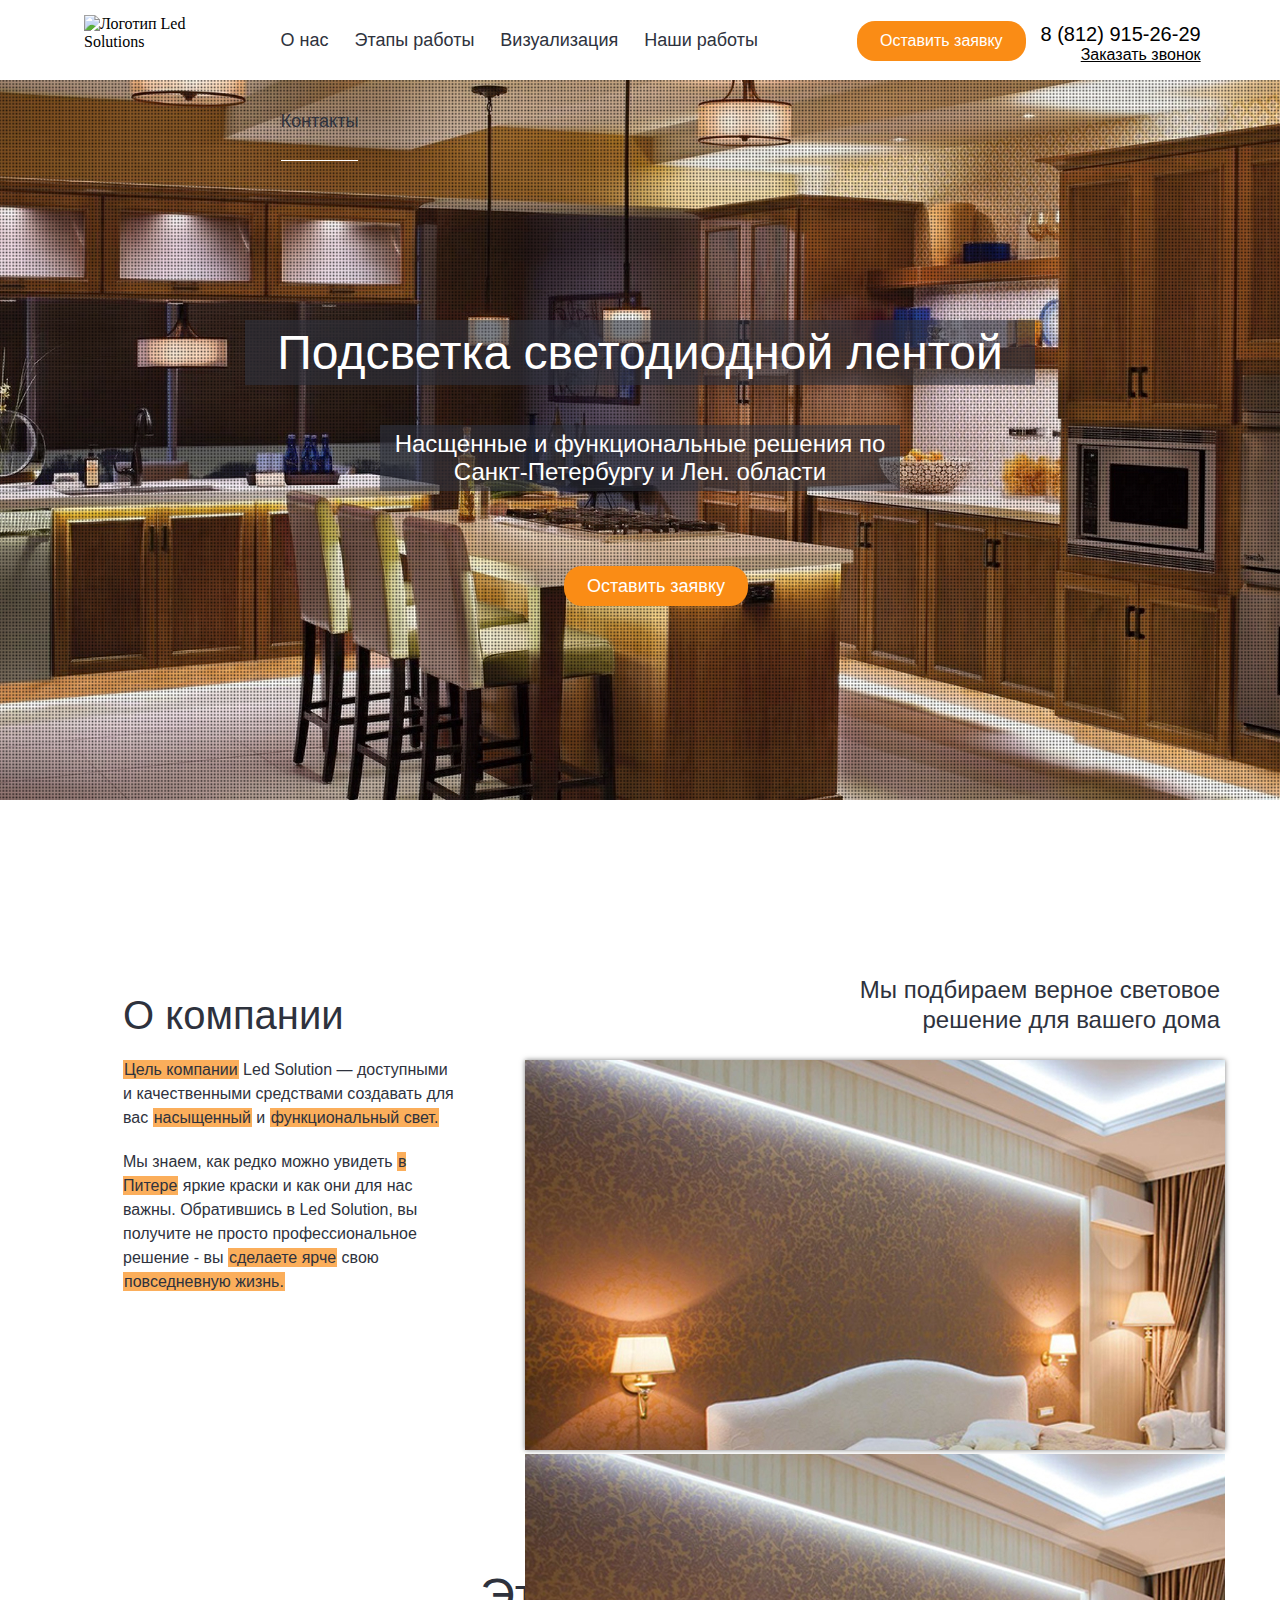
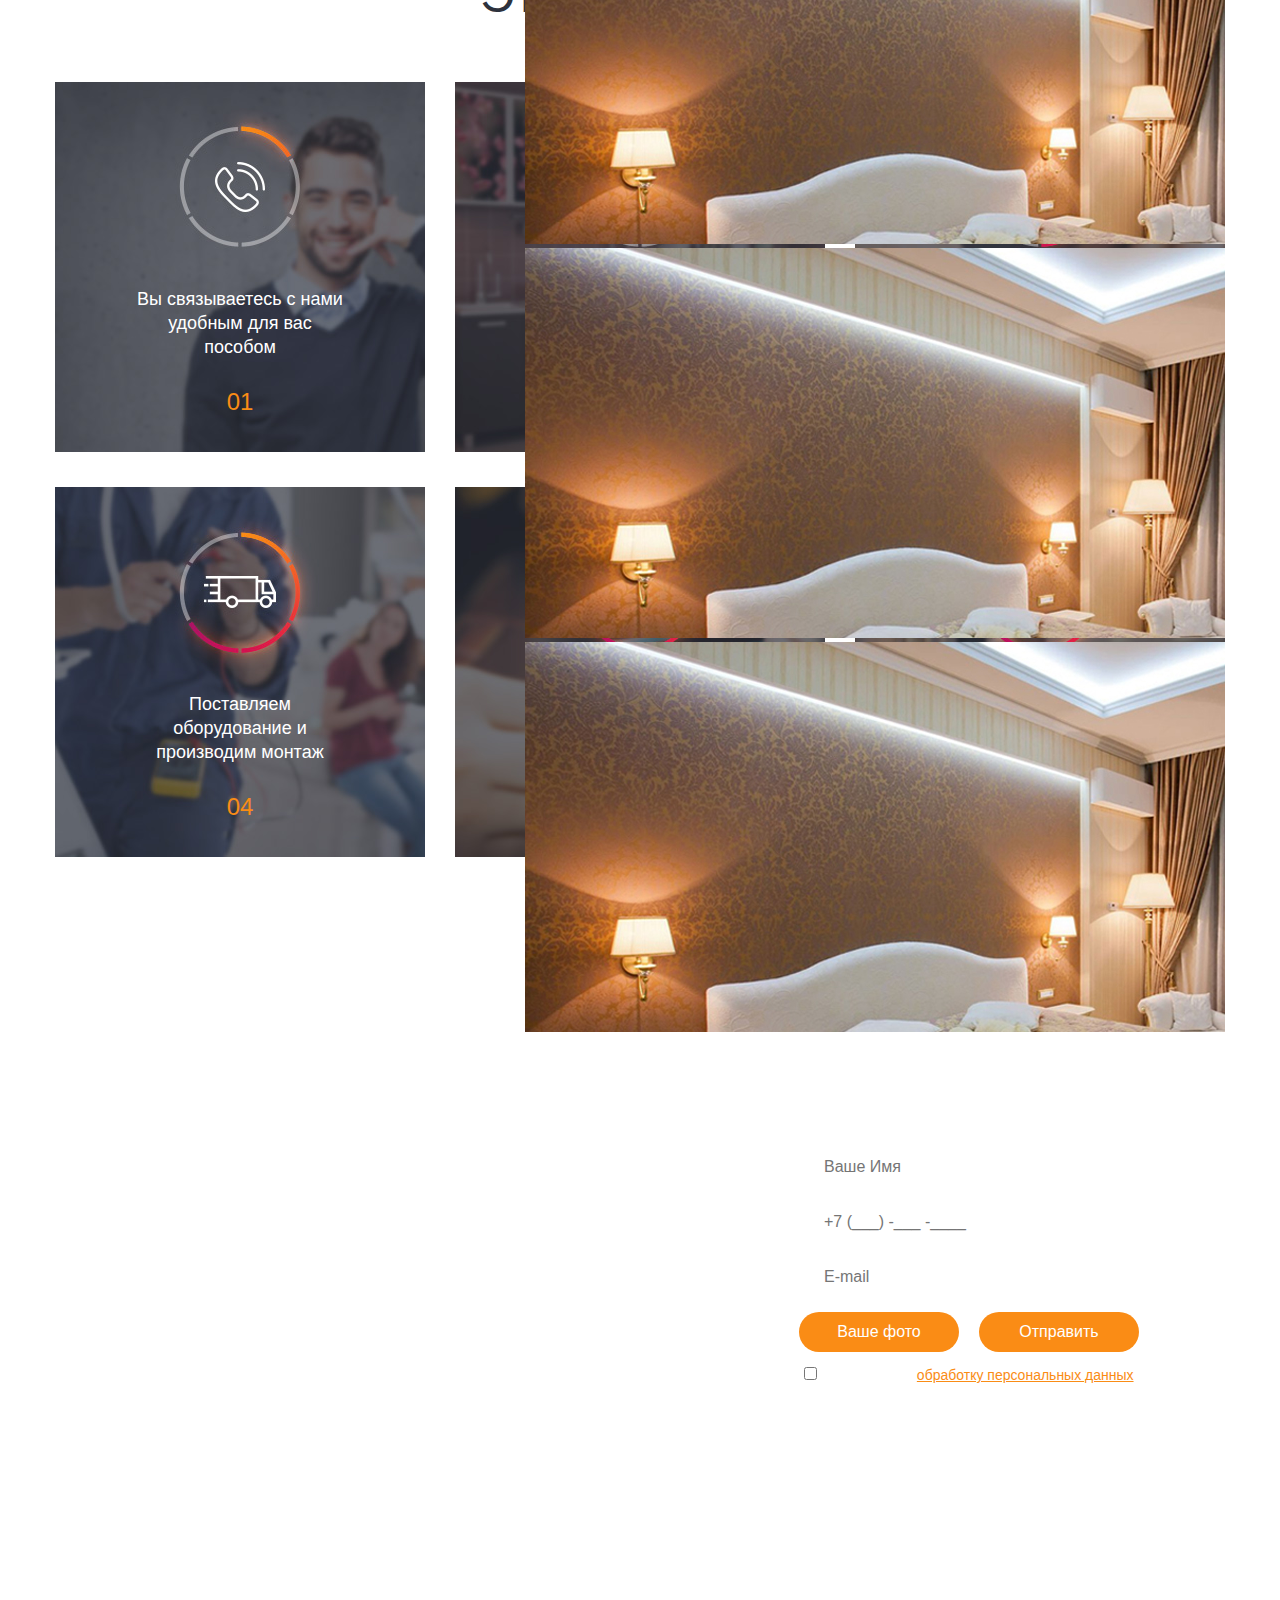
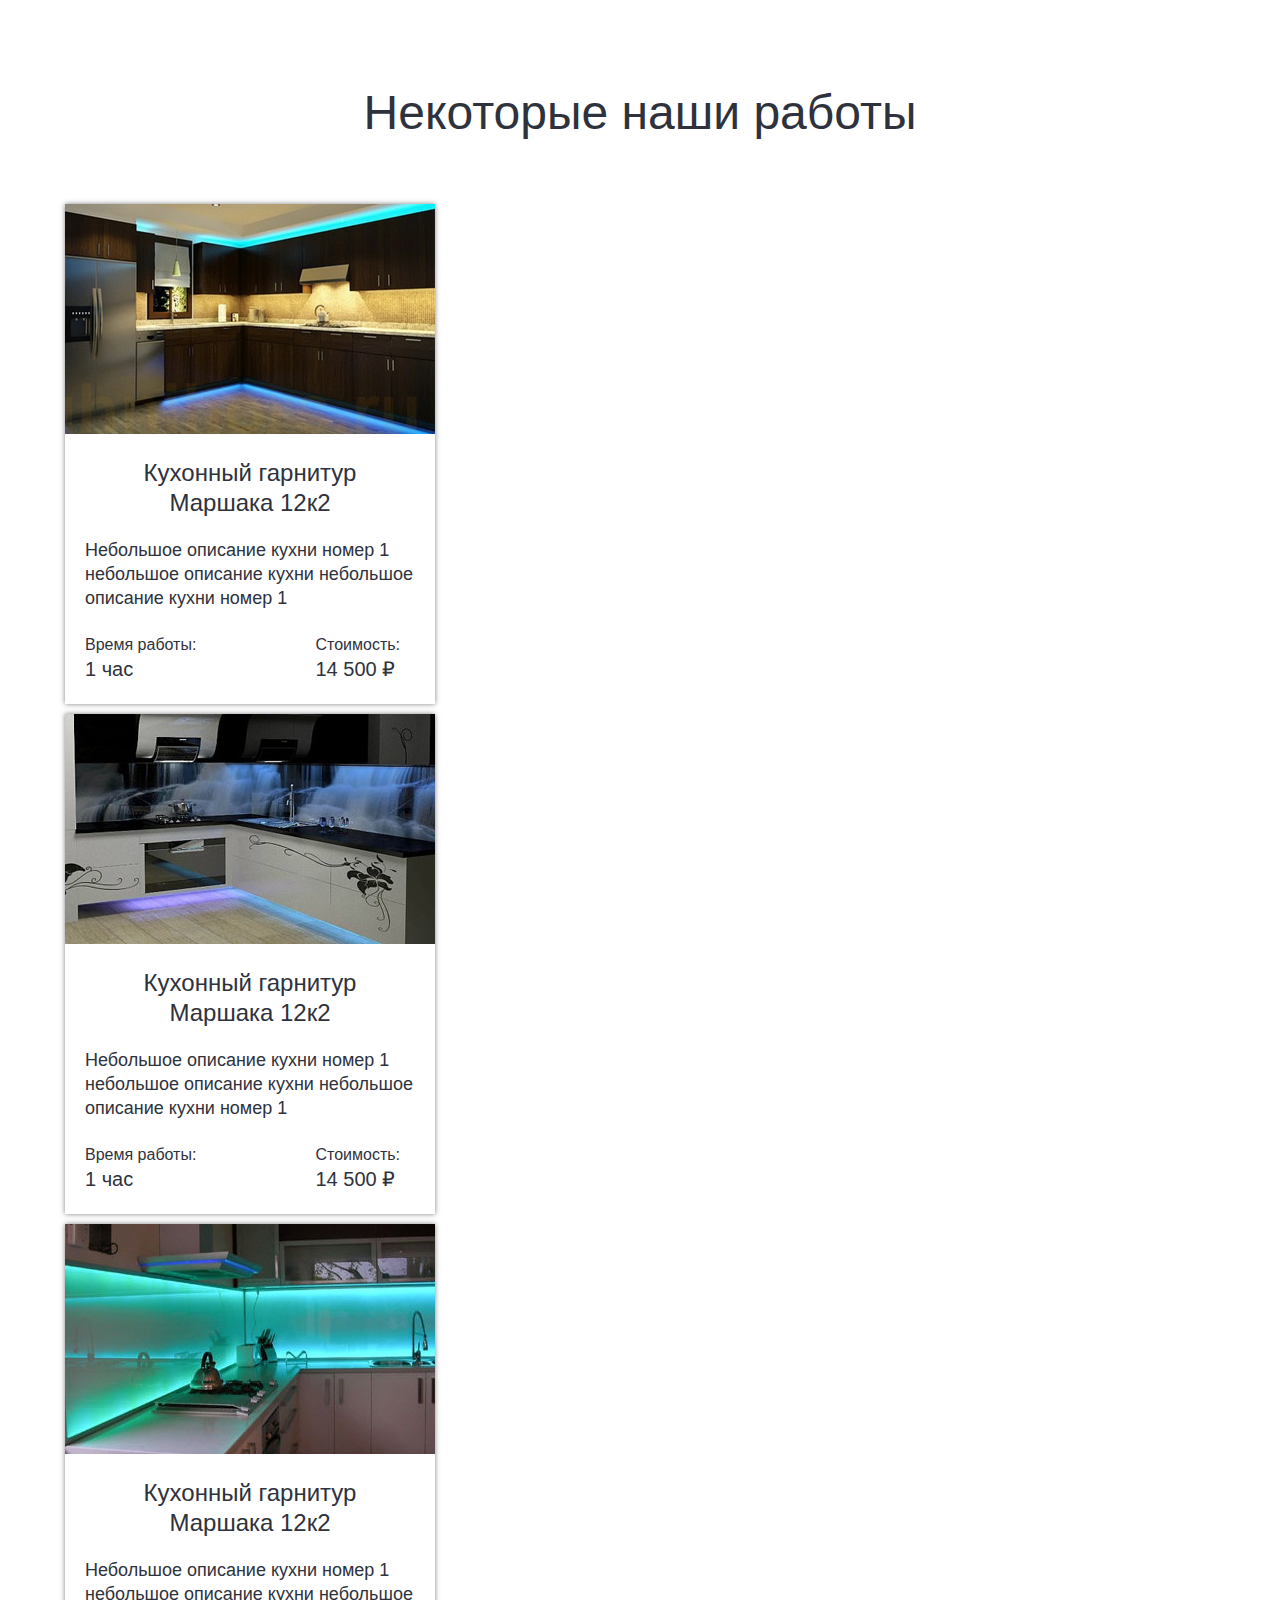
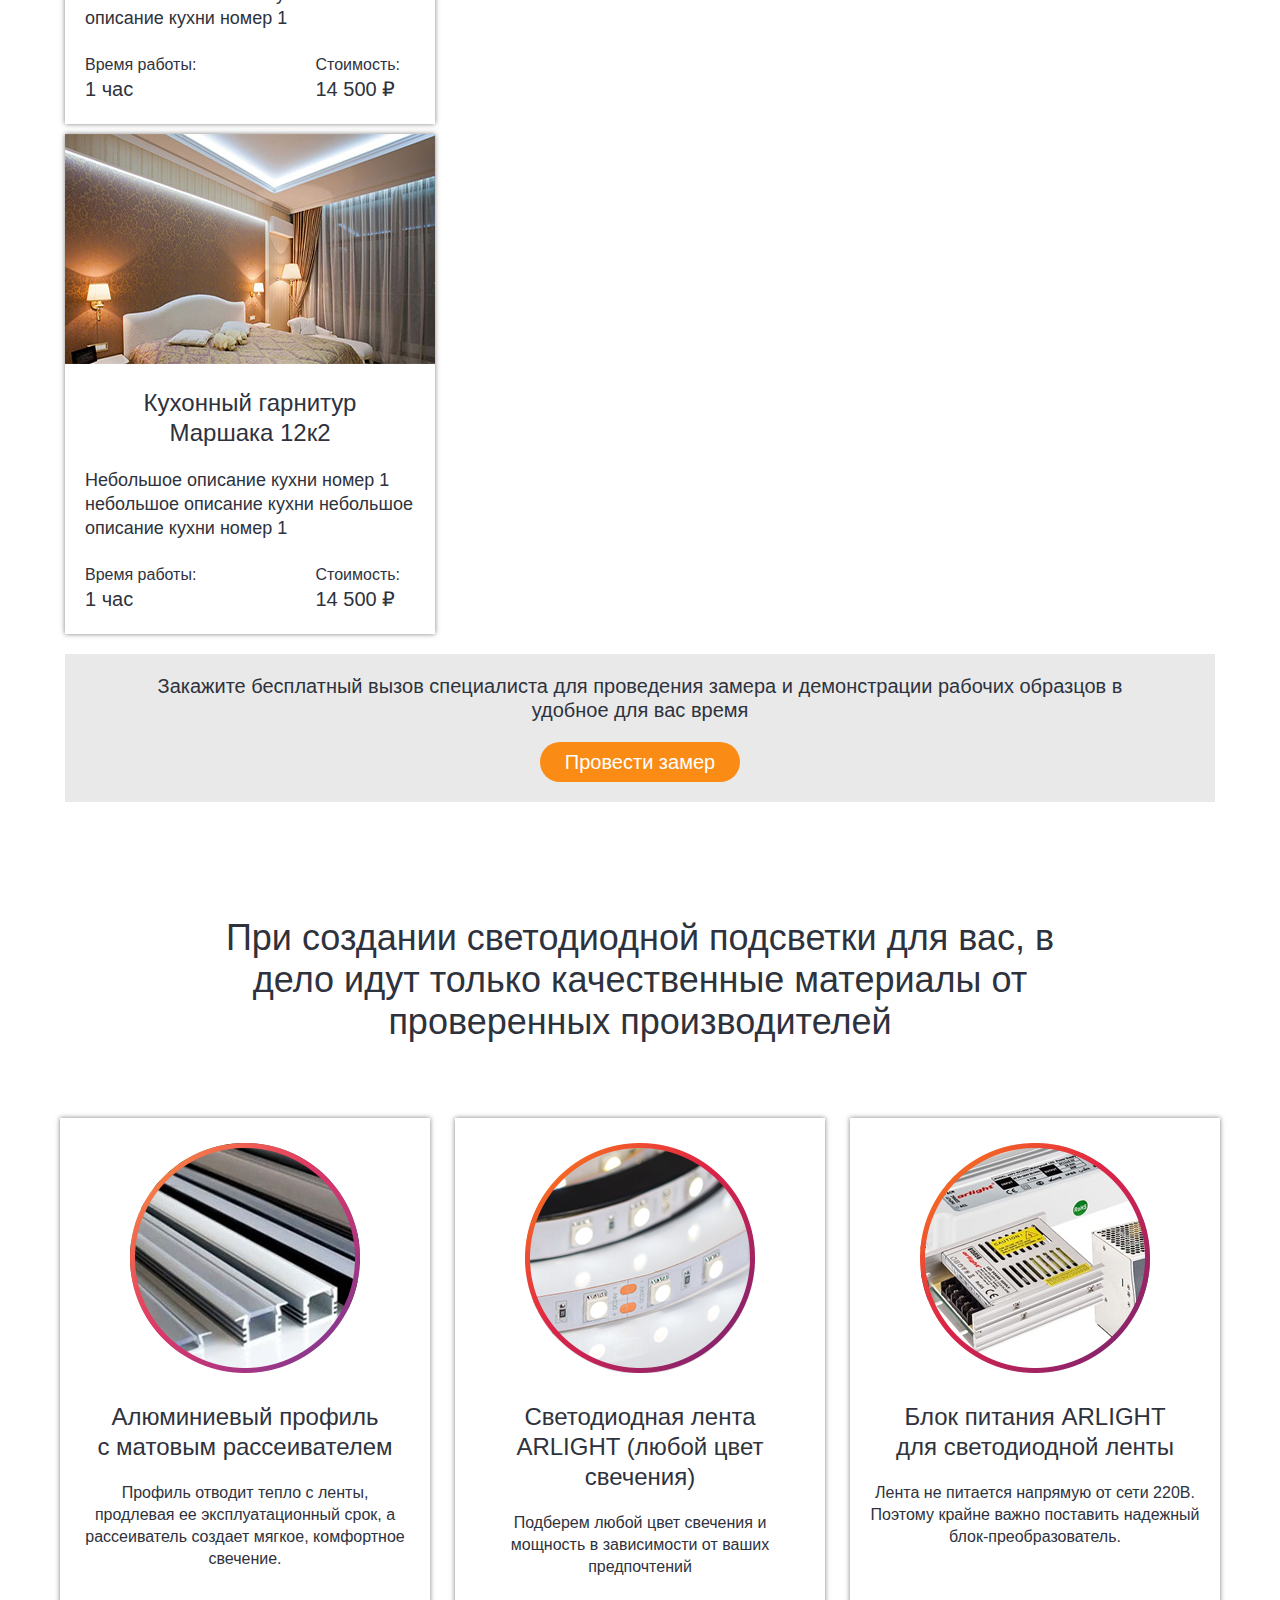
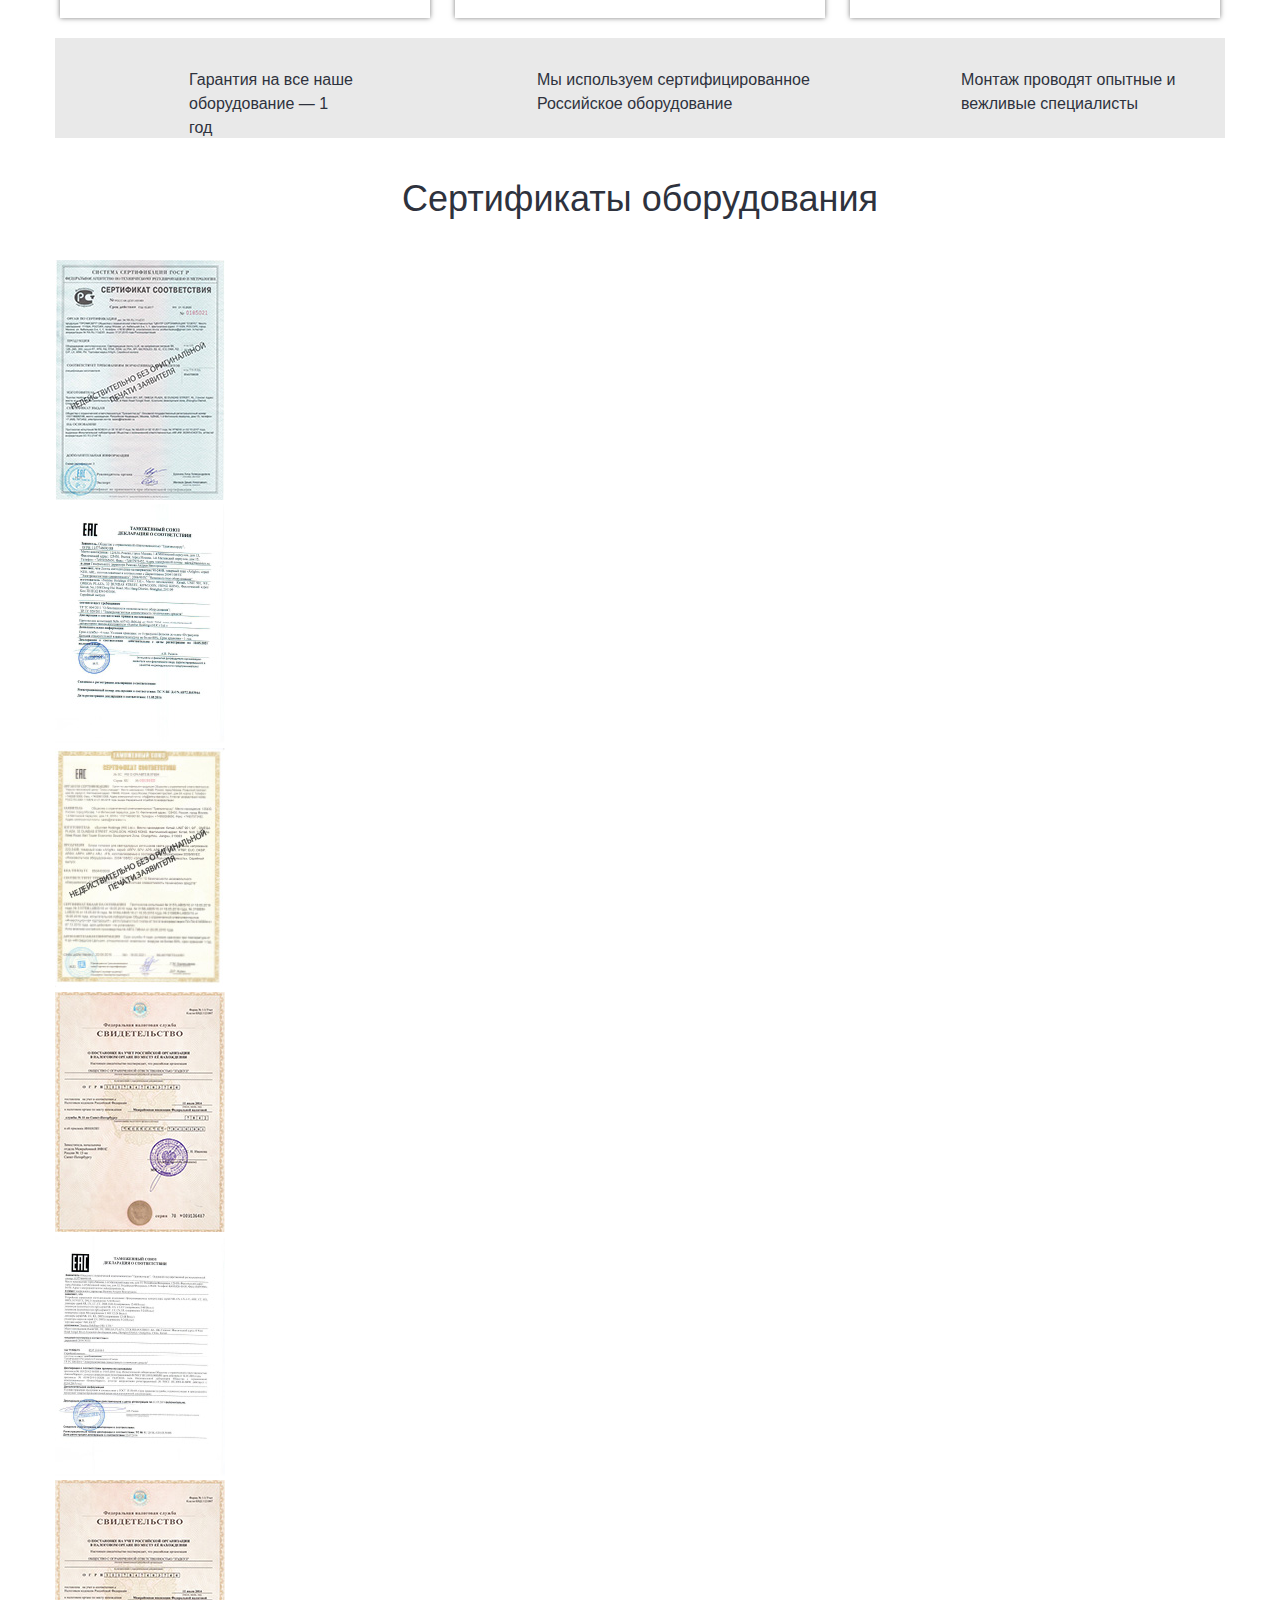
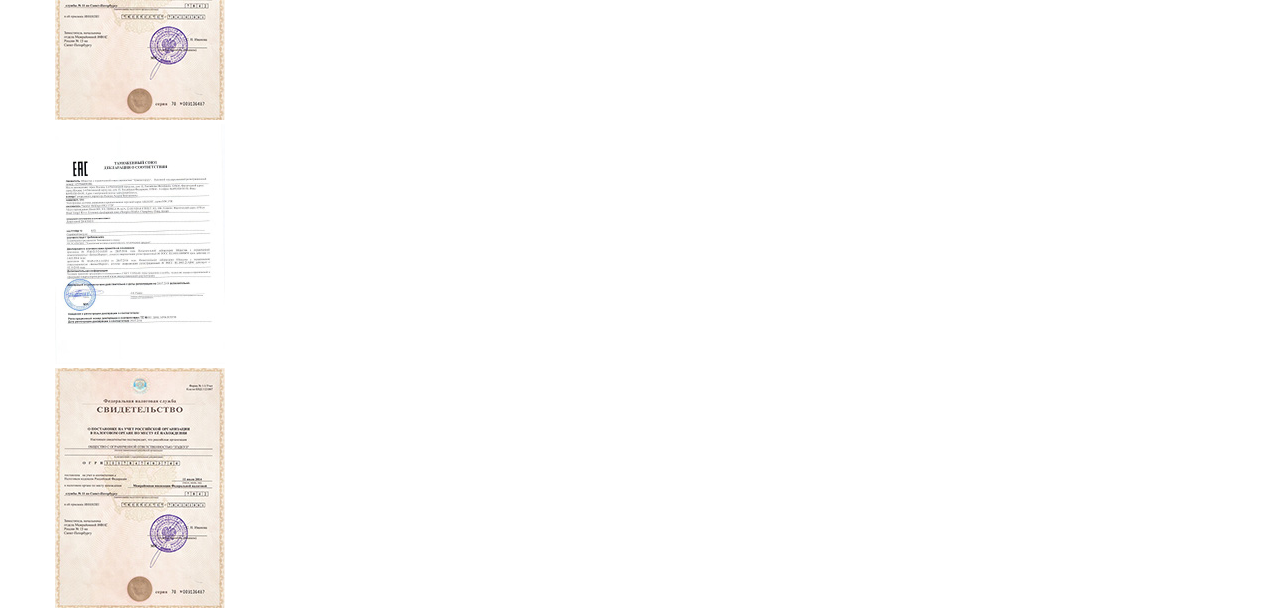
==== index.html @ 0249da0c "Сделал секцию с сертификатами" ====
<!DOCTYPE html>
<html lang="ru">
<head>
  <meta charset="UTF-8">
  <meta name="viewport" content="width=device-width, initial-scale=1">

  <link rel="stylesheet" href="css/normalize.css">
  <link rel="stylesheet" href="css/slick.css">
  <link rel="stylesheet" href="css/slick-theme.css">
  <link rel="stylesheet" href="css/style.css">

  <link rel="icon" type="image/vnd.microsoft.icon" href="img/favicon5.ico">

  <title>Светодиодная подсветка под ключ в Санкт-Петербурге</title>
</head>
<body>
  <header class="main-header">
    <div class="header-container">
      <div class="header-left">
        <div class="header-burger"> </div>
        <div class="header-cross">&#735;</div>

        <nav class="burger-menu" id="menu__mob">
          <ul class="burger-menu-list">
            <li><a href="#">О нас</a></li>
            <li><a href="#">Этапы работы</a></li>
            <li><a href="#">Визуализация</a></li>
            <li><a href="#">Наши работы</a></li>
            <li><a href="#">Контакты</a></li>
          </ul>
        </nav>

        <div class="main-logo">
          <a href="#" class="logo-link">
            <img src="img/logo-desctop.png" width="70" height="52" class="logo-img-desctop" alt="Логотип Led Solutions">
          </a>
        </div>

        <nav class="main-nav">
          <ul class="main-nav__list">
            <li class="main-nav__item"><a href="#" class="main-nav__link">О нас</a></li>
            <li class="main-nav__item"><a href="#" class="main-nav__link">Этапы работы</a></li>
            <li class="main-nav__item"><a href="#" class="main-nav__link">Визуализация</a></li>
            <li class="main-nav__item"><a href="#" class="main-nav__link">Наши работы</a></li>
            <li class="main-nav__item"><a href="#" class="main-nav__link">Контакты</a></li>
          </ul>
        </nav>
      </div>

      <div class="header-right">
        <div class="header-contacts">
          <a href="" class="button-callback">Оставить заявку</a>

          <div class="callback-options">
          <a href="tel://+79219152629" class="header-number">
            <span>8 (812) 915-26-29</span>
          </a>
          <a href="#" class="callback-text">
            <span>Заказать звонок</span>
          </a>
          </div>
        </div>
      </div>
    </div>
  </header>

  <main>
    <section class="wellcome">
      <h1 class="main-title">Подсветка светодиодной лентой</h1>
      <p class="main-title-discription">Насщенные и функциональные
решения по Санкт-Петербургу и
Лен. области</p>
      <a href="" class="button-callback button-callback__wellcome">Оставить заявку</a>
    </section>

    <section class="about-company">
      <div class="about-company__gradient-container">
        <div class="about-company__container">
          <h2 class="about-company-title">О компании</h2>
          <p class="about-company-item">
            <span class="about-company-mark">Цель компании</span> Led Solution —
            доступными и качественными
            средствами создавать для вас
            <span class="about-company-mark">насыщенный</span> и <span class="about-company-mark">функциональный
            свет.</span>
          </p>

          <p class="about-company-item">
            Мы знаем, как редко можно увидеть
            <span class="about-company-mark">в Питере</span> яркие краски и как они для
            нас важны. Обратившись в
            Led Solution, вы получите не просто
            профессиональное решение - вы
            <span class="about-company-mark">сделаете ярче</span> свою <span class="about-company-mark">повседневную
            жизнь.</span>
          </p>
        </div>
      </div>

      <h3 class="about-company__foto-title">Мы подбираем верное
        световое решение для
        вашего дома
      </h3>

      <div class="about-company__foto-slider">
        <div class="about-company__slider-item"><img src="img/about-company-1.jpg" alt="подсветка светодиодной лентой от led solution"></div>
        <div class="about-company__slider-item"><img src="img/about-company-1.jpg" alt="подсветка светодиодной лентой от led solution"></div>
        <div class="about-company__slider-item"><img src="img/about-company-1.jpg" alt="подсветка светодиодной лентой от led solution"></div>
        <div class="about-company__slider-item"><img src="img/about-company-1.jpg" alt="подсветка светодиодной лентой от led solution"></div>
      </div>
    </section>

    <section class="stages">
      <h2 class="stages-title">Этапы работы</h2>
      <ol class="stages-container">
        <li class="stages-item stages-number-1">
          <p class="stages-description">Вы связываетесь с нами удобным для вас пособом</p>
          <p class="stages-number ">01</p>
        </li>

        <li class="stages-item stages-number-2">
          <p class="stages-description">Мы делаем замеры, подбираем с вами действующие образцы</p>
          <p class="stages-number ">02</p>
        </li>

        <li class="stages-item stages-number-3">
          <p class="stages-description">Составляем смету, а также договор, если потребуется</p>
          <p class="stages-number ">03</p>
        </li>

        <li class="stages-item stages-number-4">
          <p class="stages-description">Поставляем оборудование и производим монтаж</p>
          <p class="stages-number ">04</p>
        </li>

        <li class="stages-item stages-number-5">
          <p class="stages-description">Получаем оплату</p>
          <p class="stages-number ">05</p>
        </li>

        <li class="stages-item stages-number-6">
          <p class="stages-description">Берем на гарантийное обслуживание</p>
          <p class="stages-number ">06</p>
        </li>
      </ol>
    </section>

    <section class="visualization">
      <div class="visualization-container">
        <div class="visualization-description-side">
          <h2 class="visually-hidden">Бесплатная визуализация светодиодной подсветки квартиры в Санкт-Петербурге по фотографии
          </h2>
          <h3 class="visualization-title">Получите бесплатную
          визуализацию подсветки
          вашего дома
          </h3>
          <p class="visualization-description">Если вы хотите узнать, как будет
          выглядеть светодиодная подсветка у вас дома,
          наши специалисты могут подготовить визуализацию по вашей фотографии.
          </p>
        </div>

        <form class="visualization-form" action="" method="post">
        <!-- <div class="demonstration-item"> -->
          <!-- <label for="username">Введите Ваше имя</label> -->
          <input type="text" class="visualization-form-input" name="username" id="username" placeholder="Ваше Имя">
        <!-- </div> -->

          <input type="text" class="visualization-form-input" name="tel-number" id="phone-mask" placeholder="+7 (___) -___ -____">

          <input type="text" class="visualization-form-input" name="e-mail" id="e-mail" placeholder="E-mail">

          <div class="form-flex-container">
            <input type="file" class="visually-hidden inputfile" name="foto" id="foto" data-multiple-caption="{count} files selected" multiple>
            <label for="foto" class="visualization__form-buttom"><span>Ваше фото</span></label>

            <button class="visualization__form-buttom" type="submit">
              Отправить
            </button>
          </div>

          <div class="visualization-check">
            <input type="checkbox" name="agree" id="visualization-check" required>
            <label for="visualization-check">Я согласен на  <a href="http://tdsvt.ru/info/processing/" target="_blank">обработку персональных данных</a></label>
          </div>
        </form>
      </div>
    </section>



    <section class="our-works">
      <h2 class="our-works__title">Некоторые наши работы</h2>

      <!-- Заменить на ul li пункты с работами -->

      <div class="our-works__container">
        <div class="our-works__item">
          <img src="img/our-1.jpg" alt="">
          <h3 class="our-works__container-title">Кухонный гарнитур <br> Маршака 12к2</h3>
          <p class="our-works__container-description">Небольшое описание кухни номер 1
небольшое описание кухни  небольшое
описание кухни номер 1</p>
          <div class="expenses-container">
            <div class="time">
              <p>Время работы:</p>
              <span>1 час</span>
            </div>
            <div class="prise">
              <p>Стоимость:</p>
              <span>14 500 &#8381;</span>
            </div>
          </div>
        </div>

        <div class="our-works__item">
          <img src="img/our-2.jpg" alt="">
          <h3 class="our-works__container-title">Кухонный гарнитур <br> Маршака 12к2</h3>
          <p class="our-works__container-description">Небольшое описание кухни номер 1
небольшое описание кухни  небольшое
описание кухни номер 1</p>
          <div class="expenses-container">
            <div class="time">
              <p>Время работы:</p>
              <span>1 час</span>
            </div>
            <div class="prise">
              <p>Стоимость:</p>
              <span>14 500 &#8381;</span>
            </div>
          </div>
        </div>

        <div class="our-works__item">
          <img src="img/our-3.jpg" alt="">
          <h3 class="our-works__container-title">Кухонный гарнитур <br> Маршака 12к2</h3>
          <p class="our-works__container-description">Небольшое описание кухни номер 1
небольшое описание кухни  небольшое
описание кухни номер 1</p>
          <div class="expenses-container">
            <div class="time">
              <p>Время работы:</p>
              <span>1 час</span>
            </div>
            <div class="prise">
              <p>Стоимость:</p>
              <span>14 500 &#8381;</span>
            </div>
          </div>
        </div>

        <div class="our-works__item">
          <img src="img/our-4.jpg" alt="">
          <h3 class="our-works__container-title">Кухонный гарнитур <br> Маршака 12к2</h3>
          <p class="our-works__container-description">Небольшое описание кухни номер 1
небольшое описание кухни  небольшое
описание кухни номер 1</p>
          <div class="expenses-container">
            <div class="time">
              <p>Время работы:</p>
              <span>1 час</span>
            </div>
            <div class="prise">
              <p>Стоимость:</p>
              <span>14 500 &#8381;</span>
            </div>
          </div>
        </div>
      </div>
    </section>

    <section class="specialist-call">
      <h2 class="visually-hidden">Заказать вызов специалиста для бесплатного расчета светодиодной ленты в удобное любое время</h2>
      <p class="specialist-call__description">Закажите бесплатный вызов специалиста для проведения замера и
      демонстрации рабочих образцов в удобное для вас время
      </p>
      <button class="visualization__form-buttom" type="button">Провести замер</button>
    </section>

    <section class="our-resourses">
      <h2 class="our-resourses__title">При создании светодиодной подсветки для вас,
      в дело идут только качественные материалы
      от проверенных производителей
      </h2>
      <div class="our-resourses__container">
        <div class="our-resourses__item">
          <img src="img/profile.png" alt="" class="our-resourses__img">
          <h3 class="our-resourses__item-title">Алюминиевый профиль <br>
  с матовым рассеивателем</h3>
          <p class="our-resourses__description">Профиль отводит тепло с ленты,
  продлевая ее эксплуатационный срок,
  а рассеиватель создает мягкое,
  комфортное свечение.</p>
        </div>

        <div class="our-resourses__item">
          <img src="img/Strip-Light.png" alt="" class="our-resourses__img">
          <h3 class="our-resourses__item-title">Светодиодная лента ARLIGHT
  (любой цвет свечения)</h3>
          <p class="our-resourses__description">Подберем любой цвет свечения
  и мощность в зависимости от
  ваших предпочтений</p>
        </div>

        <div class="our-resourses__item">
          <img src="img/Power-Supply.png" alt="" class="our-resourses__img">
          <h3 class="our-resourses__item-title">Блок питания ARLIGHT <br>
  для светодиодной ленты</h3>
          <p class="our-resourses__description">Лента не питается напрямую от сети 220В.
  Поэтому крайне важно поставить
  надежный блок-преобразователь.</p>
        </div>
      </div>
    </section>

    <section class="our-features">
      <p class="feature-item guarantee">Гарантия на все наше
оборудование — 1 год</p>
      <p class="feature-item certification">Мы используем
сертифицированное
Российское оборудование</p>
      <p class="feature-item montage">Монтаж проводят
опытные  и вежливые
специалисты</p>
    </section>

    <section class="sertification">
      <h2 class="sertification__title">Сертификаты оборудования</h2>
      <div class="sertification__container">
        <div class="sertification__slider-item"><img src="img/sert1.jpg" alt="сертификаты на светодиодную ленту Arlight Арлайт"></div>

        <div class="sertification__slider-item"><img src="img/sert2.jpg" alt="сертификаты на светодиодную ленту Arlight Арлайт"></div>

        <div class="sertification__slider-item"><img src="img/sert3.jpg" alt="сертификаты на светодиодную ленту Arlight Арлайт"></div>

        <div class="sertification__slider-item"><img src="img/sert0.jpg" alt="сертификаты на светодиодную ленту Arlight Арлайт"></div>

        <div class="sertification__slider-item"><img src="img/sert5.jpg" alt="сертификаты на светодиодную ленту Arlight Арлайт"></div>

        <div class="sertification__slider-item"><img src="img/sert0.jpg" alt="сертификаты на светодиодную ленту Arlight Арлайт"></div>

        <div class="sertification__slider-item"><img src="img/sert7.jpg" alt="сертификаты на светодиодную ленту Arlight Арлайт"></div>

        <div class="sertification__slider-item"><img src="img/sert0.jpg" alt="сертификаты на светодиодную ленту Arlight Арлайт"></div>
      </div>
    </section>


  </main>

  <footer>

  </footer>

  <script src="js/jQuery3.3.1.js"></script>
  <script src="js/script.js"></script>
  <script src="js/slick.min.js"></script>
</body>
</html>
---- css/style.css ----
/* roboto-regular - cyrillic_latin */
@font-face {
  font-family: 'Roboto';
  font-style: normal;
  font-weight: 400;
  src: url('../fonts/roboto-v18-cyrillic_latin-regular.eot'); /* IE9 Compat Modes */
  src: local('Roboto'), local('Roboto-Regular'),
       url('../fonts/roboto-v18-cyrillic_latin-regular.eot?#iefix') format('embedded-opentype'), /* IE6-IE8 */
       url('../fonts/roboto-v18-cyrillic_latin-regular.woff2') format('woff2'), /* Super Modern Browsers */
       url('../fonts/roboto-v18-cyrillic_latin-regular.woff') format('woff'), /* Modern Browsers */
       url('../fonts/roboto-v18-cyrillic_latin-regular.ttf') format('truetype'), /* Safari, Android, iOS */
       url('../fonts/roboto-v18-cyrillic_latin-regular.svg#Roboto') format('svg'); /* Legacy iOS */
}
/* roboto-500 - cyrillic_latin */
@font-face {
  font-family: 'Roboto';
  font-style: normal;
  font-weight: 500;
  src: url('../fonts/roboto-v18-cyrillic_latin-500.eot'); /* IE9 Compat Modes */
  src: local('Roboto Medium'), local('Roboto-Medium'),
       url('../fonts/roboto-v18-cyrillic_latin-500.eot?#iefix') format('embedded-opentype'), /* IE6-IE8 */
       url('../fonts/roboto-v18-cyrillic_latin-500.woff2') format('woff2'), /* Super Modern Browsers */
       url('../fonts/roboto-v18-cyrillic_latin-500.woff') format('woff'), /* Modern Browsers */
       url('../fonts/roboto-v18-cyrillic_latin-500.ttf') format('truetype'), /* Safari, Android, iOS */
       url('../fonts/roboto-v18-cyrillic_latin-500.svg#Roboto') format('svg'); /* Legacy iOS */
}

* {
  padding: 0;
   margin: 0;
}

a {
  text-decoration: none;
  color: #000;
}

img {
  max-width: 100%;
  height: auto;
}

.visually-hidden {
  /*display: none; спорная тема, будет ли файл прикрепляться?
  надо гуглить, но с ее помощью решается вопрос
  с кнопками на ишаке 11
  в форме с визуализацией*/
  position: absolute;
  width: 1px;
  height: 1px;
  margin-top: -1px;
  border: 0;
  padding: 0;
  clip: rect (0 0 0 0);
  overflow: hidden;

  z-index: -1;
}

/*---Header---*/

.main-header {
  background-color: #fff;
}


@media (min-width: 320px) {

  .header-container{
  display: -webkit-flex;
     display: -moz-flex;
      display: -ms-flex;
       display: -o-flex;
          display: flex;
  justify-content: space-between;

  height: 60px;
  width: 100%;
  margin: 0 auto;

  vertical-align: middle;
  }


  .main-logo{
    display: inline-block;
    vertical-align: top;
  }
  .logo-link{
    display: inline-block;
    margin-top: 13px;
    margin-left: 19px;

  }
  .main-nav {
    display: none;
    vertical-align: middle;
  }

  .logo-img-desctop {
    width: 46px;
    height: 34px;

  }

  .main-nav__list {
    list-style-type: none;
  }

  .main-nav__item {
    display: inline-block;
  }

  .main-nav__link {
    display: inline-block;
    -webkit-box-sizing: border-box;
       -moz-box-sizing: border-box;
            box-sizing: border-box;


    font-family: roboto, arial, sans-serif;
    color: #2e323d;
    font-size: 18px;
    line-height: 60px;
  }

  .header-burger {
    display: inline-block;
    width: 40px;
    height: 40px;
    margin-left: 10px;
    margin-top: 10px;

    background-position: 50% 50%;
    background-repeat: no-repeat;
    background-image: url(../img/header-burger.png);
    cursor:pointer;
    vertical-align: middle;

    border:0;
    }

    .header-cross {
    display: inline-block;
    width: 40px;
    height: 40px;
    margin-left: 10px;
    margin-top: 10px;


    font-size:50px;
    text-align: center;
    font-weight: bold;

    cursor:pointer;
    vertical-align: middle;

    border:0;
  }

  .burger-menu {
    position:absolute;
    z-index:10;
    top: 60px;

    /*width:100%;*/

    font-family: roboto, Arial, sans-serif;
    font-weight:400;
    /*text-align:center;*/
    font-size:18px;
    padding-left: 0px;

    background: #e9e9f1;
  }


  .burger-menu ul {
    margin: 0;
    padding: 0;

    list-style-type: none;
    list-style-image: none;
  }

  .burger-menu li {
    display: block;
    width: 200px;
    padding:15px 0 15px 20px;

    color: #3d4a57;

    border-bottom:#e9e9f1 1px solid;
       border-top:#e9e9f1 1px solid;
  }

  .burger-menu li:hover {
    background:#fff;
    border-bottom:#ddd 1px solid;
       border-top:#ddd 1px solid;
  }

  .button-callback {
    display: inline-block;
    height: 35px;
    padding: 0 20px;
    margin-top: 10px;
    margin-right: 15px;

    font-family: roboto, Arial, sans-serif;
    font-weight:400;
    text-align:center;
    font-size:14px;
    line-height: 35px;
    color: #fff;

    border-radius: 18px;
    background-color: #fa8c15;
  }


  .header-right {
    display: block;
  }

  .callback-options {
    display: none;
  }

}

@media (min-width: 768px) {
  .header-container {
    height: 60px;
    width: 100%;
    margin: 0 auto;
  }
  .header-burger {
    margin-left: 25px;
  }
  .logo-link {
    margin-left: 29px;
  }

  .logo-img-desctop {
    width: 46px;
    height: 34px;
  }

  .button-callback {
    vertical-align: middle;
    margin-top: 12px;
    margin-right: 25px;
  }
}

@media (min-width: 1280px) {
  .burger-menu {
    display: none;
  }
  .header-burger {
    display: none;
  }
  .header-cross {
    display: none;
  }
  .main-nav{
    display: inline-block;
    height: 80px;
    line-height: 80px;
  }
  .header-container{
    height: 80px;
    width: 1170px;
    margin: 0 auto;
    padding-left: 0px;
  }
  .logo-link {
    margin-top: 15px;
    margin-right: 55px;
  }
  .logo-img-desctop {
    width: 70px;
    height: 52px;

  }

  .main-nav__link {
    position: relative;
    line-height: 80px;
    margin-right: 22px;
  }

  .main-nav__link:after {
    content: '';
    position: absolute;
    left: 0;
    bottom: 0px;

    width: 100%;
    height: 1px;
    background-color: #fff;

    transition: all 0.2s linear;
  }

  .main-nav__link:hover:after {
    content: '';
    position: absolute;
    left: 0;
    bottom: 2px;

    background-color: #501b88;

    transform: scaleY(5);
  }

  .button-callback {
    display: inline-block;
    /*width: 140px;*/
    flex-shrink: 0;
    height: 40px;
    padding: 0 23px;
    margin-top: 21px;
    /*margin-right: 26px;*/
    margin-left: 32px;
    margin-right: 0;

    -webkit-box-sizing: border-box;
    -moz-box-sizing: border-box;
    box-sizing: border-box;



    font-size:16px;
    line-height: 40px;
    color: #fff;

    border-radius: 18px;
  }
  .header-contacts{
    width: 400px;
    display: -webkit-flex;
    display: -moz-flex;
    display: -ms-flex;
    display: -o-flex;
    display: flex;

    /*justify-content: space-between;*/
  }
  .header-number{
    display: inline-block;
    width: 100%;

    font-family: roboto, Arial, sans-serif;
    font-weight:500;
    text-align:right;
    font-size:20px;
    line-height: 24px;
    color: #000;
    vertical-align: top;
  }

  .callback-text {
    display: inline-block;
    width: 100%;

    font-family: roboto, Arial, sans-serif;
    font-weight:400;
    text-align:right;
    font-size:16px;

    color: #000;
    text-decoration: underline;
  }

  .callback-options {
    display: block;
    margin-top: 22px;
    width: 175px;
    margin-right: 0;
  }
}

/*              Закончил адаптивную полностью первую линию хедора           */

@media (min-width: 320px) {
  .wellcome {
    height: 350px;

    background-image: url(../img/bgnd1-phone2.jpg);
    -webkit-background-size: cover;
            background-size: cover;
    background-repeat: no-repeat;
    background-position: 50% 50%;
    text-align: center;
  }

  .main-title {
    display: inline-block;
    width: 260px;
    margin: 0 auto;
    margin-top: 75px;
    padding: 5px 10px;

    background-color: rgba(46,50,61,0.75);
    font-family: roboto, Arial, sans-serif;
    font-weight:500;
    text-align:center;
    font-size:20px;


    color: #fff;
  }

  .main-title-discription {
    display: block;
    width: 250px;
    margin: 0 auto;
    margin-top: 15px;
    padding: 5px 10px;

    background-color: rgba(46,50,61,0.75);
    font-family: roboto, Arial, sans-serif;
    font-weight:400;
    text-align:center;
    font-size:16px;

    color: #fff;
  }
  .button-callback__wellcome {
    margin-top: 35px;
    margin-right: 0;
  }

}

@media (min-width: 768px) {
  .wellcome {
    height: 350px;

    background-image: url(../img/bgnd1-tablet.jpg);
    -webkit-background-size: cover;
            background-size: cover;
    background-repeat: no-repeat;
    background-position: 50% 50%;
  }

  .main-title {
    display: inline-block;
    width: 500px;
    margin: 0 auto;
    margin-top: 85px;
    padding: 5px 10px;

    background-color: rgba(46,50,61,0.6);
    font-family: roboto, Arial, sans-serif;
    font-weight:500;
    text-align:center;
    font-size:30px;


    color: #fff;
  }

  .main-title-discription {
    display: block;
    width: 415px;
    margin: 0 auto;
    margin-top: 20px;
    padding: 5px 10px;

    background-color: rgba(46,50,61,0.6);
    font-family: roboto, Arial, sans-serif;
    font-weight:400;
    text-align:center;
    font-size:20px;

    color: #fff;
  }
  .button-callback__wellcome {
    margin-top: 30px;
    margin-right: 0;
  }


}


@media (min-width: 1280px) {
  .wellcome {
  height: 720px;

  background-image: url(../img/bgnd1.jpg);

  -webkit-background-size: cover;
          background-size: cover;
  background-repeat: no-repeat;
  background-position: 50% 50%;
  }

  .main-title {
    display: inline-block;
    width: 770px;
    margin: 0 auto;
    margin-top: 240px;
    padding: 5px 10px;

    background-color: rgba(46,50,61,0.6);
    font-family: roboto, Arial, sans-serif;
    font-weight:500;
    text-align:center;
    font-size:48px;


    color: #fff;
  }

  .main-title-discription {
    display: block;
    width: 500px;
    margin: 0 auto;
    margin-top: 40px;
    padding: 5px 10px;

    background-color: rgba(46,50,61,0.6);

    font-family: roboto, Arial, sans-serif;
    font-weight:400;
    text-align:center;
    font-size:24px;
    color: #fff;
  }
  .button-callback__wellcome {
    margin-top: 75px;
    margin-right: 0;
    font-size: 18px;
  }

  .header-left{
    display: -webkit-flex;
       display: -moz-flex;
        display: -ms-flex;
         display: -o-flex;
            display: flex;
  }
  /*пофиксилась менюха для IE11*/

}


/*              Закончил стилизацию wellcome блока с адаптивом и mobile-first              */


@media (min-width: 320px) {
  .about-company__gradient-container{
    position: relative;

    width: 290px;
    height: 390px;
    margin: 0 auto;
    margin-top: 40px;


    background-image: url(../img/gradi.jpg);
    -webkit-background-size: cover;
            background-size: cover;
    background-repeat: no-repeat;
    background-position: 30% 20%;
  }

  .about-company__container{
    position: absolute;
    z-index: 2;
    top: 7px;
    right: 7px;

    width: 275px;
    height: 375px;

    background-color: #fff;
  }

  .about-company-title{
    padding-top: 30px;
    padding-left: 15px;

    font-family: roboto, Arial, sans-serif;
    font-weight:500;
    text-align:left;
    font-size:20px;
    color: #2e323d;
  }

  .about-company-item{
    padding-top: 10px;
    padding-left: 15px;
    padding-right: 17px;

    font-family: roboto, Arial, sans-serif;
    font-weight:400;
    text-align:left;
    font-size:14px;
    line-height: 21px;
    color: #2e323d;
  }

  .about-company-mark{
    background-color: #fbae5b;
    padding: 1px;
  }

  .about-company__foto-title{
    width: 220px;
    margin: 0 auto;
    padding-top: 40px;
    font-family: roboto, Arial, sans-serif;
    font-weight:500;
    text-align:center;
    font-size:20px;
    line-height: 26px;
    color: #2e323d;
  }

/*слайдер*/
  .about-company__foto-slider{
    /*position: relative;*/
    -webkit-box-shadow: 0 0 5px rgba(0,0,0,0.5);
    box-shadow: 0 0 5px rgba(0,0,0,0.5);
    width: 300px;
    margin: 0 auto;
    margin-bottom: 40px;
    margin-top: 20px;
  }
  .about-company__slider-item {
   /* padding-right: 5px;
    padding-left: 5px;*/
  }

  .about-company {
    position: relative;
  }

  /*красивые дотсы по дизайну*/

  .slick-dots {
    position: absolute;
    top: auto;
    bottom: 5px;
  }

  .slick-dots li button{
    position: relative;

    width: 12px;
    height: 12px;
    border: 0px solid #000;
    border-radius: 50%;
    background-color: #2e323d;
    opacity: 0.5;
  }

  .slick-dots li button:before{
    position: absolute;
    top: 2px;
    left: 2px;
    content: '';
    width: 8px;
    height: 8px;
    background-color: #fff;
    opacity: 0;
    border-radius: 50%;
    transition: all ease 0.3s;
  }

  .slick-dots li.slick-active button:before{
    position: absolute;
    top: 2px;
    left: 2px;
    content: '';
    width: 8px;
    height: 8px;
    background-color: #fff;
    opacity: 0.9;
    border-radius: 50%;
  }


  /*стилизую стрелочки*/

  .slick-prev, .slick-next{
    z-index: 1001;

    width: 30px;
    height: 40px;

    background-color: rgba(46,50,61,0.5);
  }
  .slick-prev{
    left: 0px;
  }
  .slick-next{
    right: 0px;
  }

  .slick-prev:before{
    content:'';
    display: block;
    width: 11px;
    height: 40px;
    margin-left: 8px;


    background-image: url(../img/prev.png);
            -webkit-background-size: auto;
            background-size: auto;
    background-repeat: no-repeat;
    background-position: 50% 50%;
  }
  .slick-next:before{
    content:'';
    display: block;
    width: 11px;
    height: 40px;
    margin-left: 10px;

    background-image: url(../img/prev.png);
            -webkit-background-size: auto;
            background-size: auto;
    background-repeat: no-repeat;
    background-position: 50% 50%;

    transform: rotate(180deg);
  }

}

@media (min-width: 768px) {
  .about-company__gradient-container{
    position: relative;

    width: 535px;
    height: 260px;
    margin: 0 auto;
    margin-top: 60px;


    background-image: url(../img/gradi.jpg);
    -webkit-background-size: cover;
            background-size: cover;
    background-repeat: no-repeat;
    background-position: 50% 50%;
  }

  .about-company__container{
    position: absolute;
    z-index: 2;
    top: 8px;
    right: 8px;

    width: 519px;
    height: 244px;

    background-color: #fff;
  }

  .about-company-title{
    padding-top: 20px;
    padding-left: 35px;

    font-family: roboto, Arial, sans-serif;
    font-weight:500;
    text-align:left;
    font-size:30px;
    color: #2e323d;
  }

  .about-company-item{
    padding-top: 10px;
    padding-left: 35px;
    padding-right: 50px;

    font-family: roboto, Arial, sans-serif;
    font-weight:400;
    text-align:left;
    font-size:14px;
    line-height: 21px;
    color: #2e323d;
  }
  .about-company__foto-title{
    width: 100%;
  }
  .about-company__foto-slider{
    /*position: relative;*/
    width: 690px;
    height: 385px;
    margin: 0 auto;
    margin-bottom: 40px;
    margin-top: 20px;
  }

  .slick-dots {
    position: absolute;
    top: auto;
    bottom: 20px;
  }

}

@media (min-width: 1280px) {
  .about-company{
    width: 1170px;
    margin: 0 auto;
  }

  .about-company__gradient-container{
    position: relative;

    width: 570px;
    height: 500px;
    margin: 0;
    margin-top: 120px;


    background-image: url(../img/gradi.jpg);
    -webkit-background-size: cover;
            background-size: cover;
    background-repeat: no-repeat;
    background-position: 50% 50%;
  }

  .about-company__container{
    position: absolute;
    z-index: 2;
    top: 8px;
    right: 8px;

    width: 554px;
    height: 484px;

    background-color: #fff;
  }

  .about-company-title{
    padding-top: 65px;
    padding-left: 60px;

    font-family: roboto, Arial, sans-serif;
    font-weight:500;
    text-align:left;
    font-size:40px;
    color: #2e323d;
  }

  .about-company-item{
    padding-top: 20px;
    padding-left: 60px;
    width: 337px;


    font-family: roboto, Arial, sans-serif;
    font-weight:400;
    text-align:left;
    font-size:16px;
    line-height: 24px;
    color: #2e323d;
  }

  .about-company__foto-slider{
    position: absolute;
    top: 120px;
    right: 0;
    z-index: 999;

    width: 700px;
    height: 390px;
    margin: 0 auto;
    margin-bottom: 40px;
    margin-top: 20px;
  }

  .about-company__foto-title{
    position: absolute;
    top: 55px;
    right: 5px;

    padding-top: 0;
    width: 380px;
    margin-right: 0;
    text-align:right;
    font-size:24px;
    line-height: 30px;
  }

}

/*Закончил блок со слайдером о компании*/

/*Начинаю блок с этапами - далеко не мобайл ферст,
ибо сложная структура*/

.stages{
  width: 1170px;
  margin: 0 auto;
  margin-top: 150px;
}

.stages-title{
  margin-bottom: 60px;

  font-family: roboto, Arial, sans-serif;
  font-weight:500;
  text-align:center;
  font-size:48px;
  line-height: 52px;
  color: #2e323d;
}

.stages-container{
  display: -webkit-flex;
     display: -moz-flex;
      display: -ms-flex;
       display: -o-flex;
          display: flex;
-webkit-flex-wrap: wrap;
   -moz-flex-wrap: wrap;
    -ms-flex-wrap: wrap;
     -o-flex-wrap: wrap;
        flex-wrap: wrap;
justify-content: space-between;

  list-style-type:none;
}

.stages-item{
  position: relative;

  width: 370px;
  height: 370px;
  background-color: #49505c;
  margin-bottom: 35px;

  -webkit-background-size: cover;
  background-size: cover;
  background-repeat: no-repeat;
  background-position: 50% 50%;
}
.stages-item.stages-number-1{
  background-image: url(../img/step-1.jpg);
}
.stages-item.stages-number-2{
  background-image: url(../img/step-2.jpg);
}
.stages-item.stages-number-3{
  background-image: url(../img/step-3.jpg);
}
.stages-item.stages-number-4{
  background-image: url(../img/step-4.jpg);
}
.stages-item.stages-number-5{
  background-image: url(../img/step-5.jpg);
}
.stages-item.stages-number-6{
  background-image: url(../img/step-6.jpg);
}

.stages-description{
  margin: 0 auto;
  margin-top: 205px;
  width: 220px;

  font-family: roboto, Arial, sans-serif;
  font-weight:400;
  text-align:center;
  font-size:18px;
  line-height: 24px;
  color: #fff;
}

.stages-number{
  position: absolute;
  bottom: 35px;

  width: 100%;
  font-family: roboto, Arial, sans-serif;
  font-weight:400;
  text-align:center;
  font-size:24px;
  line-height: 30px;
  color: #fa8c15;
}

@media (min-width: 768px) and (max-width: 1279px) {
  .stages{
    width: 690px;
    margin: 0 auto;
    margin-top: 80px;
  }

  .stages-title{
    margin-bottom: 35px;

    font-family: roboto, Arial, sans-serif;
    font-weight:500;
    text-align:center;
    font-size:30px;
    line-height: 52px;
    color: #2e323d;
  }

  .stages-item{
    width: 330px;
    height: 330px;
    background-color: #49505c;
    margin-bottom: 30px;
  }
  .stages-description{
    margin: 0 auto;
    margin-top: 190px;
    width: 240px;

    font-family: roboto, Arial, sans-serif;
    font-weight:400;
    text-align:center;
    font-size:16px;
    line-height: 24px;
    color: #fff;
  }
  .stages-number{
    bottom: 30px;
  }
}

@media (min-width: 320px) and (max-width: 767px) {

    .stages{
      width: 320px;
      margin: 0 auto;
      margin-top: 40px;
    }

    .stages-title{
      font-size: 20px;
      line-height: 20px;
      margin-bottom: 20px;
    }

    .stages-description{
      font-size: 18px;
    }

    .stages-item{
      margin-bottom: 0;
    }

    .stages-container--mobile{
      -webkit-box-shadow: 0 0 5px rgba(0,0,0,0.5);
      box-shadow: 0 0 5px rgba(0,0,0,0.5);
      margin-bottom: 40px;
    }

    ol .slick-next.slick-arrow{
      height: 370px;
      width: 100px;
      padding-left: 70px;
      background-color: rgba(0,0,0,0);
    }

    ol .slick-prev.slick-arrow{
      width: 100px;
      padding-right: 65px;
      height: 370px;
      background-color: rgba(0,0,0,0);
    }
  }

/*              Закончил блок с этапами работы              */

/*              Заявка на визуализацию              */
@media (min-width: 320px) {
  .visualization {
    width: 100%;
    height: 670px;
    margin-top: 40px;

    background-image: url(../img/visualization.jpg);
    -webkit-background-size: cover;
            background-size: cover;
    background-repeat: no-repeat;
    background-position: 70% 50%;
  }
  .visualization-container{
    width: 310px;
    margin: 0 auto;
  }
  .visualization-title{
    padding-top: 40px;
    width: 245px;

    font-family: roboto, Arial, sans-serif;
    font-weight:500;
    font-size:20px;
    line-height: 26px;
    color: #fff;
  }

  .visualization-description{
    margin-top: 25px;
    width: 280px;

    font-family: roboto, Arial, sans-serif;
    font-weight:400;
    font-size:16px;
    line-height: 24px;
    color: #fff;
  }

  .visualization-description-side{
    display: block;
    margin: 0 auto;
    margin-left: 15px;
  }

  .visualization-form {
    display: block;
    margin-top: 30px;
    width: 300px;
    text-align: center;
    padding-top: 20px;

    border: 5px solid rgba(255,255,255, 0.75);
  }

  .visualization-form-input {
    width: 280px;
    height: 40px;
    padding-left: 15px;
    margin-bottom: 15px;

    -webkit-box-sizing: border-box;
       -moz-box-sizing: border-box;
            box-sizing: border-box;

    font-family: roboto, Arial, sans-serif;
    font-weight:400;
    font-size: 16px;
    color: #4a4a4a;

    background-color: rgba(255,255,255, 0.75);

    border: 0px solid #bdc9d5;
    border-radius: 20px;
  }

  .visualization-form-input:focus {
    outline: 0;
    -webkit-box-shadow: inset 0px 0px 10px 1px #fa8c15;
            box-shadow: inset 0px 0px 10px 1px #fa8c15;
  }

  .form-flex-container {
    padding-left: 10px;
    display: -webkit-flex;
       display: -moz-flex;
        display: -ms-flex;
         display: -o-flex;
            display: flex;
    -webkit-flex-wrap: wrap;
       -moz-flex-wrap: wrap;
        -ms-flex-wrap: wrap;
         -o-flex-wrap: wrap;
            flex-wrap: wrap;
    justify-content: space-between;
  }

  .visualization__form-buttom {
    width: 280px;
    height: 40px;
    margin-bottom: 15px;
    padding:0 25px;
    -webkit-box-sizing: border-box;
    -moz-box-sizing: border-box;
    box-sizing: border-box;

    border: 0px;
    border-radius: 20px;
    background-color: #fa8c15;

    vertical-align: middle;
    font-family: roboto, Arial, sans-serif;
    font-weight:400;
    font-size: 16px;
    color: #fff;
    line-height: 40px;

    cursor: pointer;
    overflow: hidden;
  }
  .visualization__form-buttom:focus {
    outline: 0;
    -webkit-box-shadow: inset 0px 0px 10px 1px #fa8c15;
            box-shadow: inset 0px 0px 10px 1px #fa8c15;
  }

  .visualization-check {
    padding-left: 10px;
    padding-bottom: 15px;
    width: 280px;
    font-family: roboto, Arial, sans-serif;
    font-weight:400;
    font-size: 14px;
    color: #fff;
  }

  .visualization-check a{
    font-family: roboto, Arial, sans-serif;
    font-weight:400;
    font-size: 14px;
    color: #fa8c15;
    text-decoration: underline;
  }
}

@media (min-width: 768px) {
  .visualization {
    width: 100%;
    height: 465px;
    margin-top: 60px;

    background-position: 50% 50%;
  }
  .visualization-container{
    width: 700px;
    margin: 0 auto;
  }
  .visualization-title{
    padding-top: 90px;
    width: 245px;

    font-size:22px;
    line-height: 26px;
  }

  .visualization-description{
    margin-top: 25px;
    width: 300px;

    font-size:18px;
  }

  .visualization-description-side{
    display: inline-block;
    margin-right: 30px;
    vertical-align: top;
  }

  .visualization-form {
    display: inline-block;
    margin-top: 60px;
    width: 330px;
    text-align: center;
    padding-top: 20px;

  }

  .visualization-form-input {
    width: 280px;
    height: 40px;
    padding-left: 15px;
    margin-bottom: 15px;

    font-size: 16px;
  }

  .form-flex-container {
    padding-left: 25px;
  }

  .visualization__form-buttom {
    width: 280px;
    height: 40px;
    margin-bottom: 15px;
    padding:0 25px;
  }

  .visualization-check {
    padding-left: 30px;
    padding-bottom: 15px;
    width: 280px;
  }
}

@media (min-width: 1280px) {
  .visualization {
    height: 560px;
    margin-top: 95px;

    background-position: 50% 50%;
  }

  .visualization-container{
    width: 1170px;
  }

  .visualization-title{
    padding-top: 120px;
    width: 435px;

    font-size:36px;
    line-height: 42px;
  }
  .visualization-description{
    margin-top: 45px;
    width: 455px;

    font-size:20px;
    line-height: 28px;
  }

  .visualization-description-side{
    display: inline-block;
    margin-right: 270px;
    vertical-align: top;
  }
  .visualization-form {
    margin-top: 140px;
    display: inline-block;
    vertical-align: middle;
    width: 340px;
    text-align: center;

    border: 0;
  }

  .visualization-form-input {
    width: 340px;
    height: 40px;
    padding-left: 25px;
    margin-bottom: 15px;

    font-size: 16px;
    color: #4a4a4a;

    border: 0px solid #bdc9d5;
    border-radius: 20px;
  }

  .form-flex-container{
    padding-left: 0px;
    width: 340px;
  }
  .visualization__form-buttom {
    width: 160px;
    height: 40px;
    margin-bottom: 15px;
    padding:0 25px;

    font-size: 16px;
    line-height: 40px;
  }

  .visualization-check {
    width: 340px;
    padding-left: 0px;

    font-size: 14px;
  }
}

/*блок с визуализацией закончен*/

/*начинаю блок с нашими работами*/
@media (min-width: 320px) {
  .our-works {
    width: 310px;
    margin: 0 auto;
    margin-top: 40px;
  }
  .our-works__title {
    text-align: center;
    font-family: roboto, Arial, sans-serif;
    font-weight: 500;
    font-size: 20px;
    color: #2e323d;
    line-height: 20px;
  }
  .our-works__container {
    margin-top: 25px;
    width: 100%;
  }

  .our-works__item {
    width: 300px;
    margin: 10px 5px;

    -webkit-box-shadow: 0 0 10px 0 rgba(0, 0, 0, .5);
    box-shadow: 0 0 10px 0 rgba(0, 0, 0, .5);
  }

  .our-works__container-title {
    width: 300px;
    padding: 10px;
    -webkit-box-sizing: border-box;
       -moz-box-sizing: border-box;
            box-sizing: border-box;
    margin: 0 auto;
    /*border-bottom: 1px solid rgba(46,50,61,0.2);*/

    text-align: center;
    font-family: roboto, Arial, sans-serif;
    font-weight: 500;
    font-size: 20px;
    color: #2e323d;
    line-height: 26px;
  }

  .our-works__container-description{
    width: 300px;
    padding: 10px;
    padding-top: 5px;
    -webkit-box-sizing: border-box;
       -moz-box-sizing: border-box;
            box-sizing: border-box;

    font-family: roboto, Arial, sans-serif;
    font-weight: 400;
    font-size: 16px;
    color: #2e323d;
    line-height: 24px;
  }

  .expenses-container{
    width: 300px;
    padding: 10px;
    padding-top: 5px;
    display: -webkit-flex;
       display: -moz-flex;
        display: -ms-flex;
         display: -o-flex;
            display: flex;
    justify-content: space-between;
    -webkit-box-sizing: border-box;
       -moz-box-sizing: border-box;
            box-sizing: border-box;
  }

  .expenses-container p {
    font-family: roboto, Arial, sans-serif;
    font-weight: 400;
    font-size: 16px;
    color: #2e323d;
    line-height: 20px;
  }
  .expenses-container span {
    font-family: roboto, Arial, sans-serif;
    font-weight: 500;
    font-size: 20px;
    color: #2e323d;
    line-height: 29px;
  }
  .prise{
    margin-right: 15px;
  }
  /*.our-works__container .slick-prev {
    left: 5px;
    height: 72px;

    margin-top: 18px;
  }

  .our-works__container .slick-next {
    right: 4px;
    height: 72px;

    margin-top: 18px; старый вид кнопок с темным бекграйндом
  }*/
  .our-works__container .slick-prev {
    left: 15px;
    width: 24px;
    height: 72px;
    margin-top: 18px;

    background-color: rgba(0,0,0,0);
  }
  .our-works__container .slick-next {
    right: 15px;
    width: 24px;
    height: 72px;
    margin-top: 18px;

    background-color: rgba(0,0,0,0);
  }
  .our-works__container .slick-prev:before{
    content:'';
    display: block;
    width: 24px;
    height: 40px;
    margin-left: 0px;
    text-align: left;

    background-image: url(../img/next.png);
            -webkit-background-size: auto;
            background-size: auto;
    background-repeat: no-repeat;
    background-position: 50% 50%;


  }
  .our-works__container .slick-next:before{
    content:'';
    display: block;
    width: 24px;
    height: 40px;
    margin-left: 0;
    text-align: left;

    background-image: url(../img/next.png);
            -webkit-background-size: auto;
            background-size: auto;
    background-repeat: no-repeat;
    background-position: 50% 50%;

    transform: rotate(-180deg);
  }


}
@media (min-width: 768px) {
  .our-works {
    width: 700px;
    margin-top: 60px;
  }
  .our-works__title {
    font-size: 30px;
    line-height: 52px;
  }

  .our-works__item {
    width: 340px;
    margin: 10px 5px;

    -webkit-box-shadow: 0 0 5px 0 rgba(0, 0, 0, .5);
    box-shadow: 0 0 5px 0 rgba(0, 0, 0, .5);
  }

  .our-works__container-title {
    width: 340px;
    padding: 15px;
    -webkit-box-sizing: border-box;
       -moz-box-sizing: border-box;
            box-sizing: border-box;


    font-family: roboto, Arial, sans-serif;
    font-weight: 500;
    font-size: 22px;
    color: #2e323d;
    line-height: 26px;
  }

  .our-works__container-description{
    width: 340px;
    padding: 15px;
    padding-top: 0px;
    -webkit-box-sizing: border-box;
       -moz-box-sizing: border-box;
            box-sizing: border-box;

    font-family: roboto, Arial, sans-serif;
    font-weight: 400;
    font-size: 16px;
    color: #2e323d;
    line-height: 24px;
  }

  .expenses-container {
    width: 340px;
    padding: 15px;
    padding-top: 5px;
    display: -webkit-flex;
       display: -moz-flex;
        display: -ms-flex;
         display: -o-flex;
            display: flex;
    justify-content: space-between;
    -webkit-box-sizing: border-box;
       -moz-box-sizing: border-box;
            box-sizing: border-box;
  }

  .our-works__container .slick-prev {
    left: -30px;
    width: 24px;
    height: 82px;
    margin-top: 27px;

    background-color: rgba(0,0,0,0);
  }
  .our-works__container .slick-next {
    right: -30px;
    width: 24px;
    height: 82px;
    margin-top: 27px;

    background-color: rgba(0,0,0,0);
  }
  .our-works__container .slick-prev:before{
    content:'';
    display: block;
    width: 24px;
    height: 40px;
    margin-left: 0px;
    text-align: left;

    background-image: url(../img/next.png);
            -webkit-background-size: auto;
            background-size: auto;
    background-repeat: no-repeat;
    background-position: 50% 50%;


  }
  .our-works__container .slick-next:before{
    content:'';
    display: block;
    width: 24px;
    height: 40px;
    margin-left: 0;
    text-align: left;

    background-image: url(../img/next.png);
            -webkit-background-size: auto;
            background-size: auto;
    background-repeat: no-repeat;
    background-position: 50% 50%;

    transform: rotate(-180deg);
  }
}

@media (min-width: 1280px){
  .our-works {
    width: 1170px;
    margin-top: 140px;
  }

  .our-works__title{
    font-size: 48px;
    line-height: 52px;
  }

  .our-works__container {
    margin-top: 65px;
    width: 100%;
  }

  .our-works__item {
    width: 370px;
    margin: 10px 10px;

    -webkit-box-shadow: 0 0 5px 0 rgba(0, 0, 0, .5);
    box-shadow: 0 0 5px 0 rgba(0, 0, 0, .5);
  }

  .our-works__container-title {
    width: 370px;
    padding: 20px;
    -webkit-box-sizing: border-box;
       -moz-box-sizing: border-box;
            box-sizing: border-box;


    font-family: roboto, Arial, sans-serif;
    font-weight: 500;
    font-size: 24px;
    color: #2e323d;
    line-height: 30px;
  }

  .our-works__container-description {
    width: 370px;
    padding: 20px;
    padding-top: 0px;
    -webkit-box-sizing: border-box;
       -moz-box-sizing: border-box;
            box-sizing: border-box;

    font-family: roboto, Arial, sans-serif;
    font-weight: 400;
    font-size: 18px;
    color: #2e323d;
    line-height: 24px;
  }

  .expenses-container{
    width: 370px;
    padding: 20px;
    padding-top: 5px;
    -webkit-box-sizing: border-box;
       -moz-box-sizing: border-box;
            box-sizing: border-box;
  }

}

/*Закончил каруселить карусели для готовых проектов с мобиле фирст*/

/*Мини-секция с вызовом замерщика-специалиста*/
@media (min-width: 320px) {
  .specialist-call {
    width: 300px;
    margin: 0 auto;
    margin-top: 20px;
    background-color: #e9e9e9;
    text-align: center;
  }
  .specialist-call .visualization__form-buttom {
    width: auto;
  }
  .specialist-call__description {
    padding: 20px;

    font-family: roboto, Arial, sans-serif;
    font-weight: 400;
    font-size: 16px;
    color: #2e323d;
    line-height: 24px;
  }

}

@media (min-width: 768px) {
  .specialist-call {
    width: 690px;
    background-color: #e9e9e9;
  }
}

@media (min-width: 1280px) {
  .specialist-call {
    width: 1150px;
    background-color: #e9e9e9;
  }
  .specialist-call__description {
    font-size: 20px;
    padding: 20px 80px;
  }
  .specialist-call .visualization__form-buttom {
    font-size: 20px;
    margin-bottom: 20px;
  }
}


/*        Делаю секцию про материалы/ресурсы        */

@media(min-width: 320px) {
  .our-resourses{
    width: 310px;
    margin: 0 auto;
  }
  .our-resourses__title {
    width: 300px;
    margin: 0 auto;
    margin-top: 40px;
    padding: 5px 10px;
    -webkit-box-sizing: border-box;
       -moz-box-sizing: border-box;
            box-sizing: border-box;

    font-family: roboto, Arial, sans-serif;
    font-weight:500;
    text-align:center;
    font-size:20px;
    line-height: 24px;
    color: #2e323d;
  }
  .our-resourses__container {
    display: -webkit-flex;
       display: -moz-flex;
        display: -ms-flex;
         display: -o-flex;
            display: flex;
    justify-content: space-between;
    /*margin-top: 20px;*/
    width: 100%;
  }
  .our-resourses__item{
    margin: 20px 5px;
    width: 300px;
    height: 480px;

    text-align: center;

    -webkit-box-shadow: 0 0 10px 0 rgba(0, 0, 0, .5);
    box-shadow: 0 0 10px 0 rgba(0, 0, 0, .5);
  }
  .our-resourses__img{
    margin: 0 auto;
    padding: 25px 0;
    width: 230px;
    height: 230px;
  }

  .our-resourses__item-title {
    display: block;
    padding: 0 15px;
    font-family: roboto, Arial, sans-serif;
    font-weight: 500;
    font-size: 18px;
    color: #2e323d;
    line-height: 24px;
  }

  .our-resourses__description {
    display: block;
    padding: 0 20px;
    margin: 20px 0px;
    font-family: roboto, Arial, sans-serif;
    font-weight: 400;
    font-size: 16px;
    color: #2e323d;
    line-height: 24px;
  }
  .our-resourses__container .slick-prev {
    left: 5px;
  }
  .our-resourses__container .slick-next {
    right: 5px;
  }
}

@media(min-width: 768px) and (max-width: 1279px) {
  .our-resourses{
    width: 690px;
    margin: 0 auto;
  }
  .our-resourses__title {
    width: 690px;
    margin: 0 auto;
    margin-top: 60px;
    padding: 5px 10px;
    padding: 0 20px;

    font-family: roboto, Arial, sans-serif;
    font-weight:500;
    text-align: center;
    font-size:30px;
    line-height: 36px;
    color: #2e323d;
  }
  .our-resourses__container {
    display: block;
    margin-top: 30px;
  }
  .our-resourses__item{
    width: 690px;
    height: 210px;
    margin: 0 0;
    margin-bottom: 25px;



    -webkit-box-shadow: 0 0 5px 0 rgba(0, 0, 0, .5);
    box-shadow: 0 0 5px 0 rgba(0, 0, 0, .5);
  }
  .our-resourses__img{
    display: inline-block;
    float: left;
    width: 150px;
    height: 150px;
    padding: 30px 30px;
  }

  .our-resourses__item-title {
    margin-left: 210px;
    padding-top: 35px;
    padding-bottom: 0;
    font-family: roboto, Arial, sans-serif;
    font-weight: 500;
    font-size: 24px;
    color: #2e323d;
    line-height: 30px;
  }

  .our-resourses__description {
    margin-left: 210px;
    width: 435px;
    margin-top: 20px;
    font-family: roboto, Arial, sans-serif;
    font-weight: 400;
    font-size: 16px;
    color: #2e323d;
    line-height: 22px;
  }
}

@media(min-width: 1280px) {
  .our-resourses{
    width: 1170px;
    margin: 0 auto;
  }
  .our-resourses__title {
    width: 860px;
    margin: 0 auto;
    margin-top: 110px;
    padding: 5px 10px;
    -webkit-box-sizing: border-box;
    -moz-box-sizing: border-box;
    box-sizing: border-box;

    font-family: roboto, Arial, sans-serif;
    font-weight:500;
    text-align:center;
    font-size:36px;
    line-height: 42px;
    color: #2e323d;
  }
  .our-resourses__container {

    display: -webkit-flex;
       display: -moz-flex;
        display: -ms-flex;
         display: -o-flex;
            display: flex;
    justify-content: space-between;
    margin-top: 50px;
  }
  .our-resourses__item{
    width: 370px;
    height: 500px;

    text-align: center;

    -webkit-box-shadow: 0 0 5px 0 rgba(0, 0, 0, .5);
    box-shadow: 0 0 5px 0 rgba(0, 0, 0, .5);
  }
  /*.our-resourses__item:first-child{
    margin-left: 0;
  }

  .our-resourses__item:last-child{
    margin-right: 0;
  }*/
  .our-resourses__img{
    float: none;
    padding: 25px 0;
    width: 230px;
    height: 230px;
  }

  .our-resourses__item-title {
    display: block;
    padding: 0 15px;
    font-family: roboto, Arial, sans-serif;
    font-weight: 500;
    font-size: 24px;
    color: #2e323d;
    line-height: 30px;
  }

  .our-resourses__description {
    display: block;
    padding: 0 20px;
    margin-top: 20px;
    font-family: roboto, Arial, sans-serif;
    font-weight: 400;
    font-size: 16px;
    color: #2e323d;
    line-height: 22px;
  }
}

/*              Закончил секцию Наши инструменты              */

/*              Начинаю секцию Наши особенности             */


@media (min-width: 320px) {
  .our-features {
    margin: 0 auto;
    width: 300px;
    background-color: #e9e9e9;

    font-family: roboto, Arial, sans-serif;
    font-weight:400;
    text-align:center;
    font-size:16px;
    line-height: 24px;
    color: #2e323d;
  }

  .feature-item {
    padding: 20px 15px;
    padding-top: 90px;
    display: inline-block;
    position: relative;
  }

  .feature-item.guarantee::before {
    content: '';
    position: absolute;
    right: 0;
    left: 0;
    top: 19px;

    display: inline-block;
    width: 63px; height: 63px;
    margin: 0 auto;

    background-image: url(../img/sprite.png);
    background-repeat: no-repeat;
    background-position: -0px -0px;
  }
  .feature-item.certification::before {
    content: '';
    position: absolute;
    right: 0;
    left: 140px;
    top: 17px;

    display: inline-block;
    width: 34px; height: 66px;
    /*margin: 0 auto; подгонял вручную, ибо странная
    иконка с отсветом в сторону*/

    background-image: url(../img/sprite.png);
    background-repeat: no-repeat;
    background-position: -0px -238px;
  }

  .feature-item.montage::before {
    content: '';
    position: absolute;
    right: 0;
    left: 0;
    top: 15px;

    display: inline-block;
    width: 48px; height: 70px;
    margin: 0 auto;

    background-image: url(../img/sprite.png);
    background-repeat: no-repeat;
    background-position: -0px -63px;
  }
}

@media (min-width: 768px) {
  .our-features {
    width: 690px;
    height: 185px;
    padding: 0 20px;
    -webkit-box-sizing: border-box;
       -moz-box-sizing: border-box;
            box-sizing: border-box;

    font-size:0px;
  }

  .feature-item {
    display: inline-block;
    width: 31%;
    padding: 1%;
    padding-top: 100px;

    font-size:16px;
    line-height: 24px;

    vertical-align: top;
  }

  .feature-item:first-child{
    padding-left: 0;
  }

  .feature-item:last-child{
    padding-right: 0;
  }

  .feature-item.guarantee::before {
    content: '';
    position: absolute;
    right: 0;
    left: 0;
    top: 19px;
  }
  .feature-item.certification::before {
    content: '';
    position: absolute;
    right: 0;
    left: 105px;
    top: 17px;
    /*margin: 0 auto; подгонял вручную, ибо странная
    иконка с отсветом в сторону*/
  }

  .feature-item.montage::before {
    content: '';
    position: absolute;
    right: 0;
    left: 0;
    top: 15px;
  }
}

/*Блок по дизайну сверстан, но совсем не защищен от перенаполнения*/
@media (min-width: 1280px) {
  .our-features {
    width: 1170px;
    height: 100px;
    padding: 0px;
    -webkit-box-sizing: border-box;
       -moz-box-sizing: border-box;
            box-sizing: border-box;
    text-align: left;

    font-size:0px;
  }

  .feature-item {
    display: inline-block;
    /*width: 31%;
    padding: 0 1%;*/
    padding-top: 30px;

    font-size:16px;
    line-height: 24px;

    vertical-align: top;
  }

  .feature-item.guarantee {
    width: 300px;
    -webkit-box-sizing: border-box;
    -moz-box-sizing: border-box;
    box-sizing: border-box;
    padding-left: 134px;
    padding-right: 0;
  }
  .feature-item.certification {
    width: 472px;
    -webkit-box-sizing: border-box;
    -moz-box-sizing: border-box;
    box-sizing: border-box;
    padding-left: 182px;
    padding-right: 0;
  }
  .feature-item.montage {
    width: 395px;
    -webkit-box-sizing: border-box;
    -moz-box-sizing: border-box;
    box-sizing: border-box;
    padding-left: 134px;
    padding-right: 0;
  }

  .feature-item.guarantee::before {
    content: '';
    position: absolute;
    right: 0;
    left: 42px;
    top: 19px;
    margin: 0;
  }
  .feature-item.certification::before {
    content: '';
    position: absolute;
    right: 0;
    left: 116px;
    top: 17px;
    /*margin: 0 auto; подгонял вручную, ибо странная
    иконка с отсветом в сторону*/
  }

  .feature-item.montage::before {
    content: '';
    position: absolute;
    right: 0;
    left: 59px;
    top: 15px;
    margin: 0;
  }
}
/*                Закончил особенности стилизовать              */

/*              Начинаю блок с сертификатами            */

@media (min-width: 320px) {
  .sertification__title {
    width: 220px;
    margin: 0 auto;
    padding-top: 40px;
    font-family: roboto, Arial, sans-serif;
    font-weight: 500;
    text-align: center;
    font-size: 20px;
    line-height: 26px;
    color: #2e323d;
  }
  .sertification__container{
    width: 300px;
    margin: 0 auto;
    margin-top: 20px;
  }
  .sertification__slider-item img{
    margin: 0 auto;
  }

  /*Стилизация стрелочек*/
  .sertification__container .slick-prev {
    left: 0px;
    width: 24px;
    height: 82px;
    margin-top: 0px;

    background-color: rgba(0,0,0,0);
  }
  .sertification__container .slick-next {
    right: 0px;
    width: 24px;
    height: 82px;
    margin-top: 0px;

    background-color: rgba(0,0,0,0);
  }
  .sertification__container .slick-prev:before{
    content:'';
    display: block;
    width: 24px;
    height: 40px;
    margin-left: 0px;
    text-align: left;

    background-image: url(../img/next.png);
            -webkit-background-size: auto;
            background-size: auto;
    background-repeat: no-repeat;
    background-position: 50% 50%;
  }
  .sertification__container .slick-next:before{
    content:'';
    display: block;
    width: 24px;
    height: 40px;
    margin-left: 0;
    text-align: left;

    background-image: url(../img/next.png);
            -webkit-background-size: auto;
            background-size: auto;
    background-repeat: no-repeat;
    background-position: 50% 50%;

    transform: rotate(-180deg);
  }
}

@media (min-width: 768px) {
  .sertification__title {
    width: 690px;
    margin: 0 auto;
    padding-top: 40px;

    font-size: 24px;
    line-height: 30px;
    color: #2e323d;
  }
  .sertification__container{
    width: 690px;
    margin: 0 auto;
    margin-top: 30px;
  }
  .sertification__slider-item img{
    margin: 0 auto;
  }
  .sertification__container .slick-prev {
    left: -30px;
  }
  .sertification__container .slick-next {
    right: -30px;
  }
}

@media (min-width: 1280px) {
  .sertification__title {
    width: 1170px;
    margin: 0 auto;
    padding-top: 40px;

    font-size: 36px;
    line-height: 42px;
    color: #2e323d;
  }
  .sertification__container{
    width: 1170px;
    margin: 0 auto;
    margin-top: 40px;
  }
  .sertification__slider-item img{
    margin: 0 auto;
  }
}




/* Generated by http://css.spritegen.com CSS Sprite Generator */

.ico-guarantee, .ico-montage, .ico-mail-ico, .ico-phone-ico, .ico-place-ico,
.ico-certification
{ display: inline-block; background: url('png.png') no-repeat; overflow: hidden; text-indent: -9999px; text-align: left; }

.ico-guarantee { background-position: -0px -0px; width: 63px; height: 63px; }
.ico-montage { background-position: -0px -63px; width: 48px; height: 70px; }
.ico-mail-ico { background-position: -0px -133px; width: 35px; height: 35px; }
.ico-phone-ico { background-position: -0px -168px; width: 35px; height: 35px; }
.ico-place-ico { background-position: -0px -203px; width: 35px; height: 35px; }
.ico-certification { background-position: -0px -238px; width: 34px; height: 66px; }
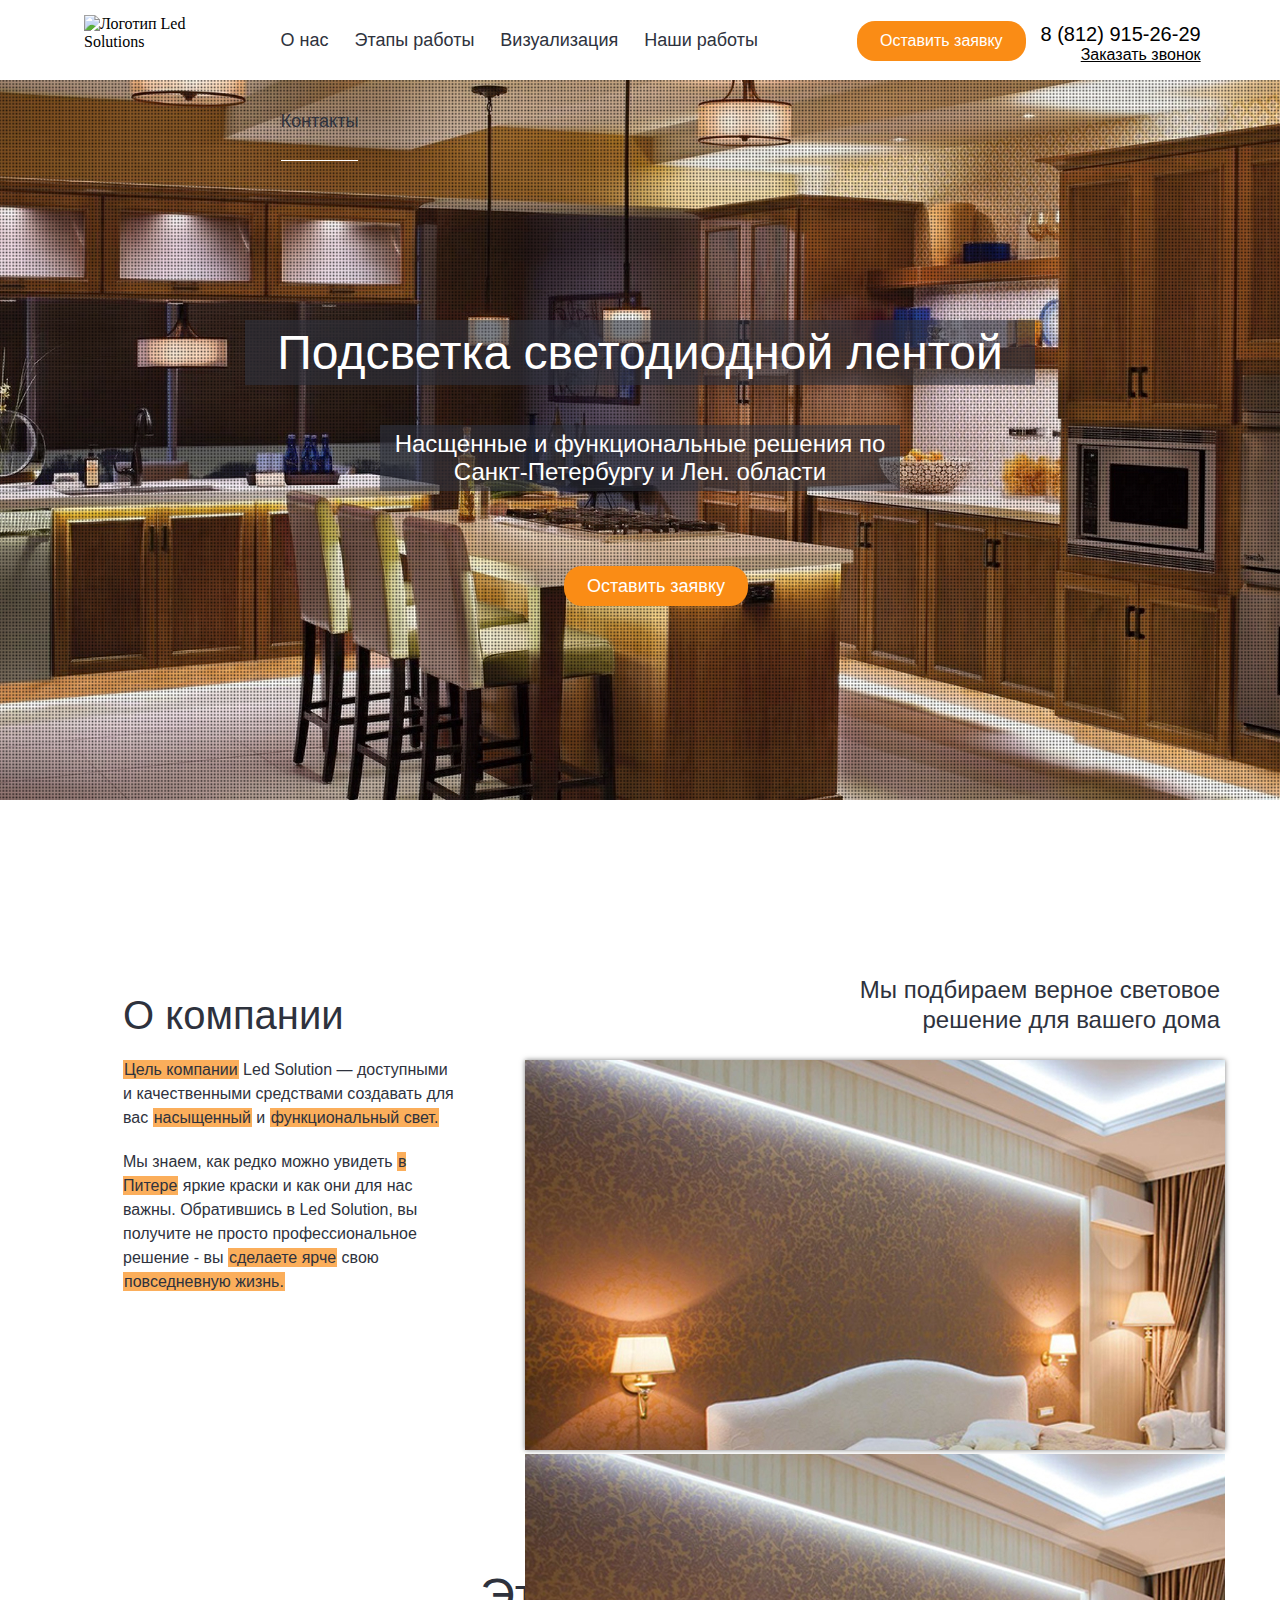
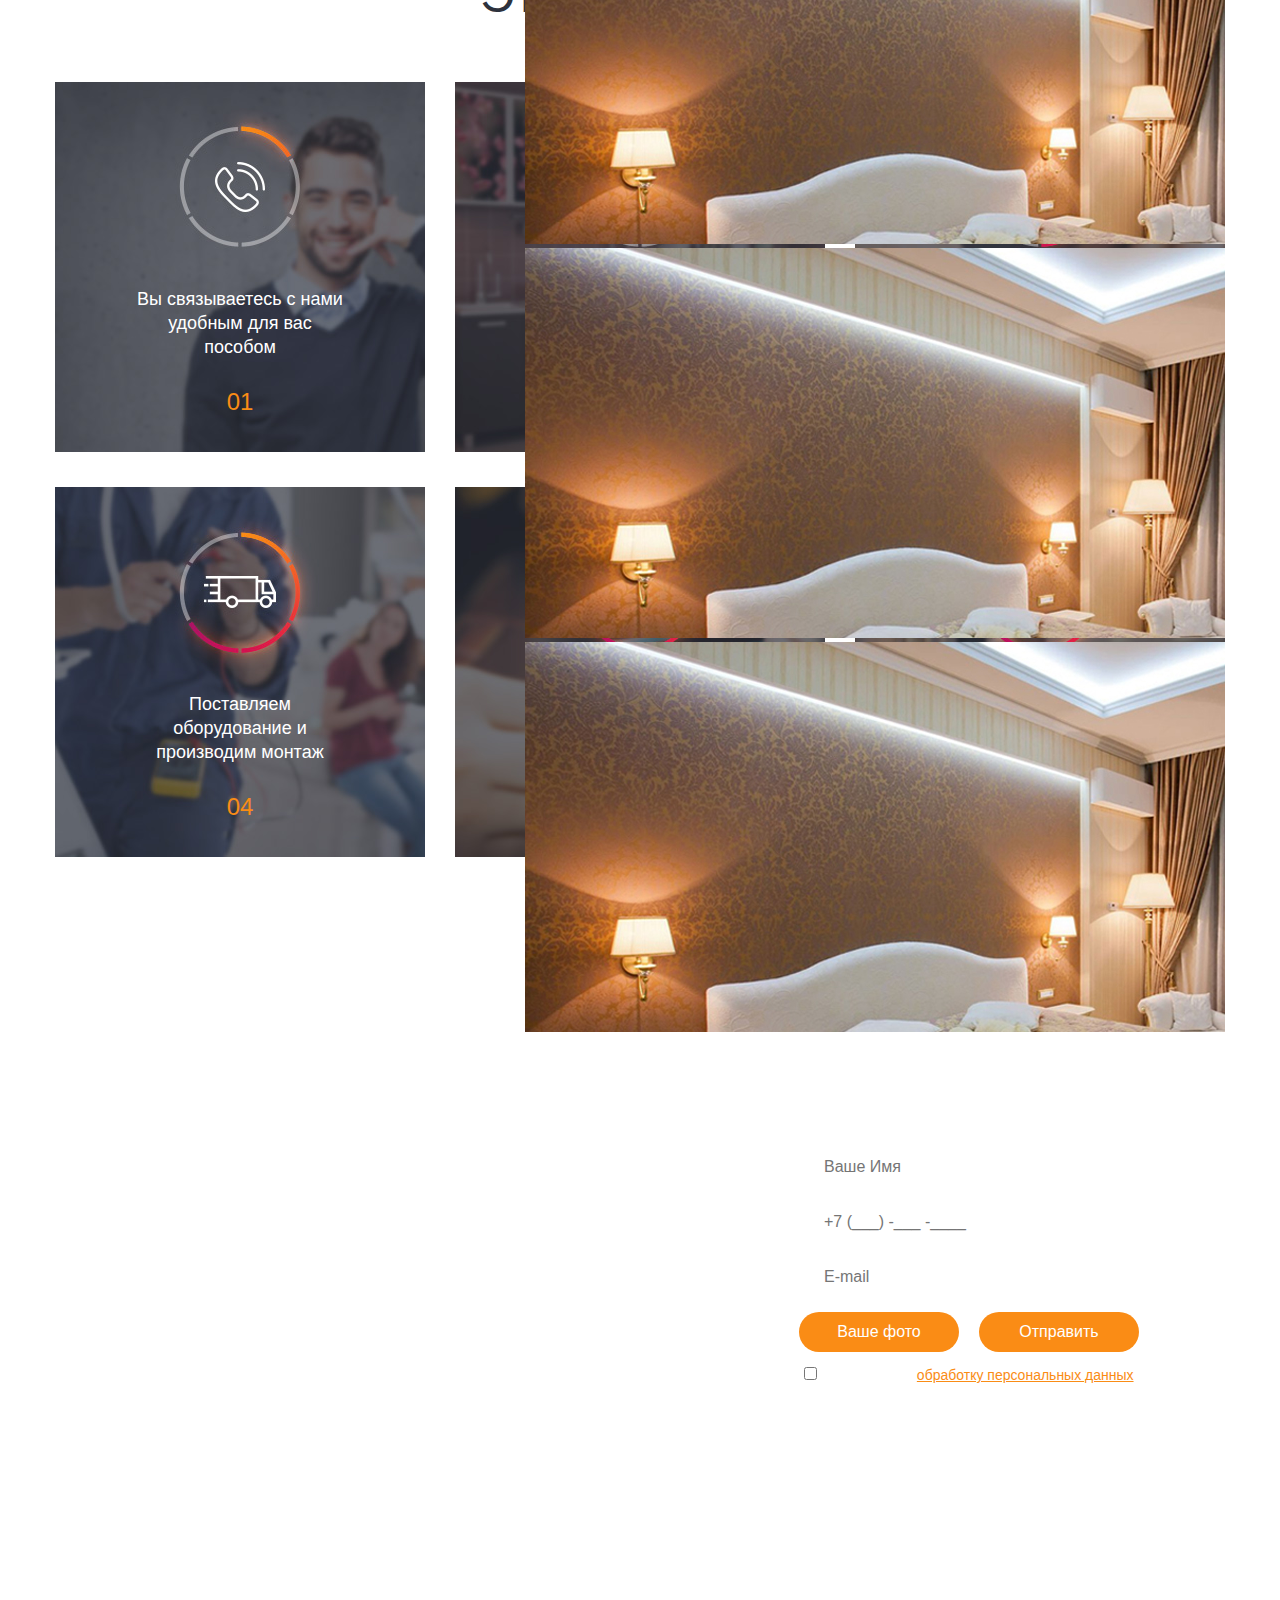
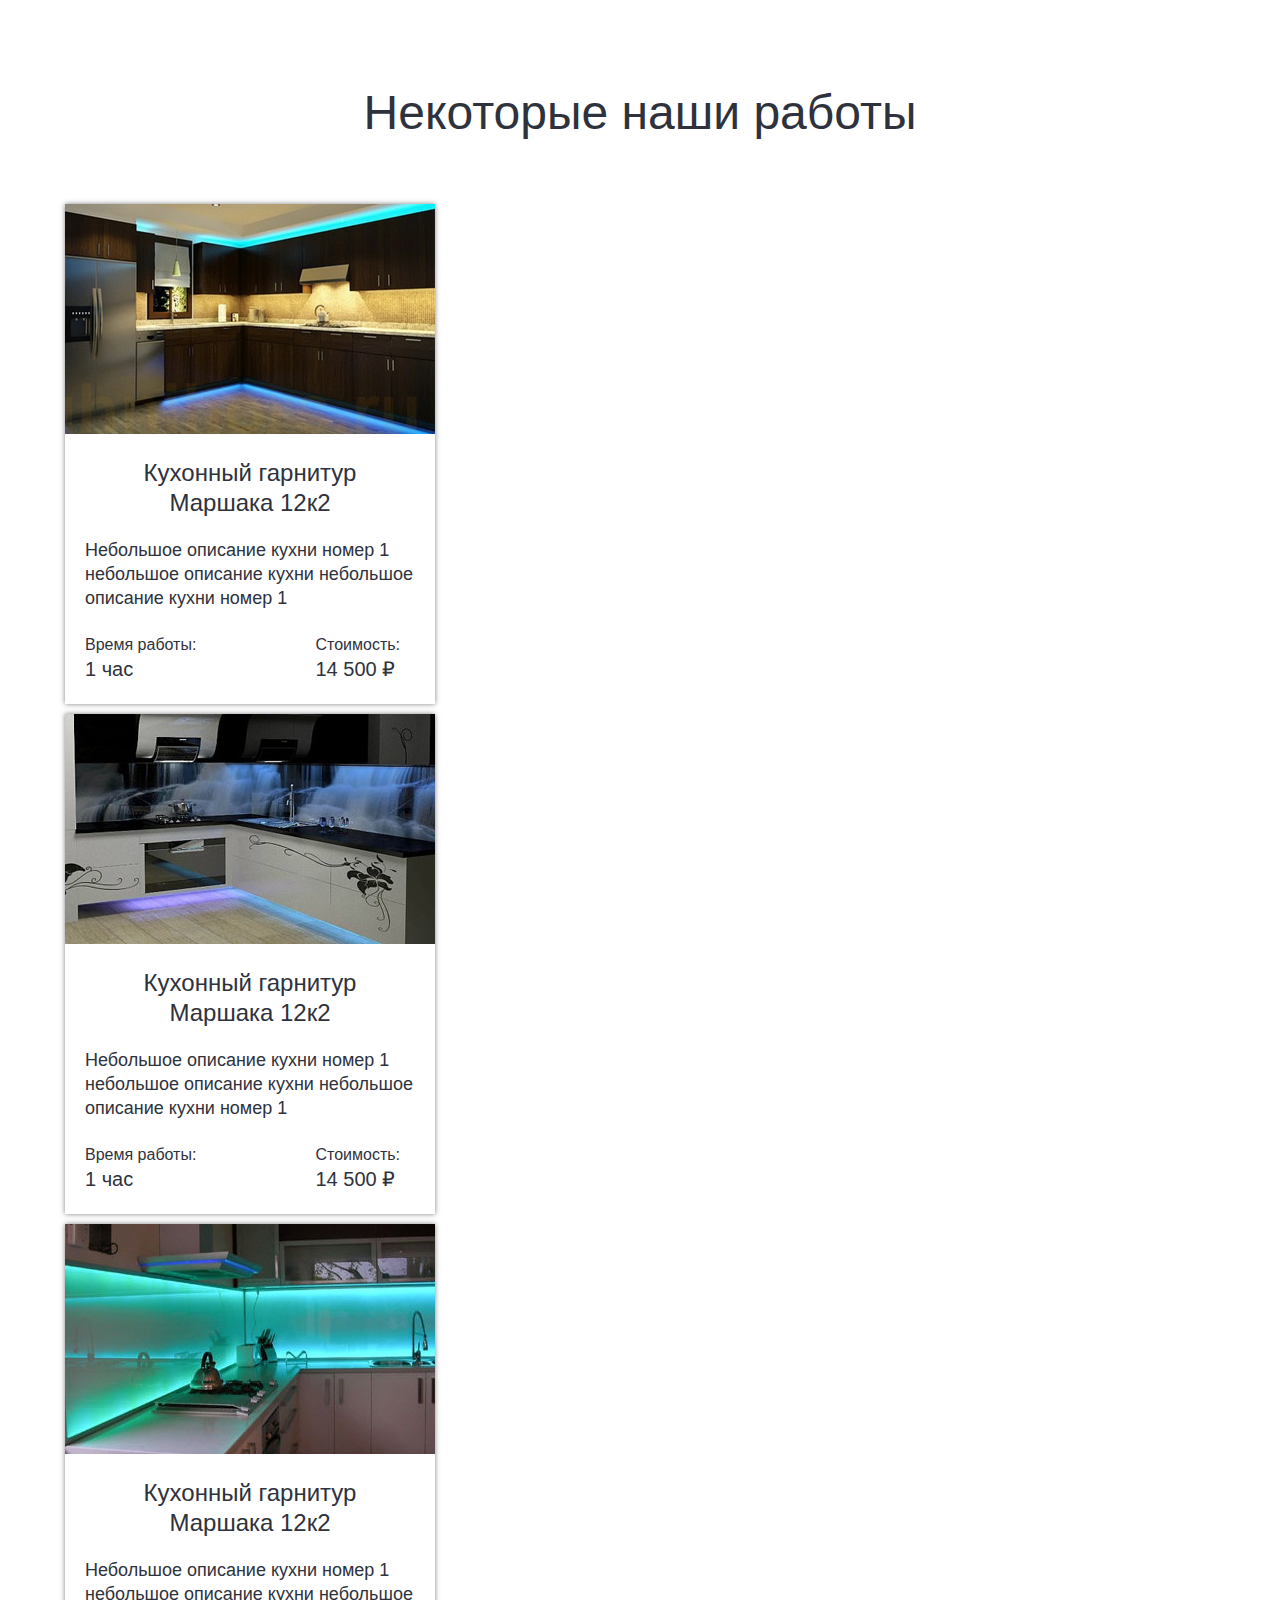
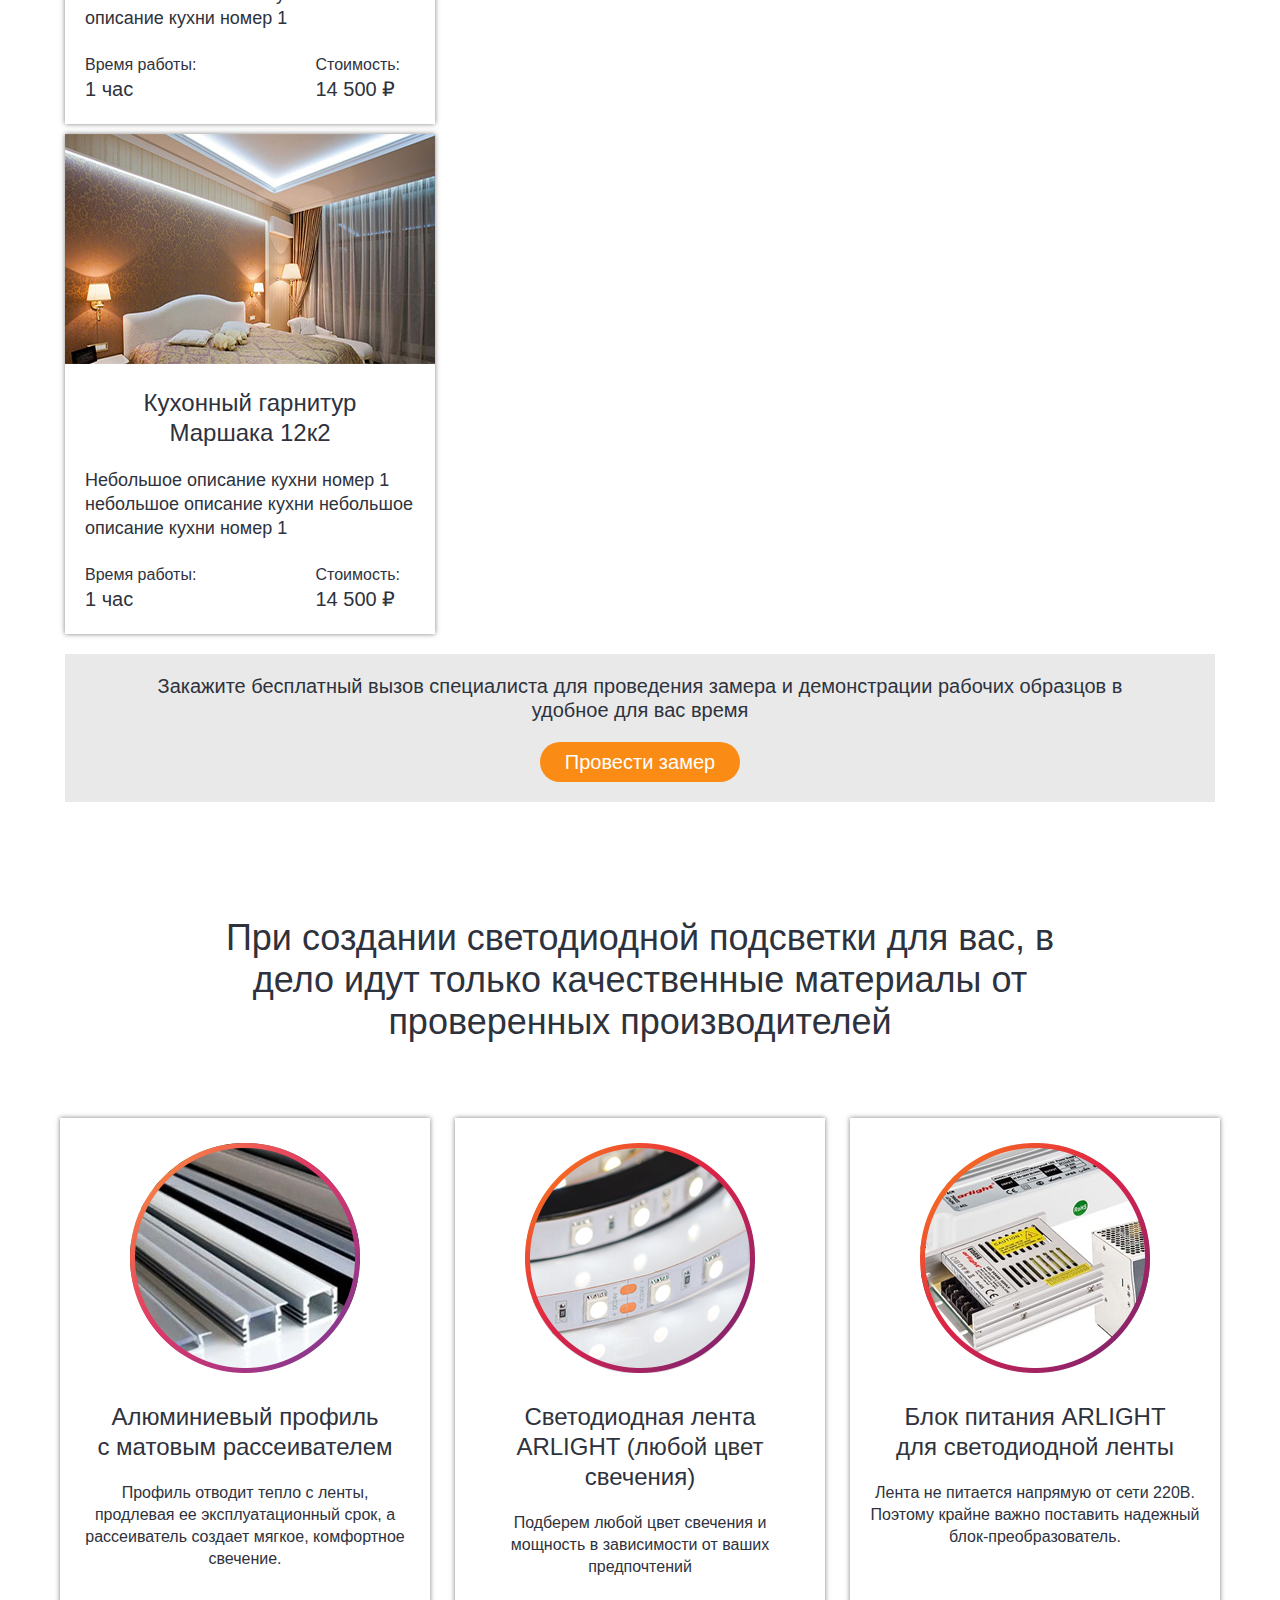
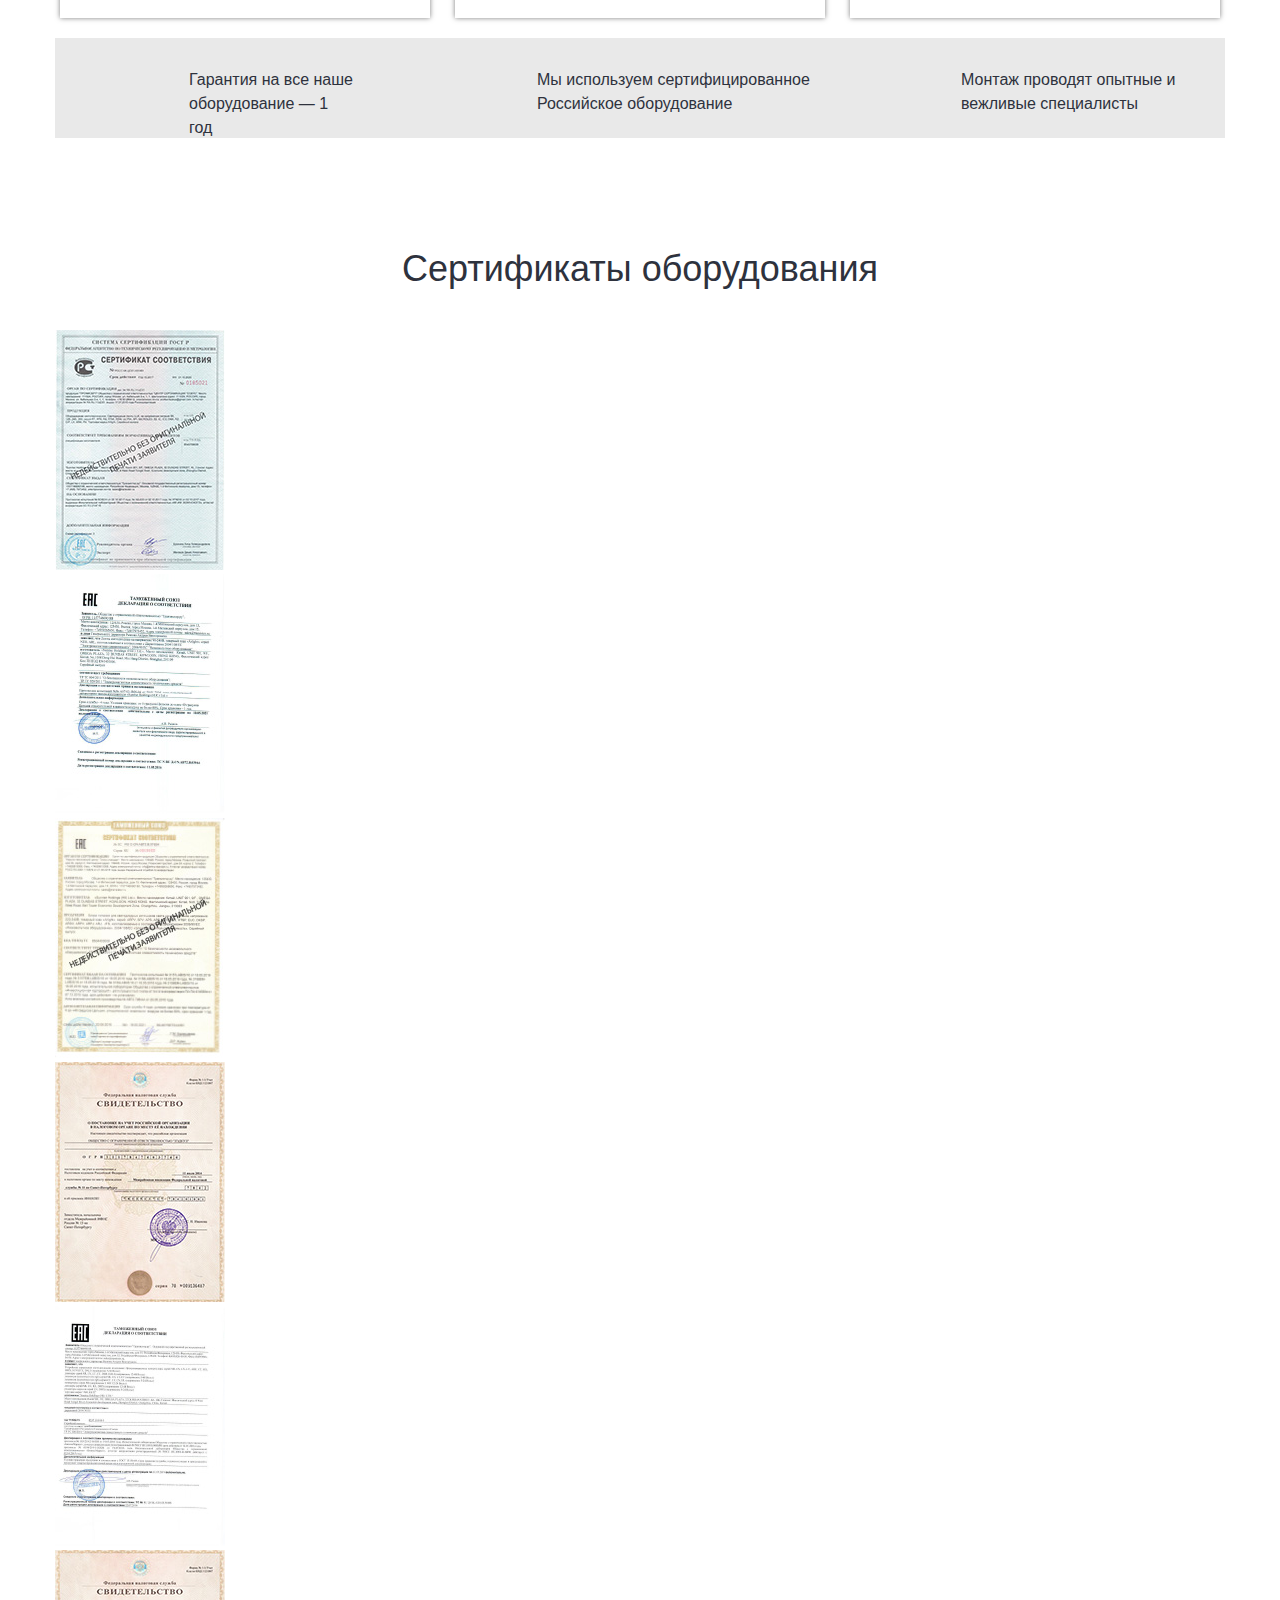
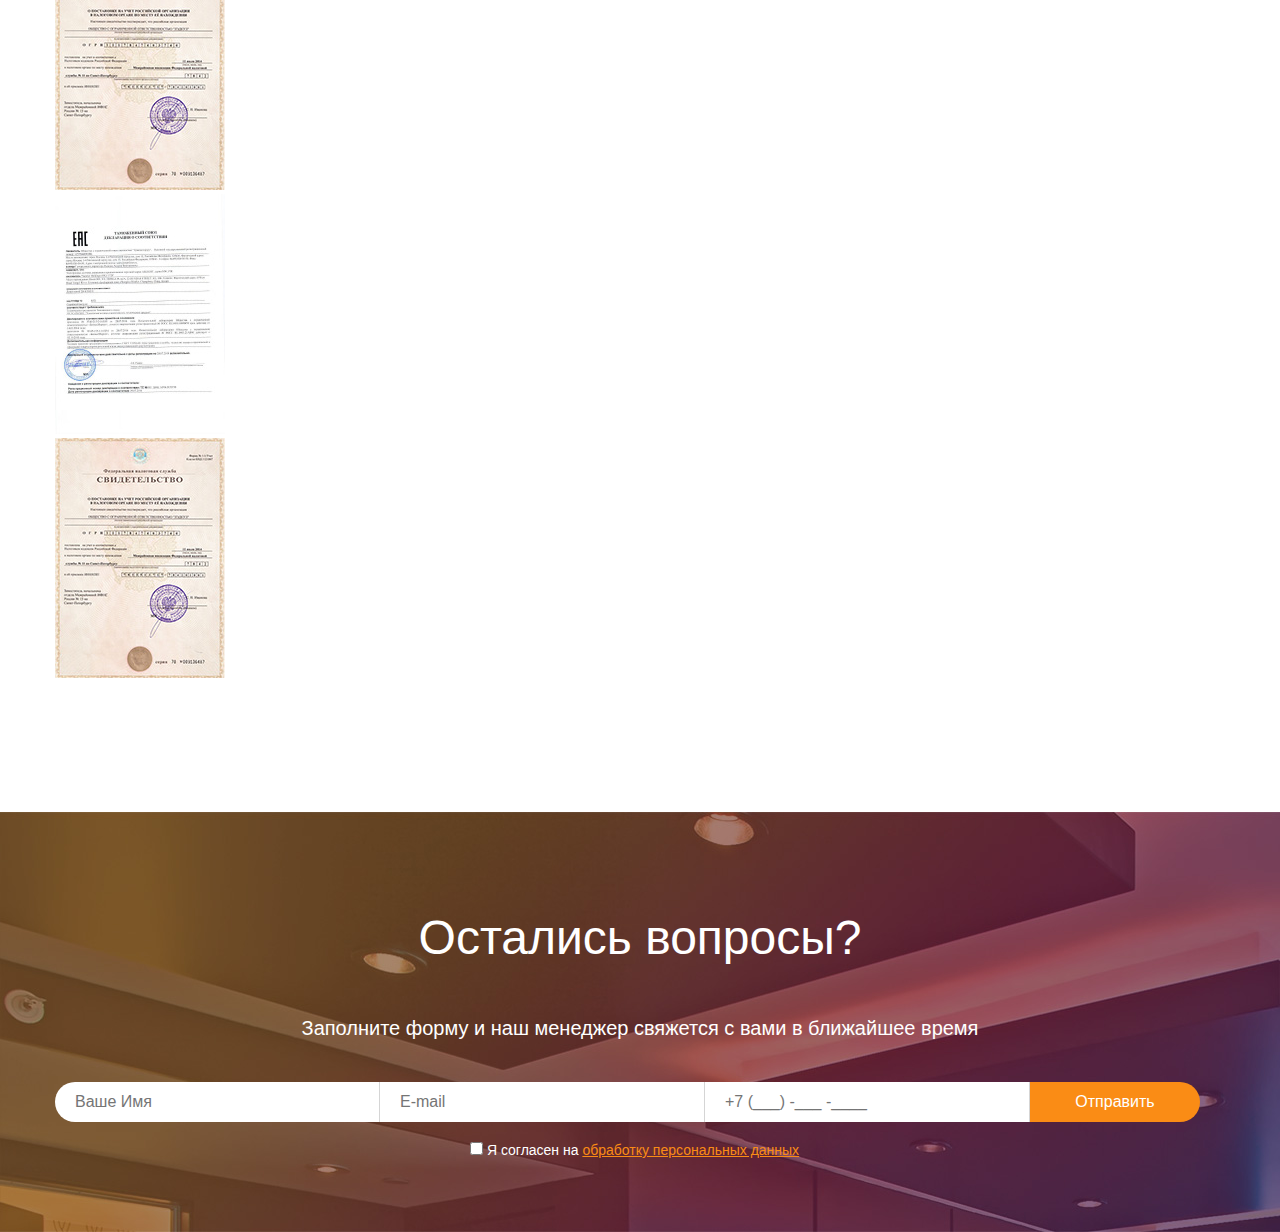
==== commit 04008bb5: "Сделал форму Остались вопросы для десктопа" ====
--- a/index.html
+++ b/index.html
@@ -345,6 +345,28 @@
       </div>
     </section>
 
+    <section class="questions">
+      <h2 class="questions__title">Остались вопросы?</h2>
+      <p class="questions__description">Заполните форму и наш менеджер свяжется с вами в ближайшее время</p>
+      <form action="" class="questions__form" method="POST">
+
+          <input type="text" class="questions-form__input" name="username" id="" placeholder="Ваше Имя">
+
+          <input type="text" class="questions-form__input" name="e-mail" id="" placeholder="E-mail">
+
+          <input type="text" class="questions-form__input" name="tel-number" id="phone-mask-questions" placeholder="+7 (___) -___ -____">
+
+          <button class="question-form__button" type="submit">
+              Отправить
+          </button>
+
+
+          <div class="visualization-check questions-check">
+            <input type="checkbox" name="agree" id="visualization-check" required>
+            <label for="visualization-check">Я согласен на  <a href="http://tdsvt.ru/info/processing/" target="_blank">обработку персональных данных</a></label>
+          </div>
+       </form>
+    </section>
 
   </main>
 
--- a/css/style.css
+++ b/css/style.css
@@ -2191,6 +2191,7 @@
     width: 220px;
     margin: 0 auto;
     padding-top: 40px;
+
     font-family: roboto, Arial, sans-serif;
     font-weight: 500;
     text-align: center;
@@ -2283,10 +2284,13 @@
 }
 
 @media (min-width: 1280px) {
+  .sertification{
+    margin-top: 110px;
+  }
   .sertification__title {
     width: 1170px;
     margin: 0 auto;
-    padding-top: 40px;
+    padding-top: 0px;
 
     font-size: 36px;
     line-height: 42px;
@@ -2302,8 +2306,115 @@
   }
 }
 
-
-
+/*              Закончил стилизовать сертификаты              */
+
+/*              Начинаю стилизовать форму Остались вопросы            */
+/*              Стилизую не по mobile-firs ибо будут стили отличаться             */
+
+@media (min-width: 1280px) {
+  .questions {
+    height: 420px;
+    width: 100%;
+    margin-top: 130px;
+
+    background-image: url(../img/questions.jpg);
+    background-repeat: no-repeat;
+    -webkit-background-size: cover;
+    background-size: cover;
+  }
+  .questions__title {
+    padding-top: 100px;
+
+    font-family: roboto, Arial, sans-serif;
+    font-weight: 500;
+    text-align: center;
+    font-size: 48px;
+    line-height: 52px;
+    color: #fff;
+  }
+  .questions__description {
+    padding-top: 50px;
+
+    font-family: roboto, Arial, sans-serif;
+    font-weight: 400;
+    text-align: center;
+    font-size: 20px;
+    line-height: 28px;
+    color: #fff;
+  }
+  .questions__form {
+    width: 1170px;
+    margin: 0 auto;
+    margin-top: 40px;
+
+    font-size: 0;
+  }
+
+  .questions-form__input{
+    width: 325px;
+    height: 40px;
+    padding-left: 20px;
+    -webkit-box-sizing: border-box;
+       -moz-box-sizing: border-box;
+            box-sizing: border-box;
+
+    font-family: roboto, Arial, sans-serif;
+    font-weight: 400;
+    font-size: 16px;
+    line-height: 24px;
+    color: #7f7f7f;
+
+    border: 0;
+    border-right: 1px solid #d5d5d5;
+    border-radius: 0px;
+
+    background-color: #fff;
+  }
+  .questions-form__input:first-child {
+    border-radius: 20px 0px 0px 20px;
+  }
+
+
+  .questions-form__input:focus {
+    outline: 0;
+    -webkit-box-shadow: inset 0px 0px 10px 1px #fa8c15;
+            box-shadow: inset 0px 0px 10px 1px #fa8c15;
+  }
+
+  .question-form__button {
+    width: 170px;
+    height: 40px;
+
+    font-family: roboto, Arial, sans-serif;
+    font-weight: 400;
+    font-size: 16px;
+    line-height: 24px;
+    text-align: center;
+    color: #fff;
+    vertical-align: top;
+
+    background-color: #fa8c15;
+    border-radius: 0px 20px 20px 0px;
+    border: 0;
+    border-right: 0px solid #d5d5d5;
+
+    transition: all 0.3s ease;
+  }
+  .question-form__button:hover {
+    -webkit-box-shadow: inset 0 0 10px #501b88;
+    box-shadow: inset 0 0 10px #501b88;
+  }
+  .question-form__button:focus {
+    outline: 0;
+    -webkit-box-shadow: inset 0px 0px 10px 1px #501b88;
+            box-shadow: inset 0px 0px 10px 1px #501b88;
+  }
+
+  .visualization-check.questions-check{
+    margin: 0 auto;
+    margin-top: 20px;
+  }
+}
 
 /* Generated by http://css.spritegen.com CSS Sprite Generator */
 
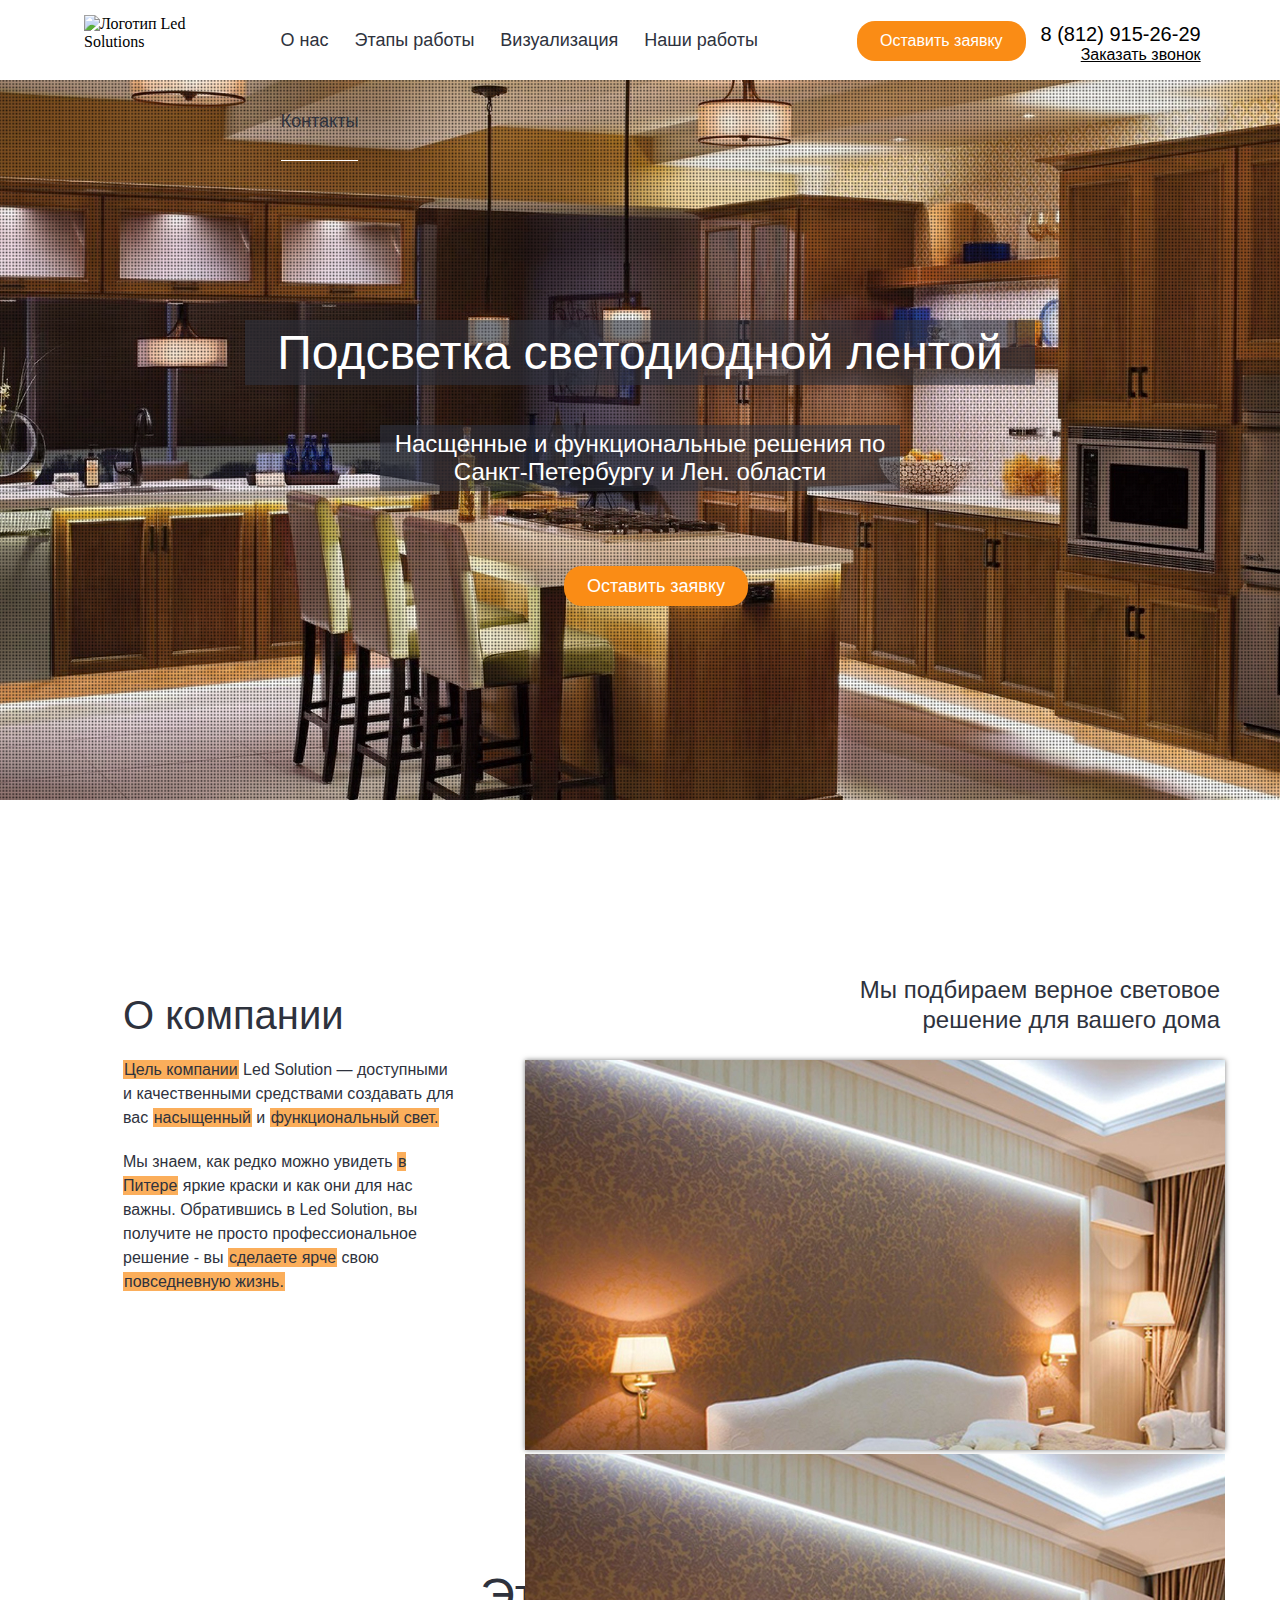
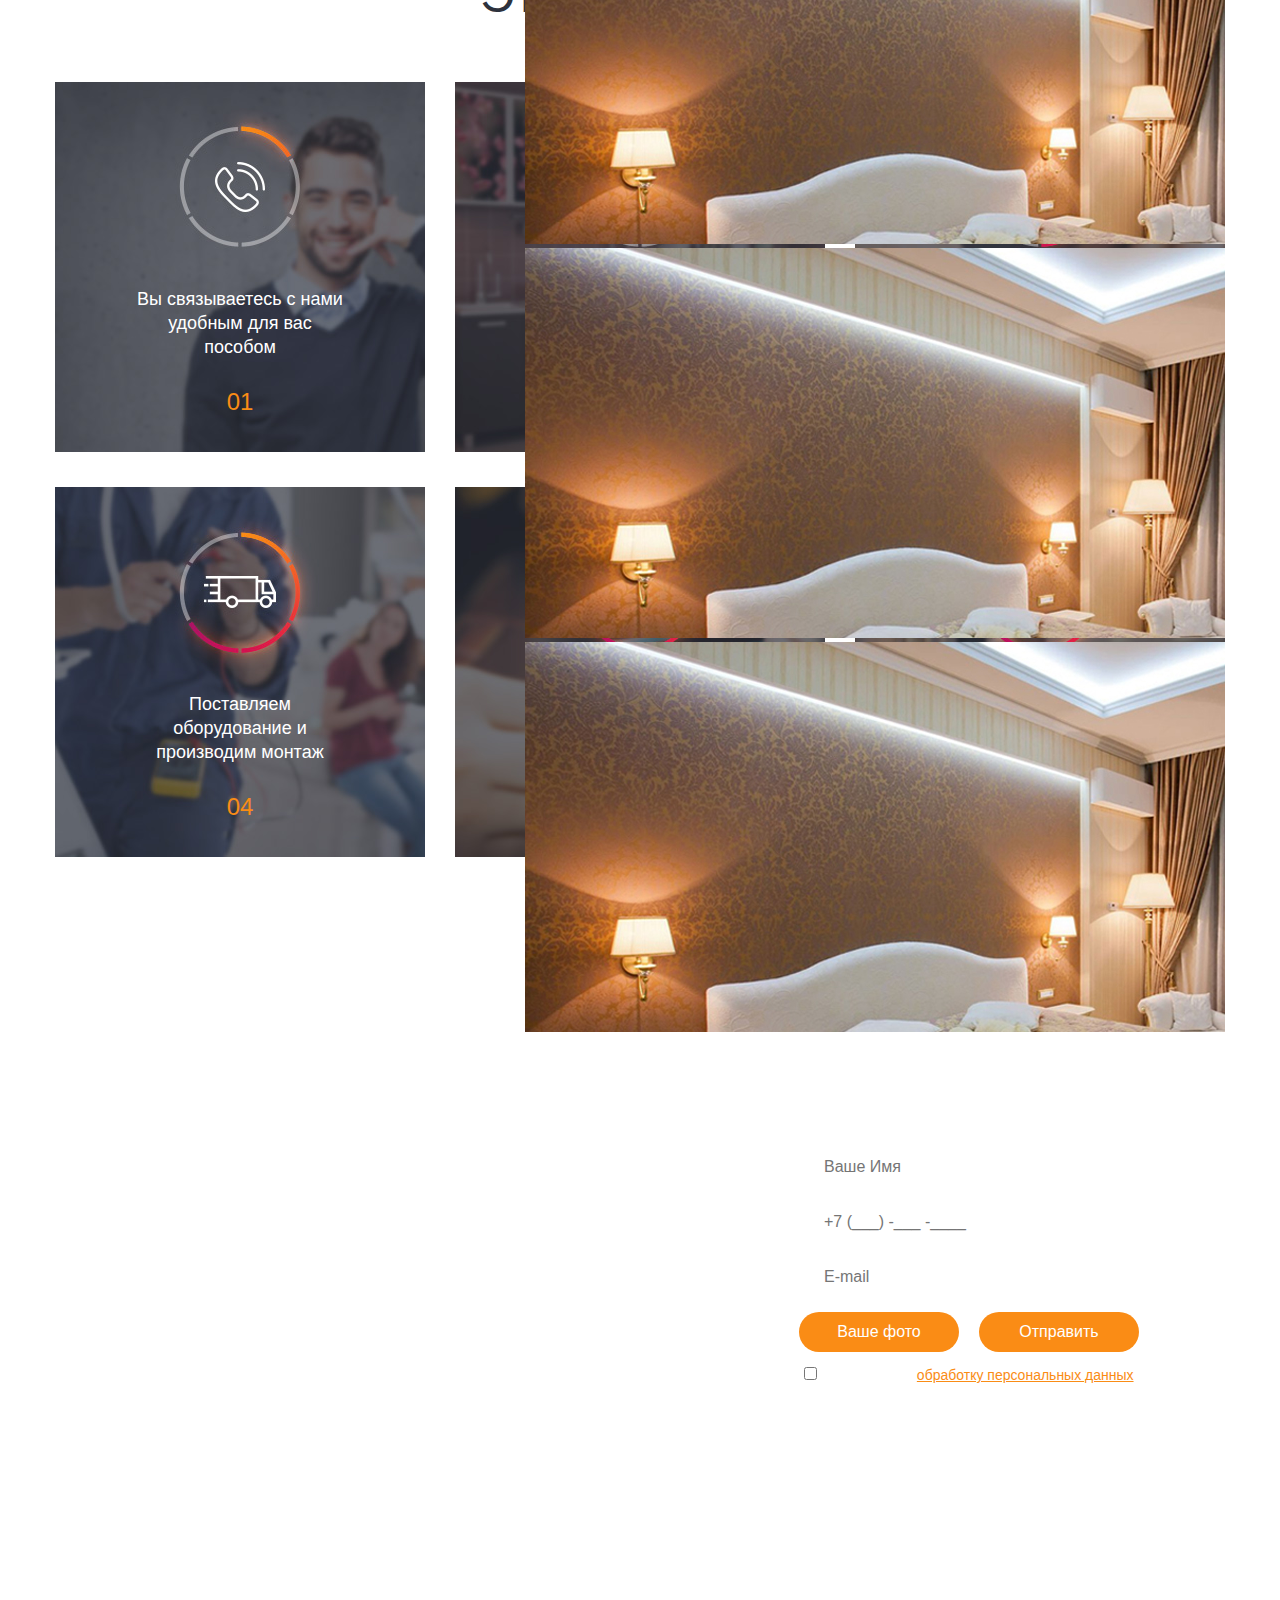
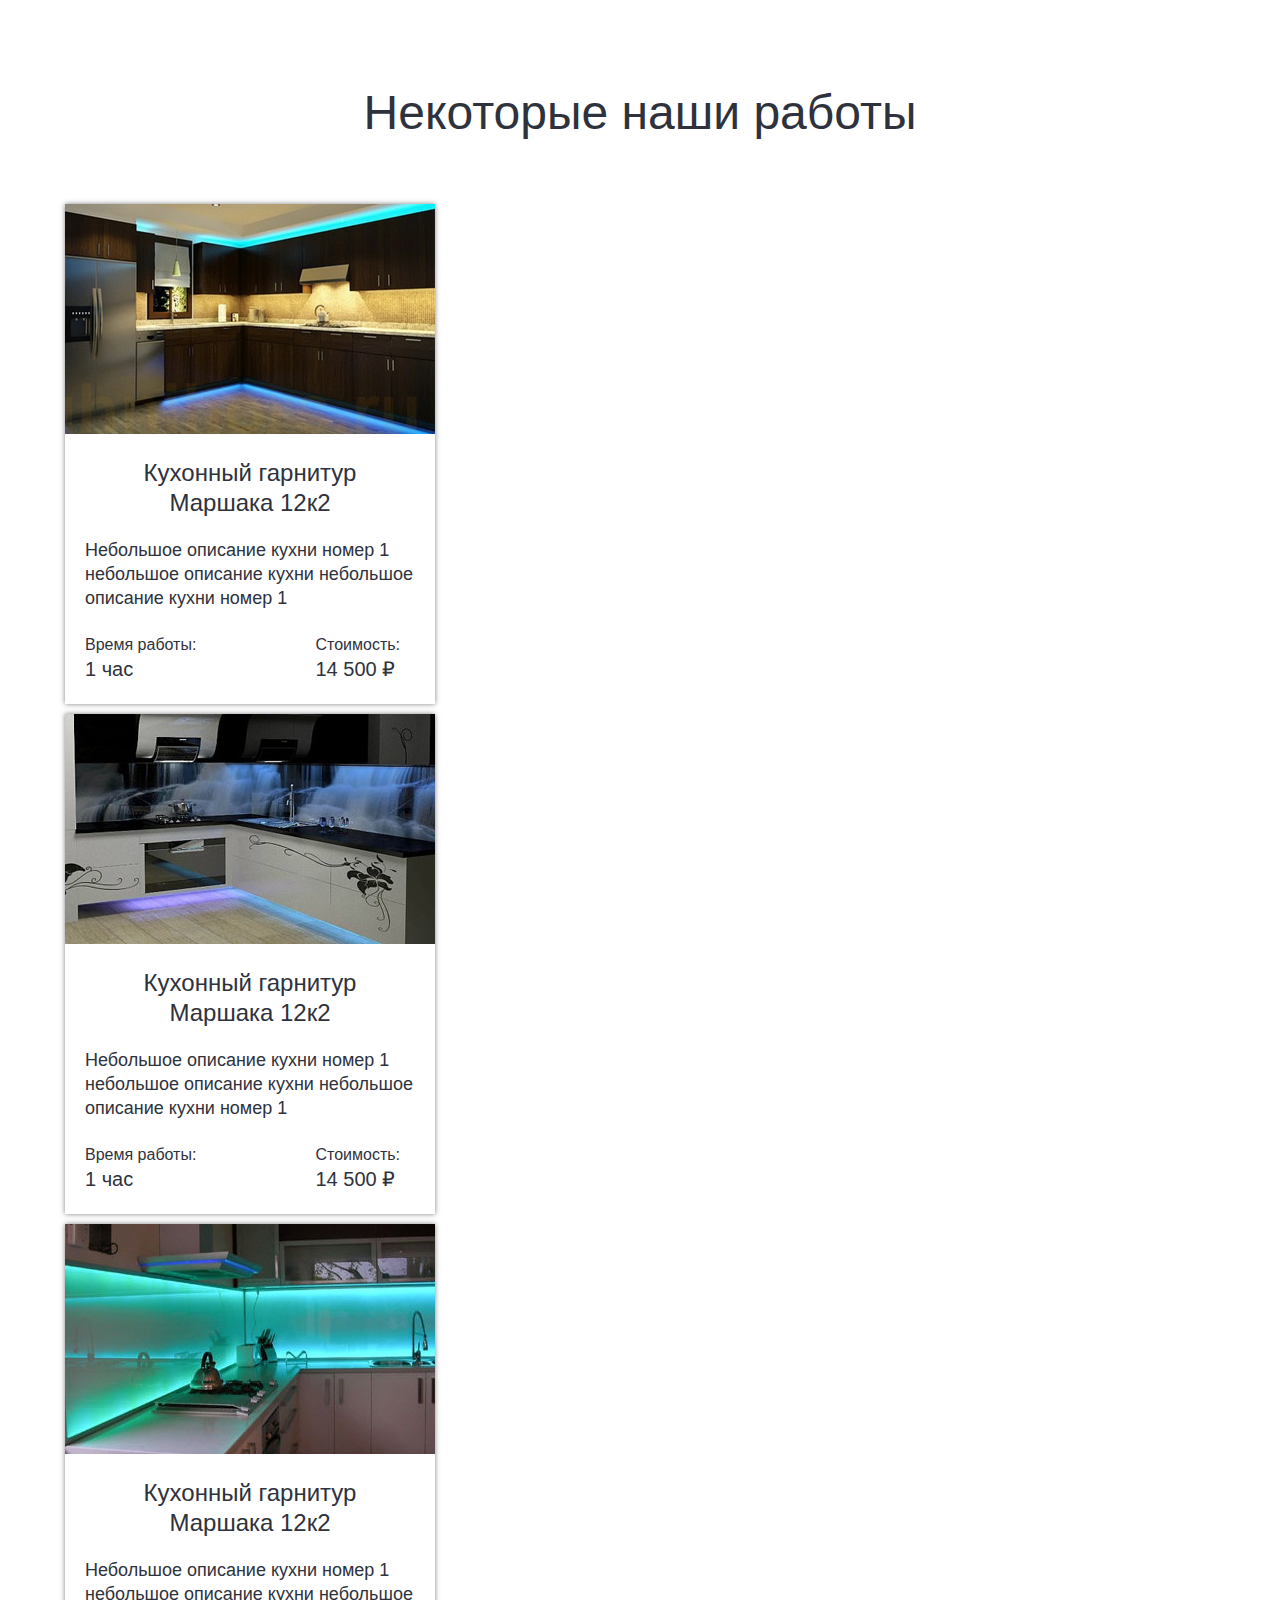
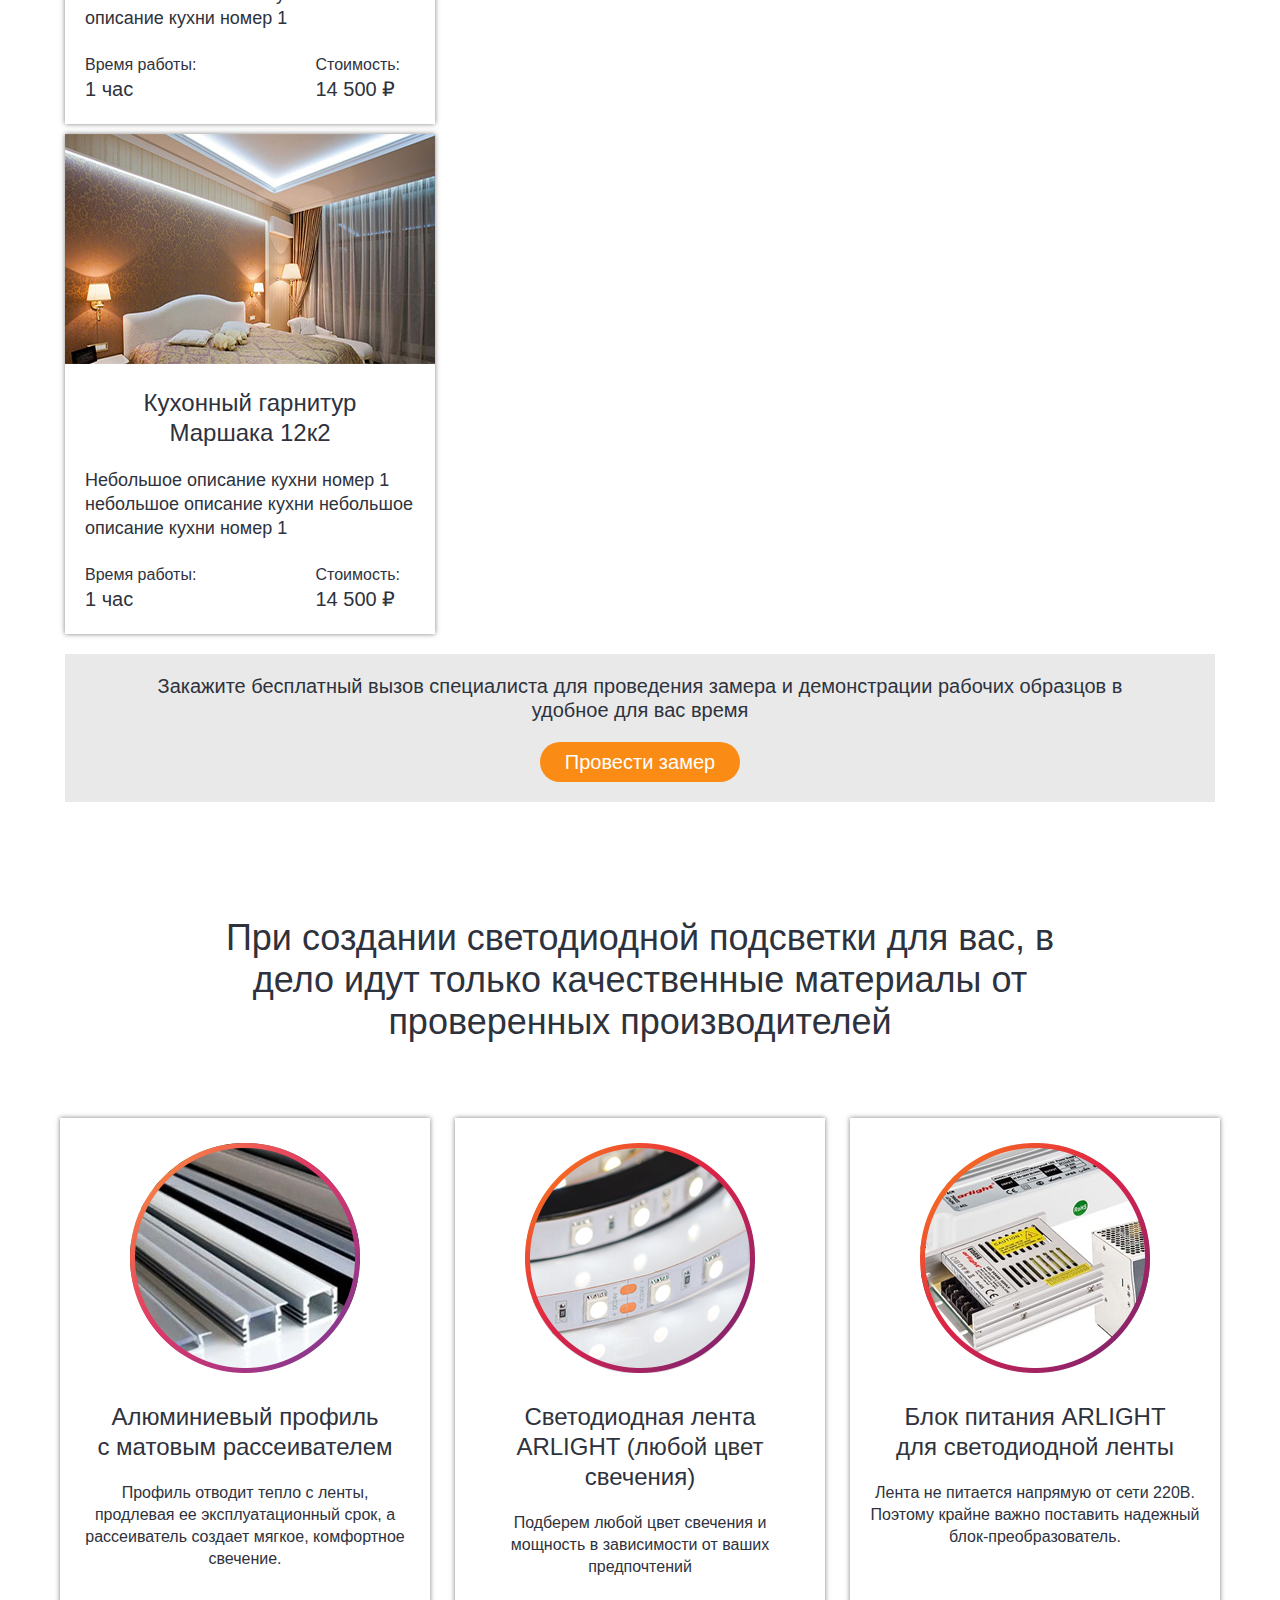
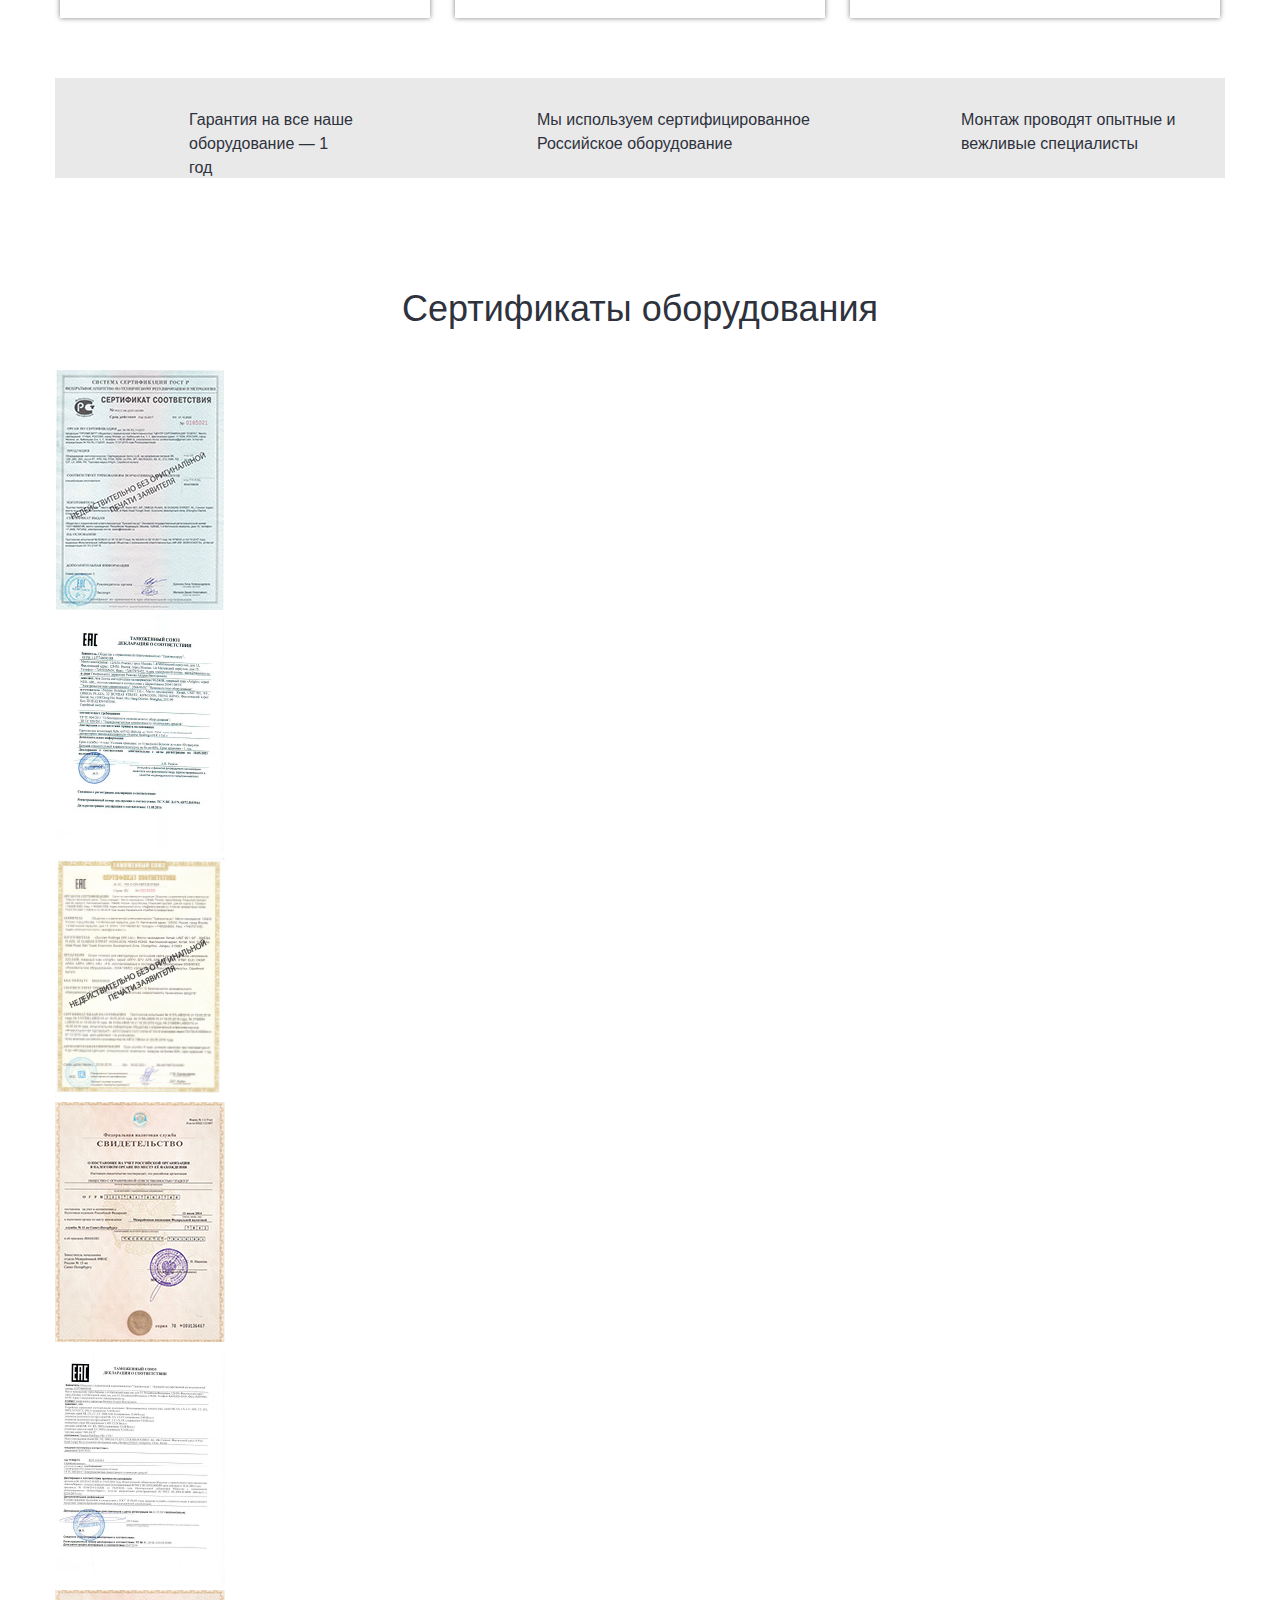
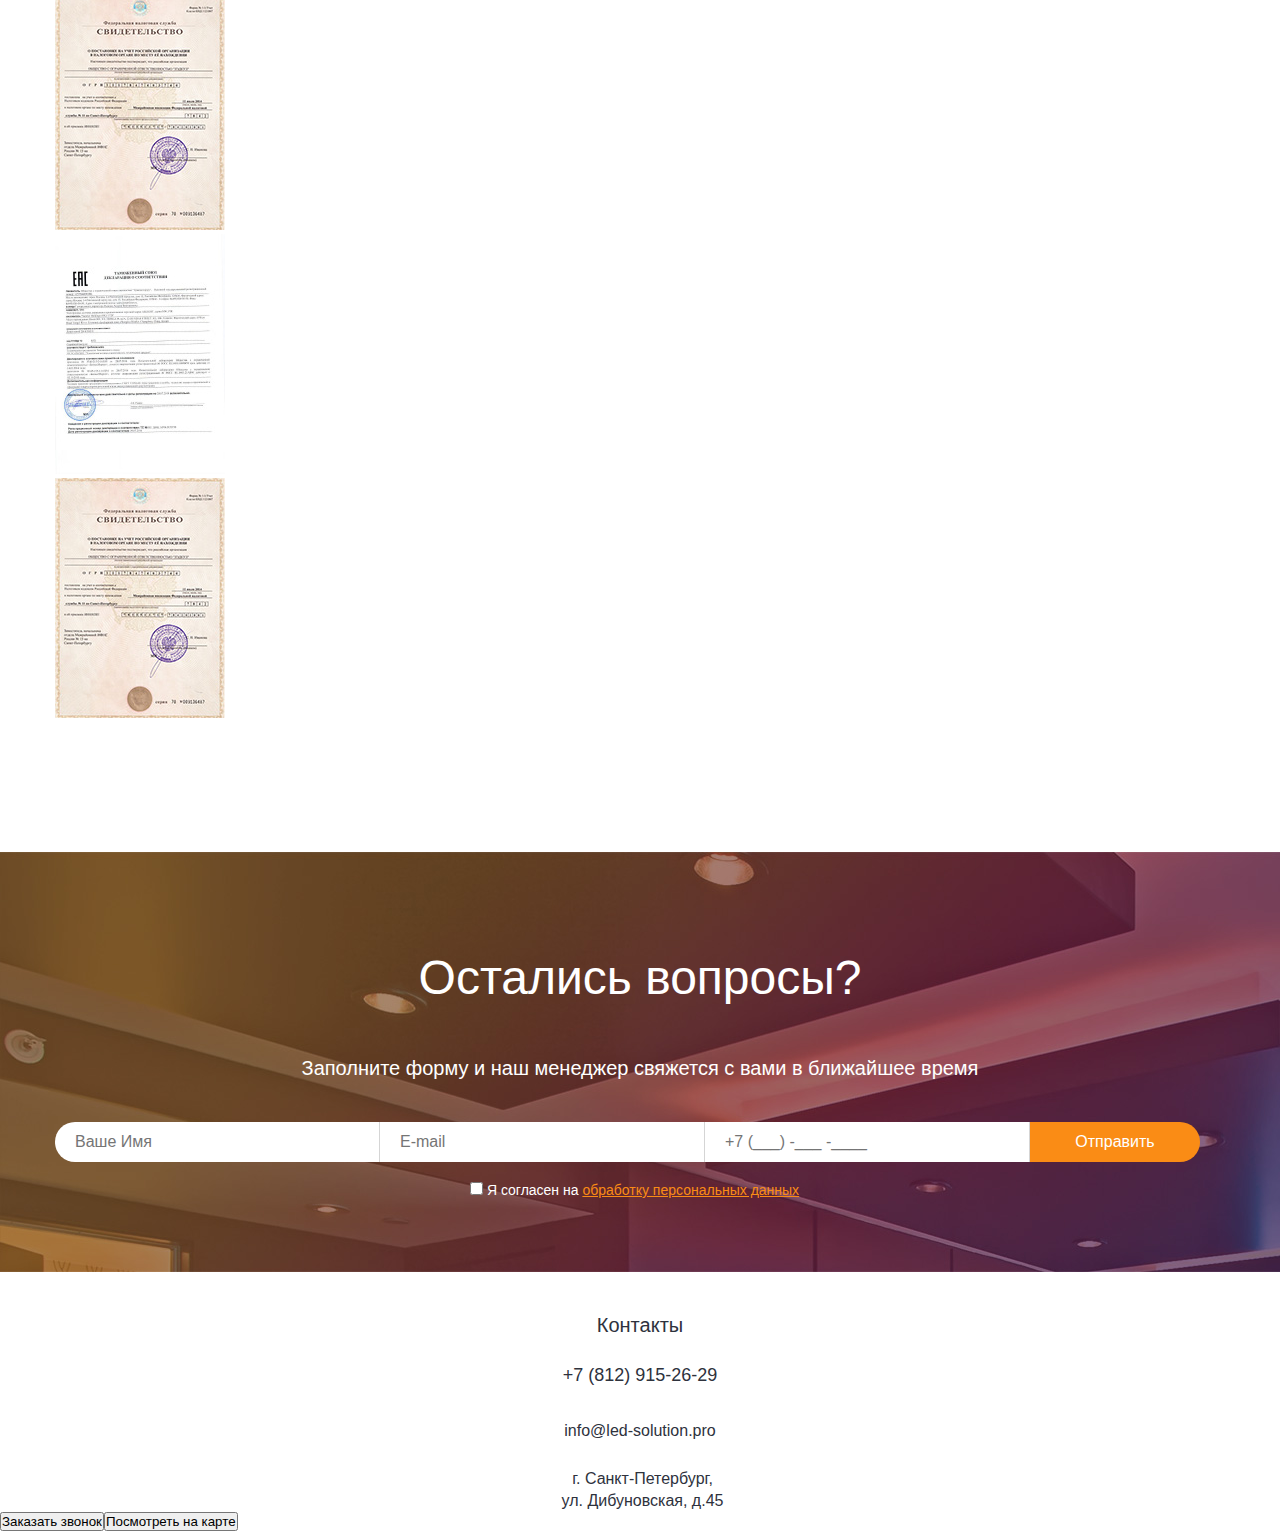
==== commit 1d48d159: "Сделал для мобильной наши контакты, пока без кнопок" ====
--- a/index.html
+++ b/index.html
@@ -368,6 +368,19 @@
        </form>
     </section>
 
+    <section class="our-contacts">
+      <h2 class="our-contacts__title">Контакты</h2>
+      <div class="our-contacts__ico-container">
+        <p class="our-contacts__number">+7 (812) 915-26-29</p>
+        <p class="our-contacts__mail">info@led-solution.pro</p>
+        <p class="our-contacts__address">г. Санкт-Петербург,
+ул. Дибуновская, д.45</p>
+      </div>
+      <div class="our-contacts__button-container">
+        <button class="our-contacts__call-button">Заказать звонок</button><button class="our-contacts__map-button">Посмотреть на карте</button>
+      </div>
+    </section>
+
   </main>
 
   <footer>
--- a/css/style.css
+++ b/css/style.css
@@ -1219,6 +1219,14 @@
     color: #fa8c15;
     text-decoration: underline;
   }
+
+
+  .visualization-check label {
+    vertical-align: top;
+  }
+  .visualization-check label a {
+    vertical-align: top;
+  }
 }
 
 @media (min-width: 768px) {
@@ -2109,6 +2117,7 @@
   .our-features {
     width: 1170px;
     height: 100px;
+    margin-top: 40px;
     padding: 0px;
     -webkit-box-sizing: border-box;
        -moz-box-sizing: border-box;
@@ -2263,8 +2272,8 @@
     margin: 0 auto;
     padding-top: 40px;
 
-    font-size: 24px;
-    line-height: 30px;
+    font-size: 30px;
+    line-height: 36px;
     color: #2e323d;
   }
   .sertification__container{
@@ -2308,8 +2317,254 @@
 
 /*              Закончил стилизовать сертификаты              */
 
-/*              Начинаю стилизовать форму Остались вопросы            */
-/*              Стилизую не по mobile-firs ибо будут стили отличаться             */
+/*              Начинаю стилизовать форму "Остались вопросы"            */
+
+/*              Стилизую не по mobile-firs ибо будут стили отличаться,
+и, возможно, будет меняться дизайн для разного разрешения, поэтому делаю независимыми
+*/
+
+@media (min-width: 320px) and (max-width: 767px) {
+  .questions {
+    height: 460px;
+    width: 100%;
+    margin-top: 40px;
+
+    background-image: url(../img/questions.jpg);
+    background-repeat: no-repeat;
+    background-position: 50% 50%;
+    -webkit-background-size: cover;
+    background-size: cover;
+  }
+  .questions__title {
+    padding-top: 40px;
+
+    font-family: roboto, Arial, sans-serif;
+    font-weight: 500;
+    text-align: center;
+    font-size: 20px;
+    line-height: 26px;
+    color: #fff;
+  }
+  .questions__description {
+    padding-top: 25px;
+    width: 290px;
+    margin: 0 auto;
+
+    font-family: roboto, Arial, sans-serif;
+    font-weight: 400;
+    text-align: center;
+    font-size: 16px;
+    line-height: 24px;
+    color: #fff;
+  }
+  .questions__form {
+    width: 310px;
+    margin: 0 auto;
+    margin-top: 25px;
+    text-align: center;
+
+    font-size: 0;
+  }
+
+  .questions-form__input{
+    width: 290px;
+    height: 40px;
+    margin-bottom: 15px;
+    padding-left: 20px;
+    -webkit-box-sizing: border-box;
+       -moz-box-sizing: border-box;
+            box-sizing: border-box;
+
+    font-family: roboto, Arial, sans-serif;
+    font-weight: 400;
+    font-size: 16px;
+    line-height: 24px;
+    color: #7f7f7f;
+
+    border: 0;
+    border-right: 1px solid #d5d5d5;
+    border-radius: 20px;
+
+    background-color: #fff;
+  }
+
+  .questions-form__input:focus {
+    outline: 0;
+    -webkit-box-shadow: inset 0px 0px 10px 1px #fa8c15;
+            box-shadow: inset 0px 0px 10px 1px #fa8c15;
+  }
+
+  .question-form__button {
+    width: 290px;
+    height: 40px;
+    margin-top: 5px;
+
+    font-family: roboto, Arial, sans-serif;
+    font-weight: 400;
+    font-size: 16px;
+    line-height: 24px;
+    text-align: center;
+    color: #fff;
+    vertical-align: top;
+
+    background-color: #fa8c15;
+    border-radius: 20px;
+    border: 0;
+    border-right: 0px solid #d5d5d5;
+
+    transition: all 0.3s ease;
+  }
+
+  .question-form__button:hover {
+    -webkit-box-shadow: inset 0 0 10px #501b88;
+    box-shadow: inset 0 0 10px #501b88;
+  }
+
+  .question-form__button:focus {
+    outline: 0;
+    -webkit-box-shadow: inset 0px 0px 10px 1px #501b88;
+            box-shadow: inset 0px 0px 10px 1px #501b88;
+  }
+
+  .visualization-check.questions-check{
+    padding: 0;
+    width: 290px;
+    margin: 0 auto;
+    margin-top: 20px;
+
+  }
+
+  /*выравниваю чекбоксовое окно*/
+  .visualization-check.questions-check label {
+    vertical-align: top;
+  }
+  .visualization-check.questions-check label a {
+    vertical-align: top;
+  }
+}
+
+@media (min-width: 768px) and (max-width: 1279px) {
+  .questions {
+    height: 280px;
+    width: 100%;
+    margin-top: 40px;
+
+    background-image: url(../img/questions.jpg);
+    background-repeat: no-repeat;
+    -webkit-background-size: cover;
+    background-size: cover;
+  }
+  .questions__title {
+    padding-top: 40px;
+
+    font-family: roboto, Arial, sans-serif;
+    font-weight: 500;
+    text-align: center;
+    font-size: 30px;
+    line-height: 36px;
+    color: #fff;
+  }
+  .questions__description {
+    padding-top: 25px;
+
+    font-family: roboto, Arial, sans-serif;
+    font-weight: 400;
+    text-align: center;
+    font-size: 18px;
+    line-height: 24px;
+    color: #fff;
+  }
+  .questions__form {
+    width: 728px;
+    margin: 0 auto;
+    margin-top: 40px;
+    text-align: center;
+
+    font-size: 0;
+  }
+
+  .questions-form__input{
+    width: 240px;
+    height: 40px;
+    padding-left: 15px;
+    -webkit-box-sizing: border-box;
+       -moz-box-sizing: border-box;
+            box-sizing: border-box;
+
+    font-family: roboto, Arial, sans-serif;
+    font-weight: 400;
+    font-size: 16px;
+    line-height: 24px;
+    color: #7f7f7f;
+
+    border: 0;
+    border-right: 1px solid #d5d5d5;
+    border-radius: 0px;
+
+    background-color: #fff;
+  }
+
+  .questions-form__input:first-child {
+    width: 175px;
+    padding-left: 20px;
+    border-radius: 20px 0px 0px 20px;
+  }
+  #phone-mask-questions {
+    width: 175px;
+  }
+
+  .questions-form__input:focus {
+    outline: 0;
+    -webkit-box-shadow: inset 0px 0px 10px 1px #fa8c15;
+            box-shadow: inset 0px 0px 10px 1px #fa8c15;
+  }
+
+  .question-form__button {
+    width: 130px;
+    height: 40px;
+
+    font-family: roboto, Arial, sans-serif;
+    font-weight: 400;
+    font-size: 16px;
+    line-height: 24px;
+    text-align: center;
+    color: #fff;
+    vertical-align: top;
+
+    background-color: #fa8c15;
+    border-radius: 0px 20px 20px 0px;
+    border: 0;
+    border-right: 0px solid #d5d5d5;
+
+    transition: all 0.3s ease;
+  }
+
+  .question-form__button:hover {
+    -webkit-box-shadow: inset 0 0 10px #501b88;
+    box-shadow: inset 0 0 10px #501b88;
+  }
+
+  .question-form__button:focus {
+    outline: 0;
+    -webkit-box-shadow: inset 0px 0px 10px 1px #501b88;
+            box-shadow: inset 0px 0px 10px 1px #501b88;
+  }
+
+  .visualization-check.questions-check{
+    padding: 0;
+    width: 100%;
+    margin: 0 auto;
+    margin-top: 20px;
+  }
+  /*выравниваю чекбоксовое окно*/
+
+  .visualization-check.questions-check label {
+    vertical-align: top;
+  }
+  .visualization-check.questions-check label a {
+    vertical-align: top;
+  }
+}
 
 @media (min-width: 1280px) {
   .questions {
@@ -2370,10 +2625,10 @@
 
     background-color: #fff;
   }
+
   .questions-form__input:first-child {
     border-radius: 20px 0px 0px 20px;
   }
-
 
   .questions-form__input:focus {
     outline: 0;
@@ -2400,10 +2655,12 @@
 
     transition: all 0.3s ease;
   }
+
   .question-form__button:hover {
     -webkit-box-shadow: inset 0 0 10px #501b88;
     box-shadow: inset 0 0 10px #501b88;
   }
+
   .question-form__button:focus {
     outline: 0;
     -webkit-box-shadow: inset 0px 0px 10px 1px #501b88;
@@ -2411,10 +2668,144 @@
   }
 
   .visualization-check.questions-check{
+
     margin: 0 auto;
     margin-top: 20px;
   }
-}
+
+  /*выравниваю чекбоксовое окно*/
+
+  .visualization-check.questions-check label {
+    vertical-align: center;
+  }
+  .visualization-check.questions-check label a {
+    vertical-align: center;
+  }
+}
+
+/*              Закончил блок Остались вопросы             */
+
+/*              Начинаю блок Контакты                */
+
+@media (min-width: 320px) {
+
+  .our-contacts__title {
+    padding-top: 40px;
+    font-family: roboto, Arial, sans-serif;
+    font-weight: 500;
+    text-align: center;
+    font-size: 20px;
+    line-height: 26px;
+    color: #2e323d;
+  }
+
+  .our-contacts__ico-container {
+    width: 310px;
+    margin: 0 auto;
+    display: -webkit-flex;
+       display: -moz-flex;
+        display: -ms-flex;
+         display: -o-flex;
+            display: flex;
+    -webkit-flex-wrap: wrap;
+       -moz-flex-wrap: wrap;
+        -ms-flex-wrap: wrap;
+         -o-flex-wrap: wrap;
+            flex-wrap: wrap;
+    justify-content: space-around;
+  }
+
+  .our-contacts__number {
+    position: relative;
+
+    width: 100%;
+    margin-top: 20px;
+
+    text-align: center;
+    font-family: roboto, Arial, sans-serif;
+    font-weight: 500;
+    font-size: 18px;
+    line-height: 35px;
+    color: #2e323d;
+  }
+
+  .our-contacts__number::before {
+    content: '';
+
+    position: absolute;
+    top: 0px;
+    left: 20px;
+
+    display: inline-block;
+
+    background: url('../img/sprite.png') no-repeat;
+    background-position: -0px -168px; width: 35px; height: 35px;
+
+  }
+
+  .our-contacts__mail {
+    position: relative;
+
+    width: 100%;
+    margin-top: 20px;
+
+    text-align: center;
+    font-family: roboto, Arial, sans-serif;
+    font-weight: 400;
+    font-size: 16px;
+    line-height: 35px;
+    color: #2e323d;
+
+
+  }
+  .our-contacts__mail::before {
+    content: '';
+
+    position: absolute;
+    top: 0px;
+    left: 20px;
+
+    display: inline-block;
+
+    background: url('../img/sprite.png') no-repeat;
+    background-position: -0px -133px; width: 35px; height: 35px;
+  }
+
+  .our-contacts__address{
+    position: relative;
+
+    width: 100%;
+    margin-top: 20px;
+    padding-left: 75px;
+    padding-right: 70px;
+
+    vertical-align: top;
+    text-align: center;
+    font-family: roboto, Arial, sans-serif;
+    font-weight: 400;
+    font-size: 16px;
+    line-height: 22px;
+    color: #2e323d;
+  }
+
+  .our-contacts__address::before {
+    content: '';
+
+    position: absolute;
+    top:0;
+    left: 20px;
+
+    display: inline-block;
+
+    background: url('../img/sprite.png') no-repeat;
+    background-position: -0px -203px; width: 35px; height: 35px;
+  }
+}
+
+
+
+
+
 
 /* Generated by http://css.spritegen.com CSS Sprite Generator */
 
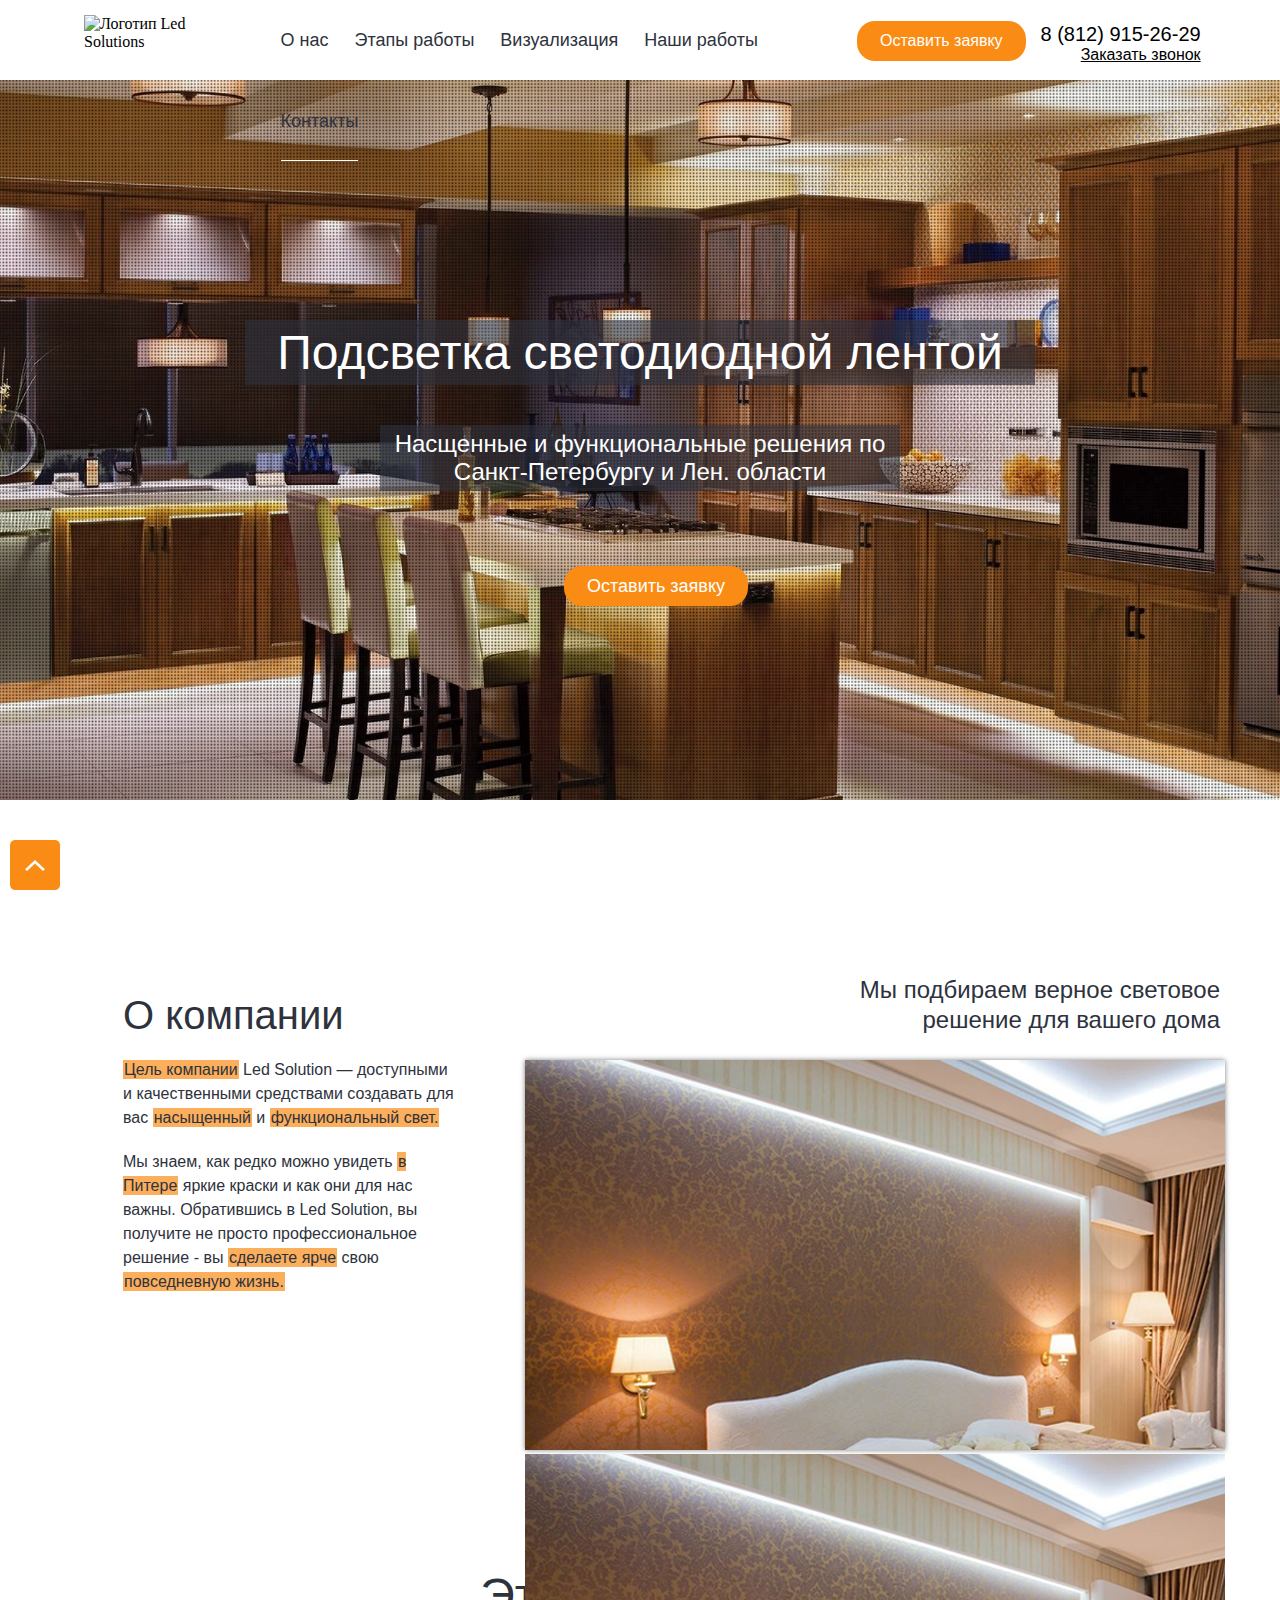
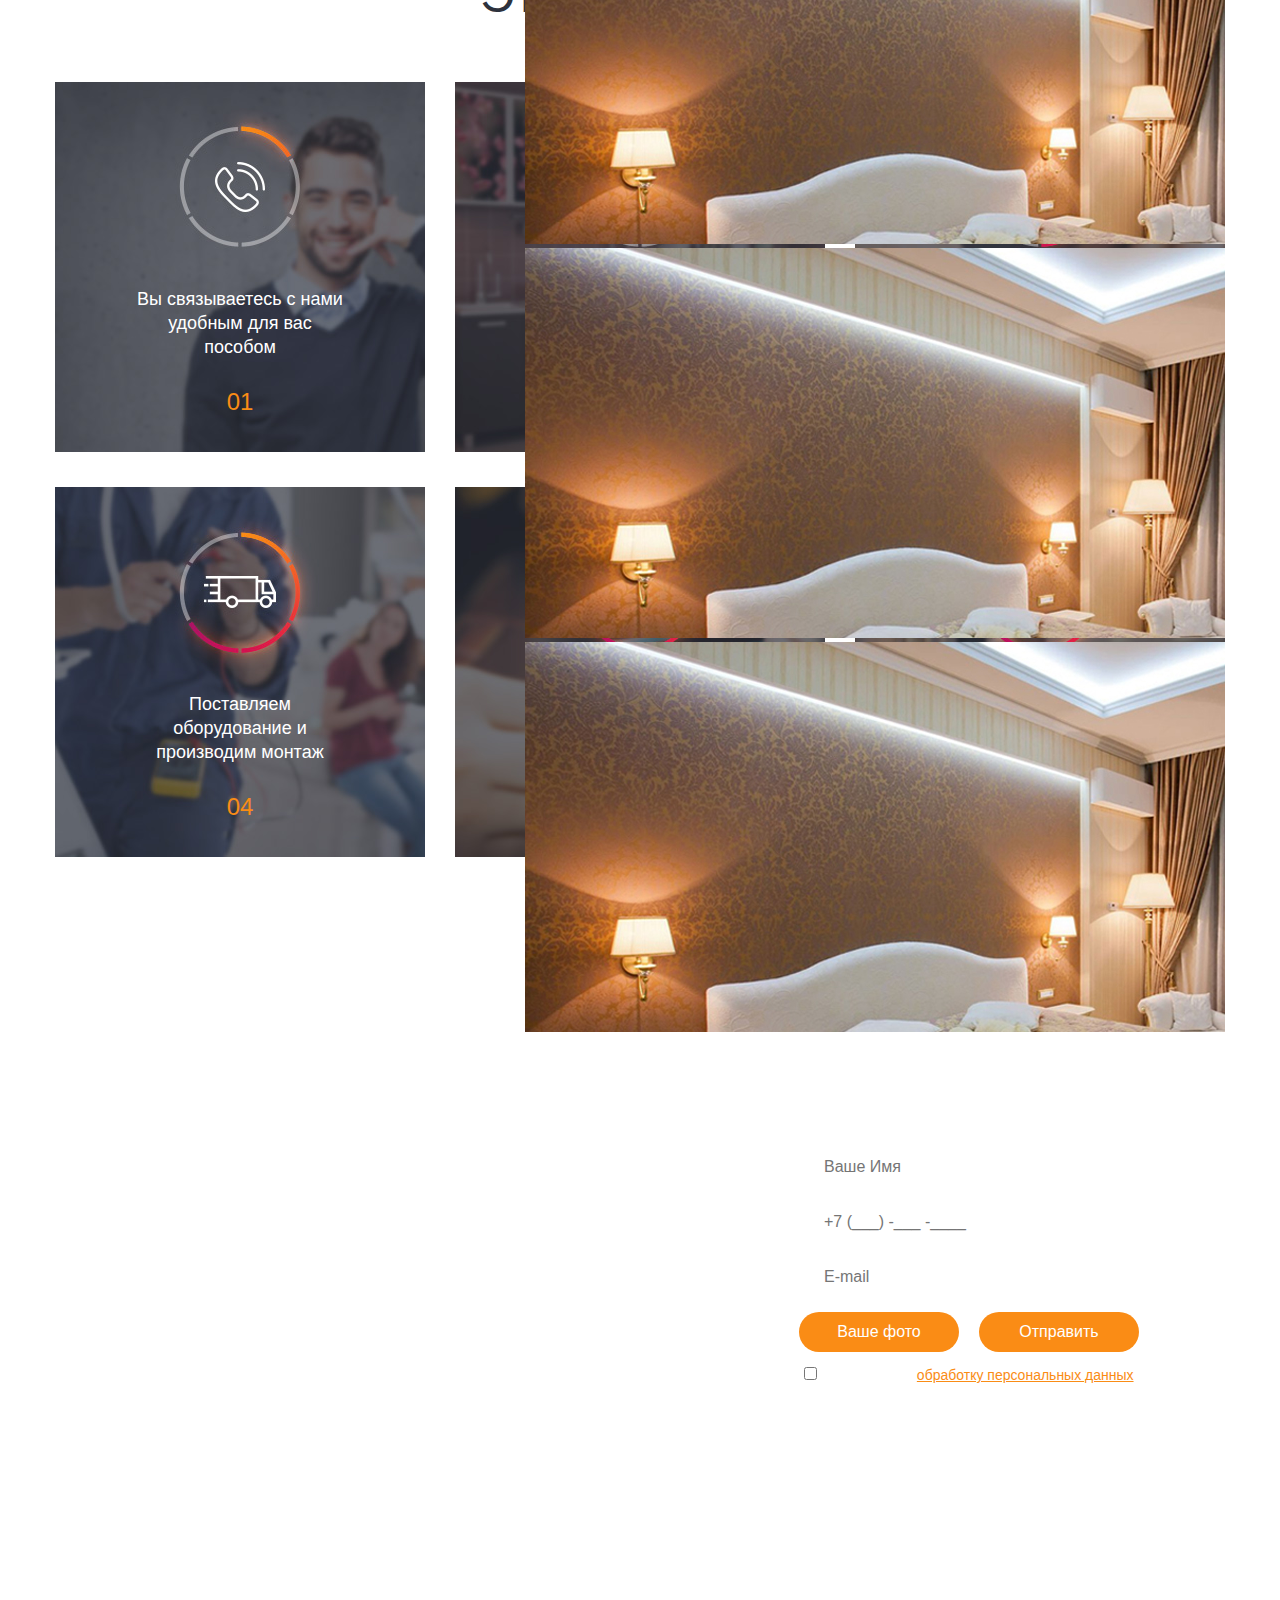
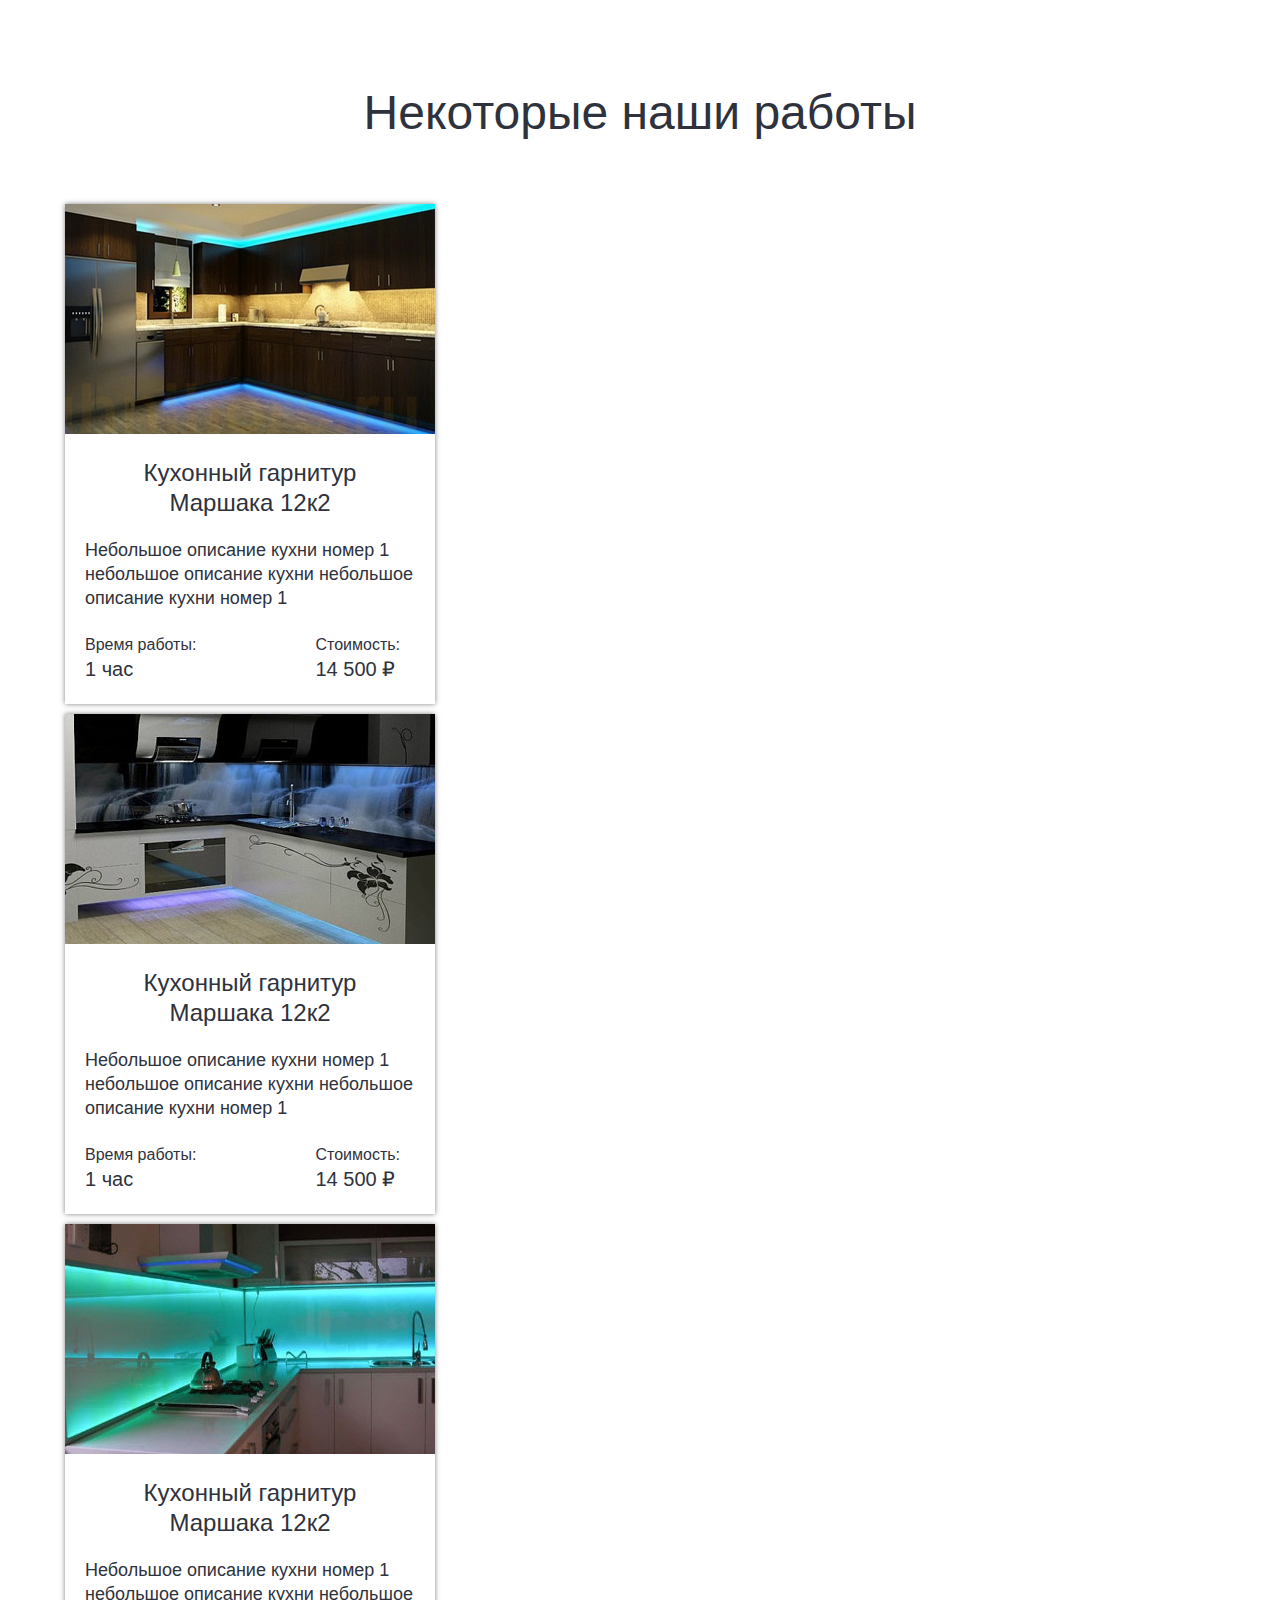
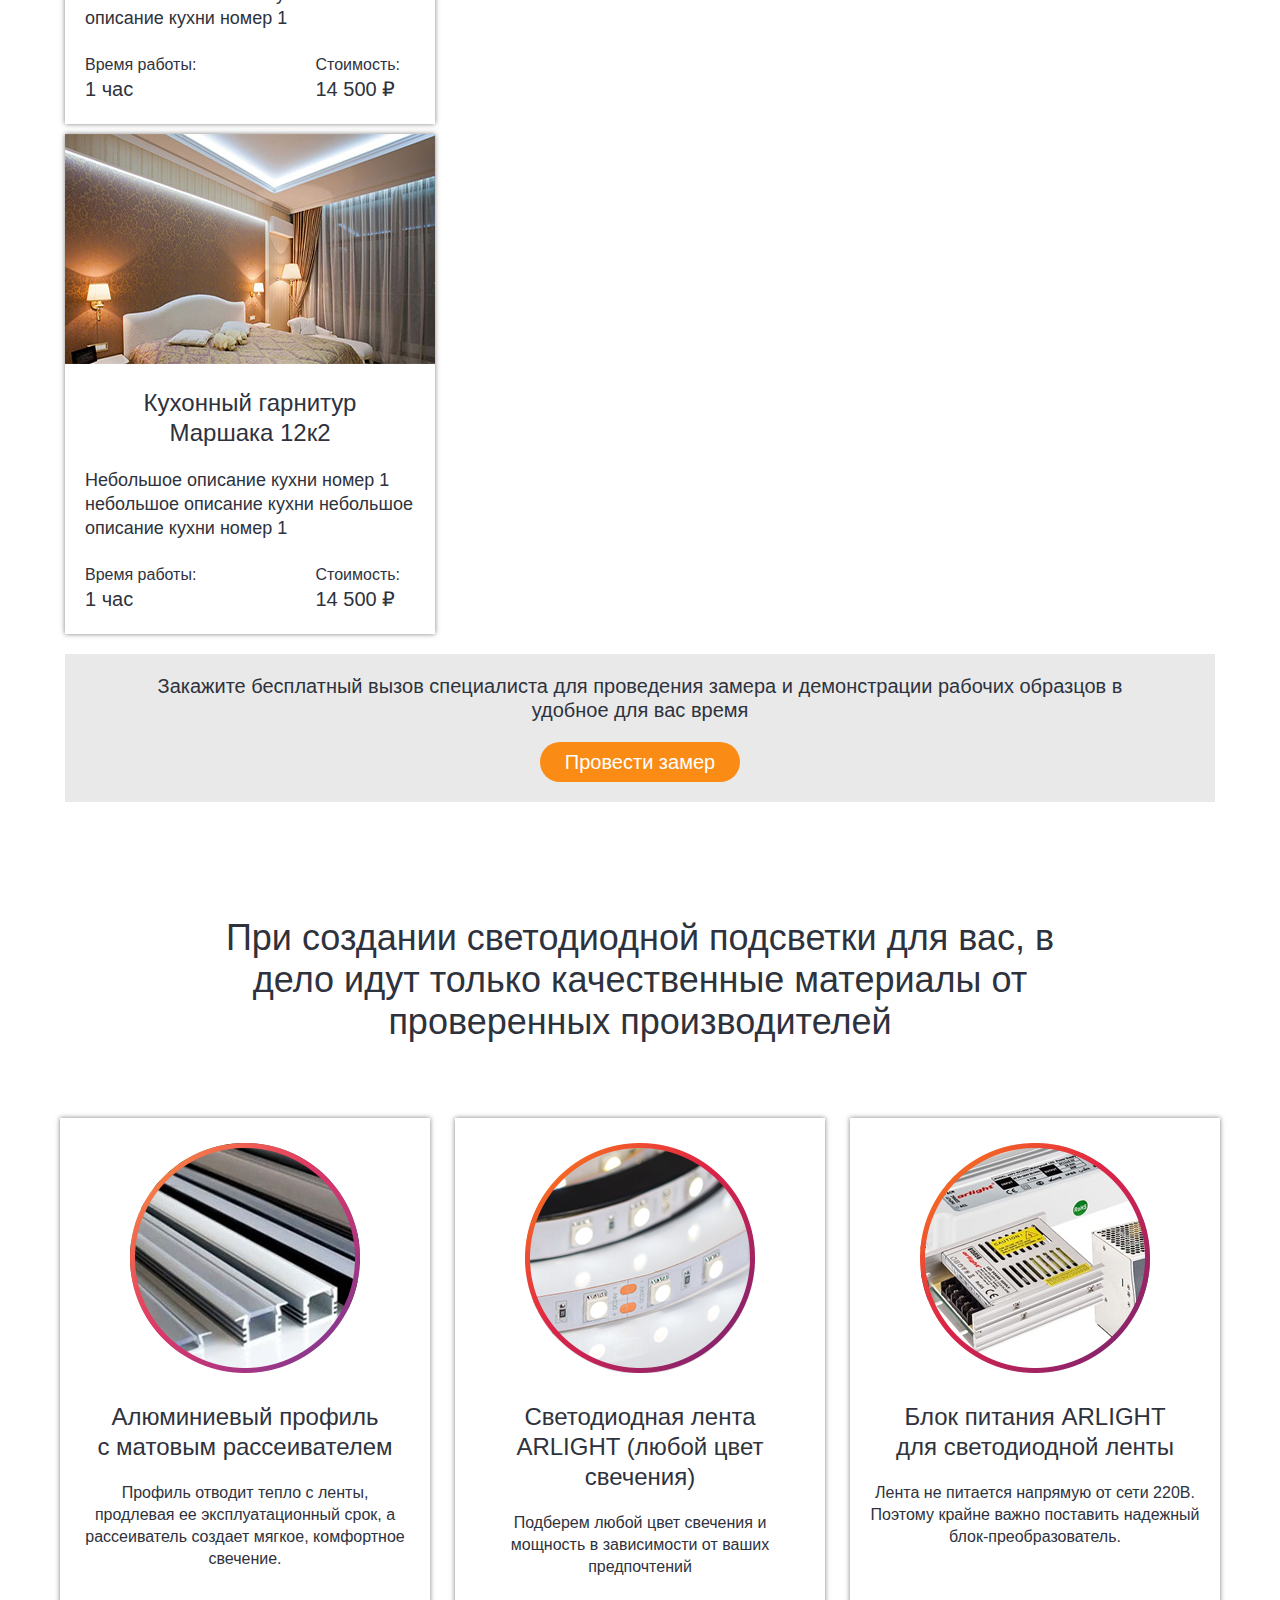
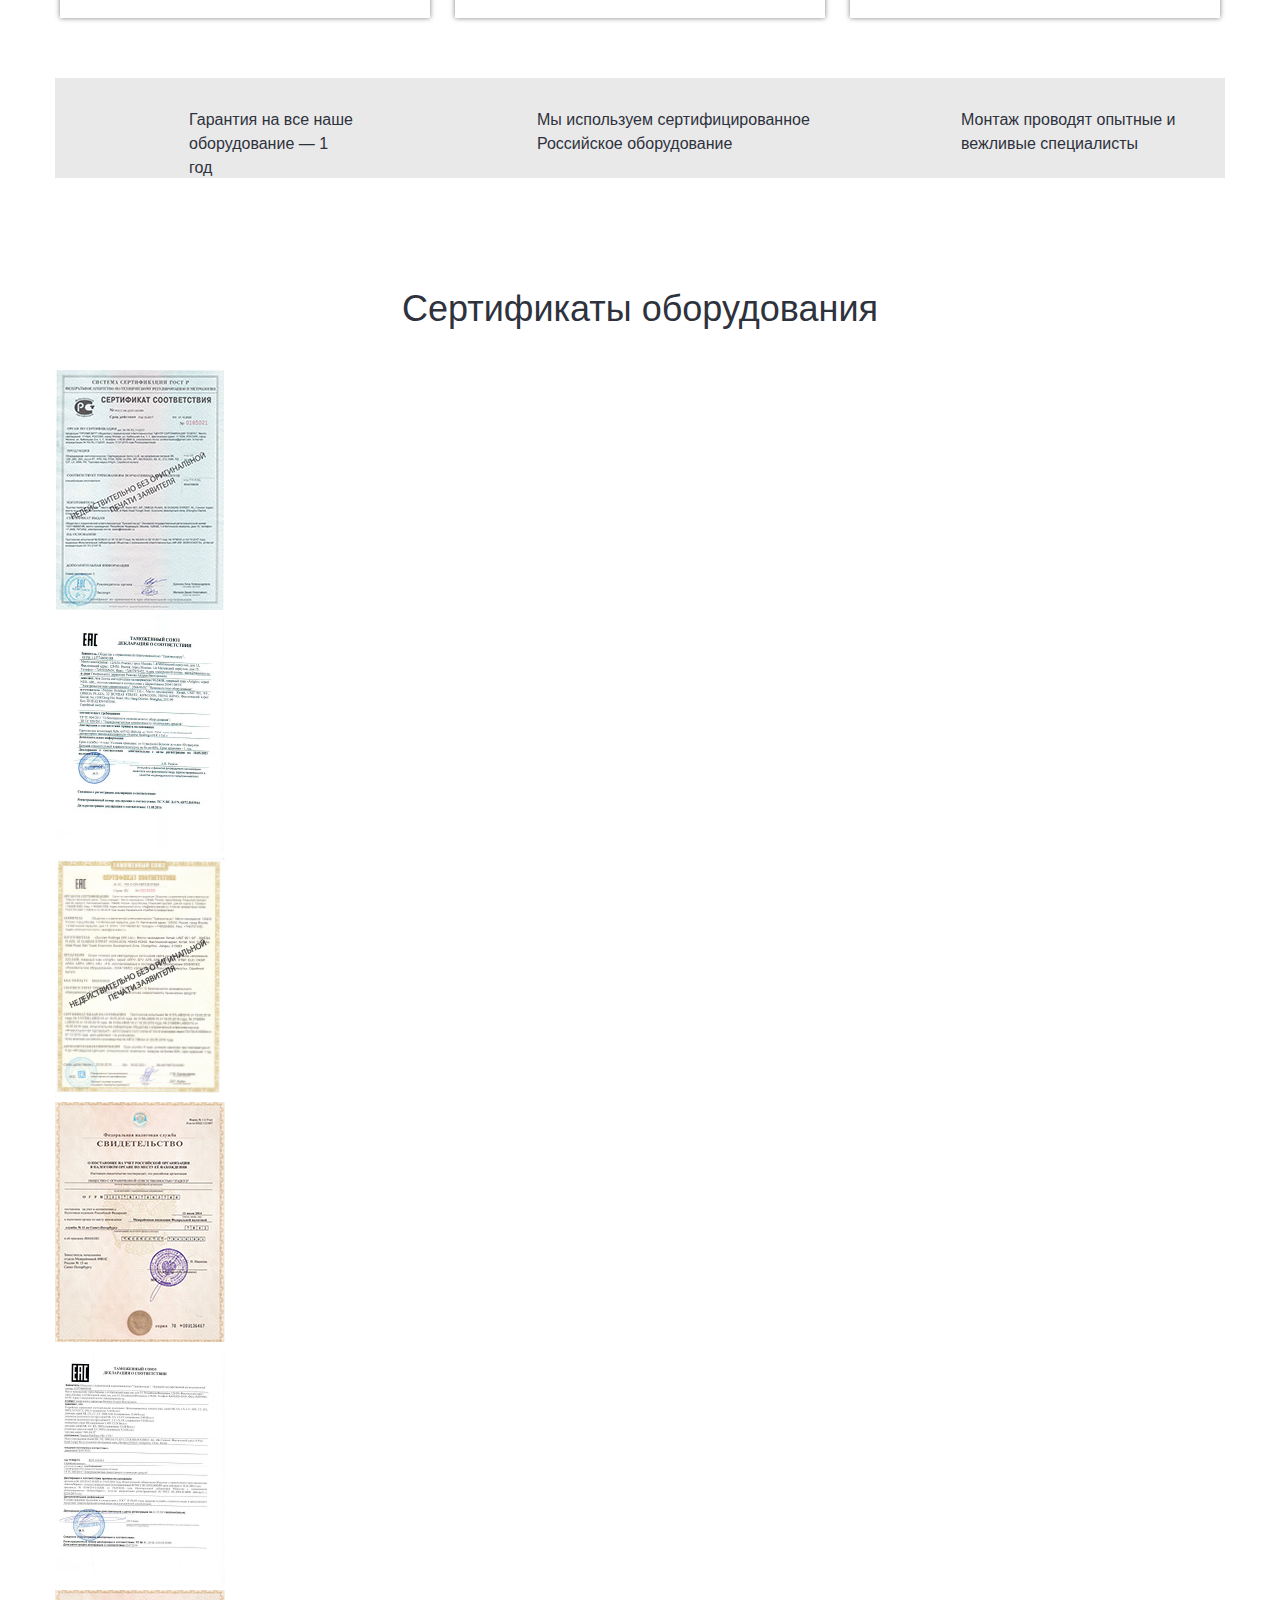
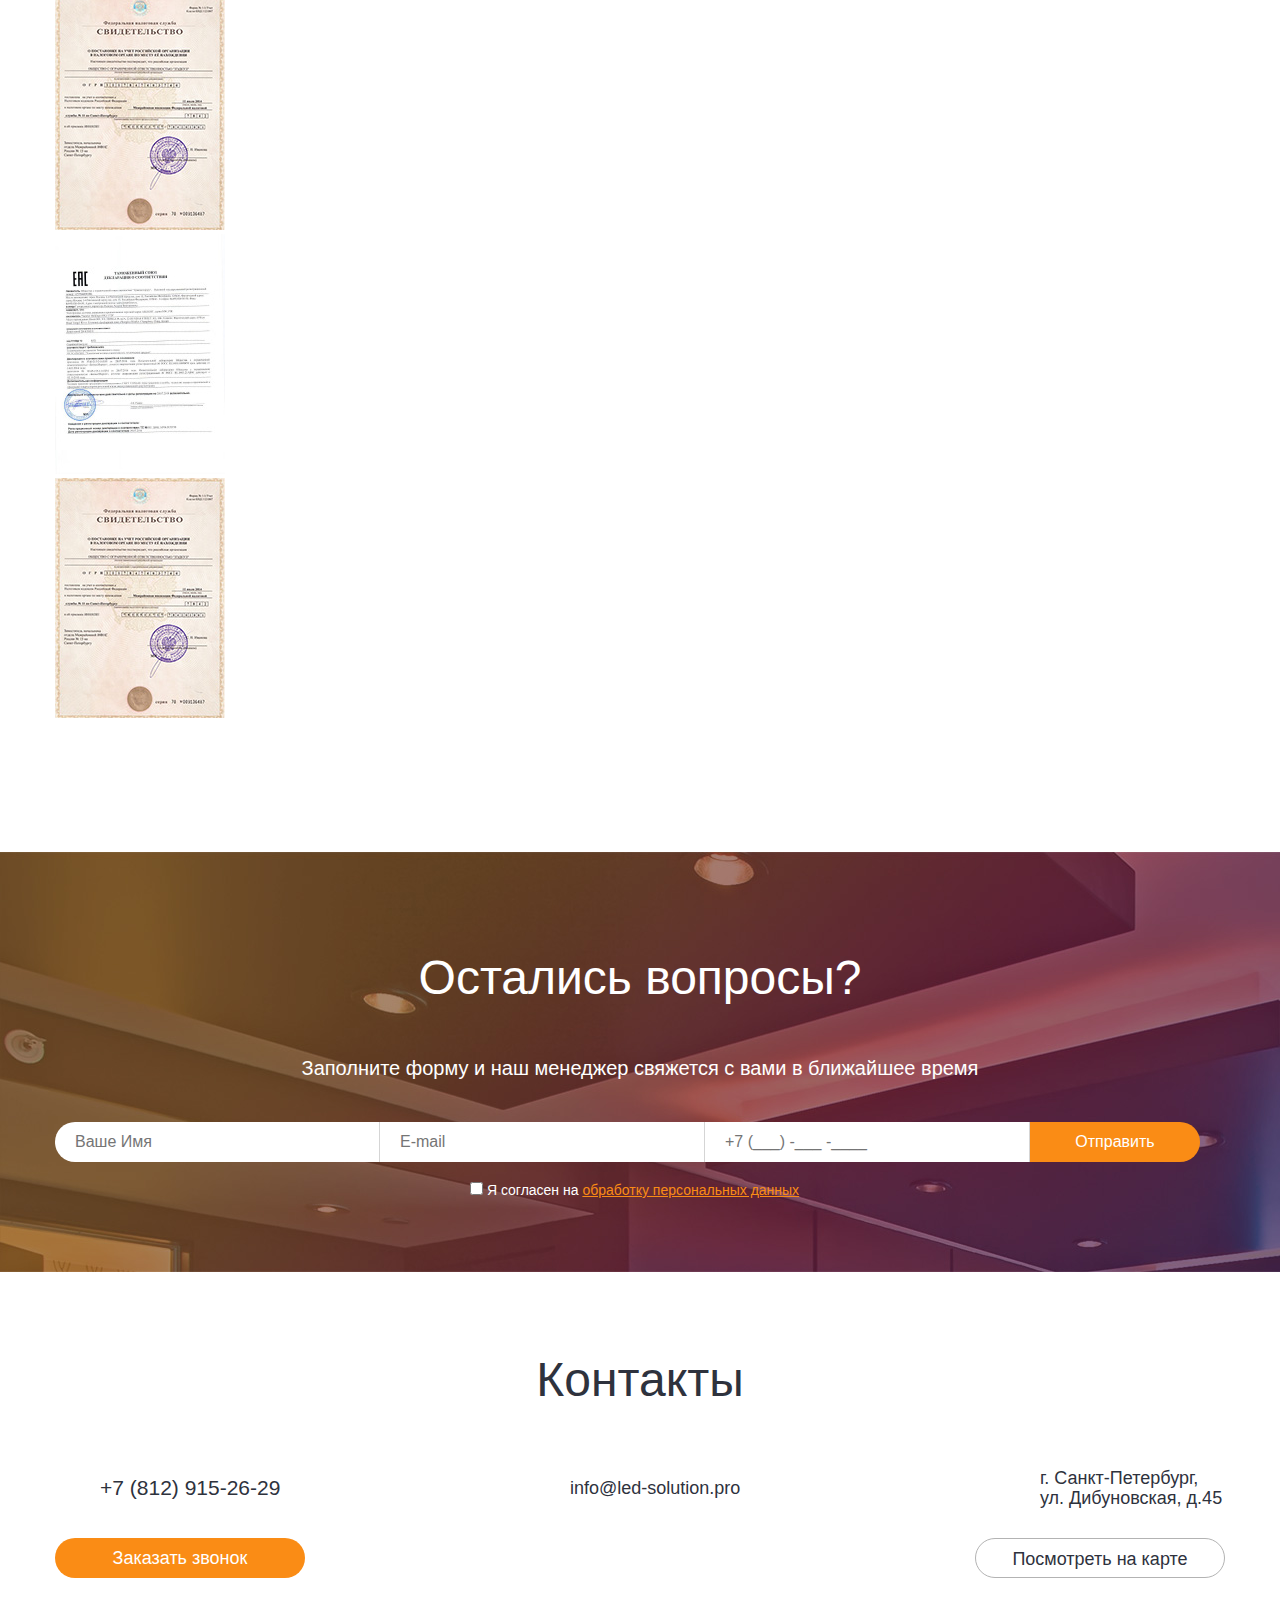
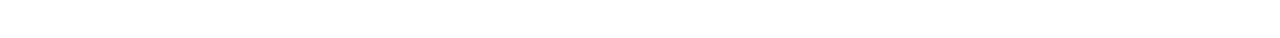
==== commit d980b2de: "Сделал всем нуждающимся кнопкам поп-ап" ====
--- a/index.html
+++ b/index.html
@@ -22,11 +22,11 @@
 
         <nav class="burger-menu" id="menu__mob">
           <ul class="burger-menu-list">
-            <li><a href="#">О нас</a></li>
-            <li><a href="#">Этапы работы</a></li>
-            <li><a href="#">Визуализация</a></li>
-            <li><a href="#">Наши работы</a></li>
-            <li><a href="#">Контакты</a></li>
+            <li><a href="#about-company">О нас</a></li>
+            <li><a href="#stages">Этапы работы</a></li>
+            <li><a href="#visualization">Визуализация</a></li>
+            <li><a href="#our-works">Наши работы</a></li>
+            <li><a href="#our-contacts">Контакты</a></li>
           </ul>
         </nav>
 
@@ -36,28 +36,81 @@
           </a>
         </div>
 
-        <nav class="main-nav">
+        <nav class="main-nav" id="menu">
           <ul class="main-nav__list">
-            <li class="main-nav__item"><a href="#" class="main-nav__link">О нас</a></li>
-            <li class="main-nav__item"><a href="#" class="main-nav__link">Этапы работы</a></li>
-            <li class="main-nav__item"><a href="#" class="main-nav__link">Визуализация</a></li>
-            <li class="main-nav__item"><a href="#" class="main-nav__link">Наши работы</a></li>
-            <li class="main-nav__item"><a href="#" class="main-nav__link">Контакты</a></li>
+            <li class="main-nav__item"><a href="#about-company" class="main-nav__link">О нас</a></li>
+            <li class="main-nav__item"><a href="#stages" class="main-nav__link">Этапы работы</a></li>
+            <li class="main-nav__item"><a href="#visualization" class="main-nav__link">Визуализация</a></li>
+            <li class="main-nav__item"><a href="#our-works" class="main-nav__link">Наши работы</a></li>
+            <li class="main-nav__item"><a href="#our-contacts" class="main-nav__link">Контакты</a></li>
           </ul>
         </nav>
       </div>
 
       <div class="header-right">
         <div class="header-contacts">
-          <a href="" class="button-callback">Оставить заявку</a>
+
+          <!-- Модальное окно №1 Оставить заявку-->
+          <!-- Ссылки на вызов модальных окон-->
+
+            <a href="#win1" class="button-callback">Оставить заявку</a>
+
+            <a href="#x" class="overlay" id="win1"></a>
+            <div class="popup">
+              <h2 class="popup__title">Оформить заявку</h2>
+              <p class="popup__description">Заполните форму и наш менеджер свяжется с вами в ближайшее время</p>
+
+              <form action="" class="popup__form" method="POST">
+                <input type="text" class="popup-form__input" name="username" id="" placeholder="Ваше Имя">
+
+                <input type="text" class="popup-form__input" name="e-mail" id="" placeholder="E-mail">
+
+                <input type="text" class="popup-form__input" name="tel-number" id="phone-mask-popup" placeholder="+7 (___) -___ -____">
+
+                <button class="popup-form__button" type="submit">
+                    Отправить
+                </button>
+
+                <div class="visualization-check popup-check">
+                  <input type="checkbox" name="agree" id="popup-check" required>
+                  <label for="popup-check">Я согласен на  <a href="agree.html" target="_blank">обработку персональных данных</a></label>
+                </div>
+              </form>
+            <a class="close" title="Закрыть" href="#close"></a>
+            </div>
+
 
           <div class="callback-options">
           <a href="tel://+79219152629" class="header-number">
             <span>8 (812) 915-26-29</span>
           </a>
-          <a href="#" class="callback-text">
-            <span>Заказать звонок</span>
-          </a>
+
+          <!-- Модальное окно №2 Обратный звонок-->
+          <a href="#win2" class="callback-text">Заказать звонок</a>
+
+          <a href="#x" class="overlay" id="win2"></a>
+            <div class="popup">
+              <h2 class="popup__title">Обратный звонок</h2>
+              <p class="popup__description">Наш менеджер свяжется с Вами в ближайшее время и ответит на все интирисующие Вас вопросы</p>
+
+              <form action="" class="popup__form" method="POST">
+                <input type="text" class="popup-form__input" name="username" id="" placeholder="Ваше Имя">
+
+                <input type="text" class="popup-form__input" name="tel-number" id="phone-mask-popup2" placeholder="+7 (___) -___ -____">
+
+                <button class="popup-form__button" type="submit">
+                    Отправить
+                </button>
+
+                <div class="visualization-check popup-check">
+                  <input type="checkbox" name="agree" id="popup-check2" required>
+                  <label for="popup-check2">Я согласен на  <a href="agree.html" target="_blank">обработку персональных данных</a></label>
+                </div>
+              </form>
+            <a class="close" title="Закрыть" href="#close"></a>
+            </div>
+
+
           </div>
         </div>
       </div>
@@ -70,10 +123,39 @@
       <p class="main-title-discription">Насщенные и функциональные
 решения по Санкт-Петербургу и
 Лен. области</p>
-      <a href="" class="button-callback button-callback__wellcome">Оставить заявку</a>
-    </section>
-
-    <section class="about-company">
+
+      <!-- Модальное окно №2 Обратный звонок-->
+      <a href="#win3" class="button-callback button-callback__wellcome">Оставить заявку</a>
+
+      <a href="#x" class="overlay" id="win3"></a>
+      <div class="popup">
+        <h2 class="popup__title">Оформить заявку</h2>
+        <p class="popup__description">Заполните форму и наш менеджер свяжется с вами в ближайшее время</p>
+
+        <form action="" class="popup__form" method="POST">
+          <input type="text" class="popup-form__input" name="username" id="" placeholder="Ваше Имя">
+
+          <input type="text" class="popup-form__input" name="e-mail" id="" placeholder="E-mail">
+
+          <input type="text" class="popup-form__input" name="tel-number" id="phone-mask-popup3" placeholder="+7 (___) -___ -____">
+
+          <button class="popup-form__button" type="submit">
+              Отправить
+          </button>
+
+          <div class="visualization-check popup-check">
+            <input type="checkbox" name="agree" id="popup-check3" required>
+            <label for="popup-check3">Я согласен на  <a href="agree.html" target="_blank">обработку персональных данных</a></label>
+          </div>
+        </form>
+      <a class="close" title="Закрыть" href="#close"></a>
+      </div>
+
+    </section>
+
+
+
+    <section class="about-company" id="about-company">
       <div class="about-company__gradient-container">
         <div class="about-company__container">
           <h2 class="about-company-title">О компании</h2>
@@ -110,7 +192,7 @@
       </div>
     </section>
 
-    <section class="stages">
+    <section class="stages" id="stages">
       <h2 class="stages-title">Этапы работы</h2>
       <ol class="stages-container">
         <li class="stages-item stages-number-1">
@@ -145,7 +227,7 @@
       </ol>
     </section>
 
-    <section class="visualization">
+    <section class="visualization" id="visualization">
       <div class="visualization-container">
         <div class="visualization-description-side">
           <h2 class="visually-hidden">Бесплатная визуализация светодиодной подсветки квартиры в Санкт-Петербурге по фотографии
@@ -181,7 +263,7 @@
 
           <div class="visualization-check">
             <input type="checkbox" name="agree" id="visualization-check" required>
-            <label for="visualization-check">Я согласен на  <a href="http://tdsvt.ru/info/processing/" target="_blank">обработку персональных данных</a></label>
+            <label for="visualization-check">Я согласен на  <a href="agree.html" target="_blank">обработку персональных данных</a></label>
           </div>
         </form>
       </div>
@@ -189,7 +271,7 @@
 
 
 
-    <section class="our-works">
+    <section class="our-works" id="our-works">
       <h2 class="our-works__title">Некоторые наши работы</h2>
 
       <!-- Заменить на ul li пункты с работами -->
@@ -274,7 +356,35 @@
       <p class="specialist-call__description">Закажите бесплатный вызов специалиста для проведения замера и
       демонстрации рабочих образцов в удобное для вас время
       </p>
-      <button class="visualization__form-buttom" type="button">Провести замер</button>
+
+       <!-- Модальное окно №4 Провести замер-->
+      <a href="#win4" class="visualization__form-buttom">Провести замер</a>
+
+      <a href="#x" class="overlay" id="win4"></a>
+      <div class="popup">
+        <h2 class="popup__title">Вызов специалиста</h2>
+        <p class="popup__description">Заполните контактную форму, для проведения первоначального замера и демонстрации рабочих образцов</p>
+
+        <form action="" class="popup__form" method="POST">
+          <input type="text" class="popup-form__input" name="username" id="" placeholder="Ваше Имя">
+
+          <input type="text" class="popup-form__input" name="tel-number" id="phone-mask-popup4" placeholder="+7 (___) -___ -____">
+
+          <input type="text" class="popup-form__input" name="user-address" id="" placeholder="Адрес">
+
+          <input type="text" class="popup-form__input" name="user-time" id="" placeholder="Удобное время">
+
+          <button class="popup-form__button" type="submit">
+              Отправить
+          </button>
+
+          <div class="visualization-check popup-check">
+            <input type="checkbox" name="agree" id="popup-check4" required>
+            <label for="popup-check4">Я согласен на  <a href="agree.html" target="_blank">обработку персональных данных</a></label>
+          </div>
+        </form>
+      <a class="close" title="Закрыть" href="#close"></a>
+      </div>
     </section>
 
     <section class="our-resourses">
@@ -362,24 +472,59 @@
 
 
           <div class="visualization-check questions-check">
-            <input type="checkbox" name="agree" id="visualization-check" required>
-            <label for="visualization-check">Я согласен на  <a href="http://tdsvt.ru/info/processing/" target="_blank">обработку персональных данных</a></label>
+            <input type="checkbox" name="agree" id="question-check" required>
+            <label for="question-check">Я согласен на  <a href="agree.html" target="_blank">обработку персональных данных</a></label>
           </div>
        </form>
     </section>
 
-    <section class="our-contacts">
+    <section class="our-contacts" id="our-contacts">
       <h2 class="our-contacts__title">Контакты</h2>
       <div class="our-contacts__ico-container">
-        <p class="our-contacts__number">+7 (812) 915-26-29</p>
-        <p class="our-contacts__mail">info@led-solution.pro</p>
+        <a href="tel://+79219152629" class="our-contacts__number">+7 (812) 915-26-29</a>
+        <a href="mailto:info@led-solution.pro" class="our-contacts__mail">info@led-solution.pro</a>
         <p class="our-contacts__address">г. Санкт-Петербург,
 ул. Дибуновская, д.45</p>
       </div>
       <div class="our-contacts__button-container">
-        <button class="our-contacts__call-button">Заказать звонок</button><button class="our-contacts__map-button">Посмотреть на карте</button>
-      </div>
-    </section>
+
+         <a href="#win5" class="our-contacts__call-button">Заказать звонок</a>
+
+          <a href="#x" class="overlay" id="win5"></a>
+            <div class="popup">
+              <h2 class="popup__title">Обратный звонок</h2>
+              <p class="popup__description">Наш менеджер свяжется с Вами в ближайшее время и ответит на все интирисующие Вас вопросы</p>
+
+              <form action="" class="popup__form" method="POST">
+                <input type="text" class="popup-form__input" name="username" id="" placeholder="Ваше Имя">
+
+                <input type="text" class="popup-form__input" name="tel-number" id="phone-mask-popup5" placeholder="+7 (___) -___ -____">
+
+                <button class="popup-form__button" type="submit">
+                    Отправить
+                </button>
+
+                <div class="visualization-check popup-check">
+                  <input type="checkbox" name="agree" id="popup-check5" required>
+                  <label for="popup-check5">Я согласен на  <a href="agree.html" target="_blank">обработку персональных данных</a></label>
+                </div>
+              </form>
+            <a class="close" title="Закрыть" href="#close"></a>
+            </div>
+
+        <a href="#win6" class="our-contacts__map-button">Посмотреть на карте</a>
+
+          <a href="#x" class="overlay" id="win6"></a>
+            <div class="popup-map">
+
+              <script type="text/javascript" charset="utf-8" async src="https://api-maps.yandex.ru/services/constructor/1.0/js/?um=constructor%3A03da81142073ad13b5e907ec6b2f228d7f5a92e61f77da7d9efef3a7ad1cef15&amp;width=100%25&amp;height=430&amp;lang=ru_RU&amp;scroll=true"></script>
+
+            <a class="close" title="Закрыть" href="#close"></a>
+            </div>
+      </div>
+    </section>
+
+    <div id="scroll-top-btn"></div>
 
   </main>
 
--- a/css/style.css
+++ b/css/style.css
@@ -41,9 +41,10 @@
 }
 
 .visually-hidden {
-  /*display: none; спорная тема, будет ли файл прикрепляться?
-  надо гуглить, но с ее помощью решается вопрос
-  с кнопками на ишаке 11
+  display: none; /*спорная тема, будет
+  ли файл прикрепляться?  надо гуглить,
+  но с ее помощью решается вопрос
+  с кнопками на IE 10+
   в форме с визуализацией*/
   position: absolute;
   width: 1px;
@@ -57,7 +58,7 @@
   z-index: -1;
 }
 
-/*---Header---*/
+/*              Header              */
 
 .main-header {
   background-color: #fff;
@@ -171,7 +172,7 @@
     font-size:18px;
     padding-left: 0px;
 
-    background: #e9e9f1;
+    background-color: #fff; /*#e9e9f1;*/
   }
 
 
@@ -186,19 +187,37 @@
   .burger-menu li {
     display: block;
     width: 200px;
-    padding:15px 0 15px 20px;
+    /*padding:15px 0 15px 20px;*/
+    -webkit-box-sizing: border-box;
+    -moz-box-sizing: border-box;
+    box-sizing: border-box;
 
     color: #3d4a57;
 
-    border-bottom:#e9e9f1 1px solid;
-       border-top:#e9e9f1 1px solid;
+    border-top:#e9e9f1 1px solid;
+    border-left: 1px solid #fff;
+
+    transition: all 0.3s ease;
   }
 
   .burger-menu li:hover {
     background:#fff;
-    border-bottom:#ddd 1px solid;
-       border-top:#ddd 1px solid;
-  }
+    border-left: 5px solid #501b88;
+    padding-left: 5px;
+  }
+
+  .burger-menu li:last-child {
+    border-bottom: #e9e9f1 1px solid;
+  }
+  .burger-menu a{
+    display: block;
+    width: 200px;
+    padding:15px 0 15px 20px;
+    -webkit-box-sizing: border-box;
+    -moz-box-sizing: border-box;
+    box-sizing: border-box;
+  }
+
 
   .button-callback {
     display: inline-block;
@@ -214,10 +233,28 @@
     line-height: 35px;
     color: #fff;
 
+    border: 0px solid #000;
+
     border-radius: 18px;
     background-color: #fa8c15;
-  }
-
+    cursor: pointer;
+
+    transition: all 0.3s ease;
+  }
+
+  .button-callback:focus, .button-callback:hover {
+    outline: 0;
+    background-color: #501b88;
+  }
+
+  .header-number, .callback-text {
+    transition: all 0.3s ease;
+  }
+
+  .header-number:hover,
+  .callback-text:hover {
+    color: #fa8c15;
+  }
 
   .header-right {
     display: block;
@@ -236,6 +273,10 @@
     margin: 0 auto;
   }
   .header-burger {
+    margin-left: 25px;
+  }
+  .header-cross {
+    margin-top: 10px;
     margin-left: 25px;
   }
   .logo-link {
@@ -317,20 +358,16 @@
 
   .button-callback {
     display: inline-block;
-    /*width: 140px;*/
+
     flex-shrink: 0;
     height: 40px;
     padding: 0 23px;
     margin-top: 21px;
-    /*margin-right: 26px;*/
     margin-left: 32px;
     margin-right: 0;
-
     -webkit-box-sizing: border-box;
-    -moz-box-sizing: border-box;
-    box-sizing: border-box;
-
-
+       -moz-box-sizing: border-box;
+            box-sizing: border-box;
 
     font-size:16px;
     line-height: 40px;
@@ -341,10 +378,10 @@
   .header-contacts{
     width: 400px;
     display: -webkit-flex;
-    display: -moz-flex;
-    display: -ms-flex;
-    display: -o-flex;
-    display: flex;
+       display: -moz-flex;
+        display: -ms-flex;
+         display: -o-flex;
+            display: flex;
 
     /*justify-content: space-between;*/
   }
@@ -1089,11 +1126,11 @@
     background-repeat: no-repeat;
     background-position: 70% 50%;
   }
-  .visualization-container{
+  .visualization-container {
     width: 310px;
     margin: 0 auto;
   }
-  .visualization-title{
+  .visualization-title {
     padding-top: 40px;
     width: 245px;
 
@@ -1104,7 +1141,7 @@
     color: #fff;
   }
 
-  .visualization-description{
+  .visualization-description {
     margin-top: 25px;
     width: 280px;
 
@@ -1115,7 +1152,7 @@
     color: #fff;
   }
 
-  .visualization-description-side{
+  .visualization-description-side {
     display: block;
     margin: 0 auto;
     margin-left: 15px;
@@ -1174,6 +1211,7 @@
   }
 
   .visualization__form-buttom {
+    display: inline-block;
     width: 280px;
     height: 40px;
     margin-bottom: 15px;
@@ -1195,11 +1233,13 @@
 
     cursor: pointer;
     overflow: hidden;
-  }
-  .visualization__form-buttom:focus {
+
+    transition: all 0.3s ease;
+  }
+
+  .visualization__form-buttom:focus, .visualization__form-buttom:hover {
     outline: 0;
-    -webkit-box-shadow: inset 0px 0px 10px 1px #fa8c15;
-            box-shadow: inset 0px 0px 10px 1px #fa8c15;
+    background-color: #501b88;
   }
 
   .visualization-check {
@@ -1212,7 +1252,7 @@
     color: #fff;
   }
 
-  .visualization-check a{
+  .visualization-check a {
     font-family: roboto, Arial, sans-serif;
     font-weight:400;
     font-size: 14px;
@@ -1220,8 +1260,11 @@
     text-decoration: underline;
   }
 
-
+  .visualization-check input {
+    cursor: pointer;
+  }
   .visualization-check label {
+    cursor: pointer;
     vertical-align: top;
   }
   .visualization-check label a {
@@ -1289,6 +1332,7 @@
     height: 40px;
     margin-bottom: 15px;
     padding:0 25px;
+    line-height: 40px
   }
 
   .visualization-check {
@@ -2412,18 +2456,12 @@
     border: 0;
     border-right: 0px solid #d5d5d5;
 
+    cursor: pointer;
     transition: all 0.3s ease;
   }
 
   .question-form__button:hover {
-    -webkit-box-shadow: inset 0 0 10px #501b88;
-    box-shadow: inset 0 0 10px #501b88;
-  }
-
-  .question-form__button:focus {
-    outline: 0;
-    -webkit-box-shadow: inset 0px 0px 10px 1px #501b88;
-            box-shadow: inset 0px 0px 10px 1px #501b88;
+    background-color:  #501b88;
   }
 
   .visualization-check.questions-check{
@@ -2536,18 +2574,12 @@
     border: 0;
     border-right: 0px solid #d5d5d5;
 
+    cursor: pointer;
     transition: all 0.3s ease;
   }
 
   .question-form__button:hover {
-    -webkit-box-shadow: inset 0 0 10px #501b88;
-    box-shadow: inset 0 0 10px #501b88;
-  }
-
-  .question-form__button:focus {
-    outline: 0;
-    -webkit-box-shadow: inset 0px 0px 10px 1px #501b88;
-            box-shadow: inset 0px 0px 10px 1px #501b88;
+    background-color:  #501b88;
   }
 
   .visualization-check.questions-check{
@@ -2653,19 +2685,15 @@
     border: 0;
     border-right: 0px solid #d5d5d5;
 
+    cursor: pointer;
     transition: all 0.3s ease;
   }
 
   .question-form__button:hover {
-    -webkit-box-shadow: inset 0 0 10px #501b88;
-    box-shadow: inset 0 0 10px #501b88;
-  }
-
-  .question-form__button:focus {
-    outline: 0;
-    -webkit-box-shadow: inset 0px 0px 10px 1px #501b88;
-            box-shadow: inset 0px 0px 10px 1px #501b88;
-  }
+    background-color:  #501b88;
+  }
+
+
 
   .visualization-check.questions-check{
 
@@ -2684,6 +2712,9 @@
 }
 
 /*              Закончил блок Остались вопросы             */
+
+
+
 
 /*              Начинаю блок Контакты                */
 
@@ -2755,8 +2786,6 @@
     font-size: 16px;
     line-height: 35px;
     color: #2e323d;
-
-
   }
   .our-contacts__mail::before {
     content: '';
@@ -2780,11 +2809,11 @@
     padding-right: 70px;
 
     vertical-align: top;
-    text-align: center;
+    text-align: left;
     font-family: roboto, Arial, sans-serif;
     font-weight: 400;
     font-size: 16px;
-    line-height: 22px;
+    line-height: 20px;
     color: #2e323d;
   }
 
@@ -2792,7 +2821,7 @@
     content: '';
 
     position: absolute;
-    top:0;
+    top:2px;
     left: 20px;
 
     display: inline-block;
@@ -2800,7 +2829,647 @@
     background: url('../img/sprite.png') no-repeat;
     background-position: -0px -203px; width: 35px; height: 35px;
   }
-}
+
+  .our-contacts__button-container {
+    width: 310px;
+    margin: 0 auto;
+    margin-top: 20px;
+    margin-bottom: 40px;
+    text-align: center;
+  }
+
+  .our-contacts__call-button {
+    display: block;
+    width: 270px; /*165*/
+    height: 40px;
+    margin: 0 auto;
+
+    margin-bottom: 15px;
+    padding: 0 25px;
+
+    -webkit-box-sizing: border-box;
+    -moz-box-sizing: border-box;
+    box-sizing: border-box;
+    border: 0px;
+    border-radius: 20px;
+    background-color: #fa8c15;
+    vertical-align: middle;
+    font-family: roboto, Arial, sans-serif;
+    font-weight: 400;
+    font-size: 16px;
+    color: #fff;
+    line-height: 40px;
+    cursor: pointer;
+    overflow: hidden;
+
+    transition: all 0.3s ease;
+  }
+  .our-contacts__call-button:hover {
+    background-color:  #501b88;
+  }
+
+  .our-contacts__call-button:focus {
+    outline: 0;
+    background-color:  #501b88;
+  }
+
+  .our-contacts__map-button {
+    display: block;
+    width: 270px; /*165*/
+    height: 40px;
+    margin: 0 auto;
+
+    margin-bottom: 15px;
+    padding: 0 25px;
+
+    -webkit-box-sizing: border-box;
+    -moz-box-sizing: border-box;
+    box-sizing: border-box;
+    border: 1px solid #b3b3b3;
+    border-radius: 20px;
+    background-color: rgba(0,0,0,0);
+
+    vertical-align: middle;
+    font-family: roboto, Arial, sans-serif;
+    font-weight: 400;
+    font-size: 16px;
+    color: #2e323d;
+    line-height: 40px;
+    cursor: pointer;
+    overflow: hidden;
+    outline: none;
+
+    transition: all 0.3s ease;
+  }
+  .our-contacts__map-button:hover {
+    color: #fff;
+    background-color: #501b88;
+    border: 0px solid #000;
+  }
+}
+
+@media (min-width: 768px) {
+  .our-contacts__title {
+    padding-top: 55px;
+
+    font-size: 30px;
+    line-height: 36px;
+  }
+
+  .our-contacts__ico-container {
+    justify-content: space-between;
+    width: 690px;
+    margin-top: 30px;
+  }
+
+  .our-contacts__number {
+    width: 210px;
+    margin-top: 0px;
+    padding-left: 45px;
+    -webkit-box-sizing: border-box;
+       -moz-box-sizing: border-box;
+            box-sizing: border-box;
+
+    text-align: left;
+
+    font-size: 18px;
+    line-height: 40px;
+  }
+
+  .our-contacts__number::before {
+    top: 2px;
+    left: 0px;
+  }
+
+  .our-contacts__mail {
+    width: 210px;
+    margin-top: 0px;
+    padding-left: 45px;
+    -webkit-box-sizing: border-box;
+       -moz-box-sizing: border-box;
+            box-sizing: border-box;
+
+    text-align: left;
+    font-size: 16px;
+    line-height: 40px;
+  }
+
+  .our-contacts__mail::before {
+    top: 2px;
+    left: 0px;
+  }
+
+  .our-contacts__address {
+    width: 210px;
+    margin-top: 0px;
+    padding-left: 45px;
+    padding-right: 0;
+    -webkit-box-sizing: border-box;
+       -moz-box-sizing: border-box;
+            box-sizing: border-box;
+
+    text-align: left;
+    font-size: 16px;
+    line-height: 20px;
+  }
+
+  .our-contacts__address::before {
+    top:2px;
+    left: 0px;
+  }
+
+  .our-contacts__button-container {
+    width: 690px;
+    margin: 0 auto;
+    margin-top: 25px;
+    margin-bottom: 60px;
+    display: -webkit-flex;
+       display: -moz-flex;
+        display: -ms-flex;
+         display: -o-flex;
+            display: flex;
+    -webkit-flex-wrap: wrap;
+       -moz-flex-wrap: wrap;
+        -ms-flex-wrap: wrap;
+         -o-flex-wrap: wrap;
+            flex-wrap: wrap;
+    justify-content: space-between;
+  }
+
+  .our-contacts__call-button {
+    width: 210px;
+    height: 40px;
+    margin: 0;
+
+    padding: 0 25px;
+    border: 0px;
+    border-radius: 20px;
+
+    vertical-align: middle;
+    font-family: roboto, Arial, sans-serif;
+    font-weight: 400;
+    font-size: 16px;
+    color: #fff;
+    line-height: 40px;
+
+    background-color: #fa8c15;
+    cursor: pointer;
+    overflow: hidden;
+  }
+
+
+  .our-contacts__map-button {
+    width: 230px;
+    height: 40px;
+    margin: 0;
+    padding: 0 25px;
+
+    vertical-align: middle;
+    font-family: roboto, Arial, sans-serif;
+    font-weight: 400;
+    font-size: 16px;
+    color: #2e323d;
+    line-height: 40px;
+
+    border: 1px solid #b3b3b3;
+    border-radius: 20px;
+    background-color: rgba(0,0,0,0);
+    cursor: pointer;
+    overflow: hidden;
+    outline: none;
+  }
+}
+
+@media (min-width: 1280px) {
+  .our-contacts__title {
+    padding-top: 90px;
+    font-size: 48px;
+  }
+
+  .our-contacts__ico-container {
+    justify-content: space-between;
+    width: 1170px;
+    margin-top: 70px;
+  }
+
+  .our-contacts__number {
+    width: 230px;
+    font-size: 21px;
+  }
+
+  .our-contacts__mail {
+    width: 230px;
+    font-size: 18px;
+  }
+
+  .our-contacts__address {
+    width: 230px;
+    font-size: 18px;
+  }
+
+  .our-contacts__button-container {
+    width: 1170px;
+    margin-top: 30px;
+    margin-bottom: 60px;
+    justify-content: space-between;
+  }
+
+  .our-contacts__call-button {
+    width: 250px;
+    font-size: 18px;
+    }
+
+
+  .our-contacts__map-button {
+    width: 250px;
+    font-size: 18px;
+    line-height: 40px;
+  }
+}
+
+
+
+
+
+/*          Стилизация кнопки to-top           */
+
+@media (min-width: 320px) {
+  #scroll-top-btn {
+    position: fixed;
+    right: 5px;
+    bottom: 5px;
+
+
+    display: block;
+    width: 40px;
+    height: 40px;
+
+    background-image: url(../img/prev.png);
+            -webkit-background-size: auto;
+            background-size: auto;
+    background-repeat: no-repeat;
+    background-position: 50% 50%;
+    background-color: #fa8c15;
+
+    border-radius: 5px;
+    transition: all 0.3s ease;
+    transform: rotate(90deg);
+
+    cursor: pointer;
+
+  }
+  #scroll-top-btn:hover {
+    background-color:  #501b88;
+  }
+}
+
+@media (min-width: 768px) {
+   #scroll-top-btn {
+    position: fixed;
+    left: 10px;
+    bottom: 10px;
+    display: block;
+    width: 50px;
+    height: 50px;
+    margin-left: 0;
+    text-align: left;
+
+    background-image: url(../img/prev.png);
+            -webkit-background-size: auto;
+            background-size: auto;
+    background-repeat: no-repeat;
+    background-position: 50% 50%;
+    background-color: #fa8c15;
+
+    border-radius: 5px;
+    transition: all 0.3s ease;
+
+    transform: rotate(90deg);
+  }
+}
+
+
+
+
+
+
+
+/*              Модальные окна              */
+
+/*Стиль наполнения попапа*/
+
+@media (min-width: 320px) {
+  .popup__title {
+    padding-top: 20px;
+
+    vertical-align: middle;
+    font-family: roboto, Arial, sans-serif;
+    font-weight: 400;
+    font-size: 20px;
+    color: #2e323d;
+  }
+  .popup__description {
+    padding-top: 20px;
+    width: 260px;
+    margin: 0 auto;
+
+    vertical-align: middle;
+    text-align: center;
+    font-family: roboto, Arial, sans-serif;
+    font-weight: 400;
+    font-size: 16px;
+    color: #2e323d;
+  }
+
+  .popup__form {
+    width: 100%;
+    margin: 0 auto;
+    margin-top: 25px;
+    text-align: center;
+
+    font-size: 0;
+  }
+
+  .popup-form__input {
+    display: block;
+    width: 260px;
+    height: 40px;
+
+    margin: 0 auto;
+    margin-bottom: 15px;
+    padding-left: 20px;
+    -webkit-box-sizing: border-box;
+       -moz-box-sizing: border-box;
+            box-sizing: border-box;
+
+    font-family: roboto, Arial, sans-serif;
+    font-weight: 400;
+    font-size: 16px;
+    line-height: 24px;
+    color: #7f7f7f;
+
+    border: 1px solid #d5d5d5;
+    border-radius: 20px;
+
+    background-color: #fff;
+  }
+
+  .popup-form__input:focus {
+    outline: 0;
+    -webkit-box-shadow: inset 0px 0px 10px 1px #fa8c15;
+            box-shadow: inset 0px 0px 10px 1px #fa8c15;
+  }
+
+  .popup-form__button {
+    width: 260px;
+    height: 40px;
+    margin-top: 5px;
+
+    font-family: roboto, Arial, sans-serif;
+    font-weight: 400;
+    font-size: 16px;
+    line-height: 24px;
+    text-align: center;
+    color: #fff;
+    vertical-align: top;
+
+    background-color: #fa8c15;
+    border-radius: 20px;
+    border: 0;
+    border-right: 0px solid #d5d5d5;
+
+    cursor: pointer;
+    transition: all 0.3s ease;
+  }
+
+  .popup-form__button:hover {
+    background-color:  #501b88;
+  }
+
+  .visualization-check.popup-check {
+    padding: 0;
+    width: 260px;
+    margin: 0 auto;
+    margin-top: 20px;
+    margin-bottom: 20px;
+  }
+
+  /*выравниваю чекбоксовое окно*/
+  .visualization-check.popup-check label {
+    vertical-align: top;
+    color: #2e323d
+  }
+  .visualization-check.popup-check label a {
+    vertical-align: top;
+  }
+}
+
+@media (min-width: 768px) {
+  .popup__title {
+    padding-top: 30px;
+
+    font-size: 24px;
+  }
+  .popup__description {
+    padding-top: 30px;
+    width: 400px;
+    margin: 0 auto;
+
+    font-size: 18px;
+  }
+
+  .popup__form {
+    margin-top: 35px;
+
+  }
+
+  .popup-form__input {
+    width: 400px;
+    height: 40px;
+
+    margin-bottom: 20px;
+    padding-left: 20px;
+
+    font-size: 18px;
+    line-height: 24px;
+  }
+
+  .popup-form__button {
+    width: 400px;
+    height: 40px;
+    margin-top: 5px;
+
+    font-size: 18px;
+}
+
+  .visualization-check.popup-check {
+
+    width: 400px;
+    margin-top: 15px;
+    margin-bottom: 20px;
+  }
+
+  /*выравниваю чекбоксовое окно*/
+  .visualization-check.popup-check label {
+    vertical-align: top;
+    color: #2e323d;
+
+  }
+  .visualization-check.popup-check label a {
+    vertical-align: top;
+
+  }
+}
+
+/*Стиль самого попапа*/
+.overlay {
+    top: 0;
+    right: 0;
+    bottom: 0;
+    left: 0;
+    z-index: 1000;
+    display: none;
+
+    background-color: rgba(0, 0, 0, 0.65);
+    position: fixed;
+    cursor: default;
+}
+
+.overlay:target {
+    display: block;
+}
+
+.popup {
+    top: -100%;
+    right: 0;
+    left: 50%;
+
+    z-index: 1000;
+    margin: 0;
+    width: 85%;
+    min-width: 265px;
+    max-width: 500px;
+
+    position: fixed;
+    padding: 15px;
+    border: 1px solid #383838;
+    background: #fefefe;
+
+    /*-webkit-border-radius: 4px;
+       -moz-border-radius: 4px;
+        -ms-border-radius: 4px;
+            border-radius: 4px;*/
+
+    text-align: center;
+    font-family: roboto, sans-serif;
+    font-weight: normal;
+    font-size: 18px;
+
+    /*-webkit-box-shadow: 0 15px 20px rgba(0,0,0,.22),0 19px 60px rgba(0,0,0,.3);
+       -moz-box-shadow: 0 15px 20px rgba(0,0,0,.22),0 19px 60px rgba(0,0,0,.3);
+        -ms-box-shadow: 0 15px 20px rgba(0,0,0,.22),0 19px 60px rgba(0,0,0,.3);
+            box-shadow: 0 15px 20px rgba(0,0,0,.22),0 19px 60px rgba(0,0,0,.3)*/;
+    -webkit-transform: translate(-50%, -500%);
+        -ms-transform: translate(-50%, -500%);
+         -o-transform: translate(-50%, -500%);
+            transform: translate(-50%, -500%);
+    -webkit-transition: -webkit-transform 0.6s ease-out;
+          -moz-transition: -moz-transform 0.6s ease-out;
+              -o-transition: -o-transform 0.6s ease-out;
+                    transition: transform 0.6s ease-out;
+}
+
+.popup-map {
+    top: -100%;
+    right: 0;
+    left: 50%;
+
+    z-index: 1000;
+    margin: 0;
+    width: 85%;
+    padding: 0;
+    min-width: 310px;
+    max-width: 1170px;
+
+    position: fixed;
+
+    border: 1px solid #383838;
+    background: #fefefe;
+
+
+
+    text-align: center;
+    font-family: roboto, sans-serif;
+    font-weight: normal;
+    font-size: 18px;
+
+    -webkit-transform: translate(-50%, -500%);
+        -ms-transform: translate(-50%, -500%);
+         -o-transform: translate(-50%, -500%);
+            transform: translate(-50%, -500%);
+    -webkit-transition: -webkit-transform 0.6s ease-out;
+          -moz-transition: -moz-transform 0.6s ease-out;
+              -o-transition: -o-transform 0.6s ease-out;
+                    transition: transform 0.6s ease-out;
+}
+
+/* активирую модальный блок */
+.overlay:target+.popup {
+    -webkit-transform: translate(-50%, 0);
+        -ms-transform: translate(-50%, 0);
+         -o-transform: translate(-50%, 0);
+            transform: translate(-50%, 0);
+    top: 20%;
+}
+.overlay:target+.popup-map {
+    -webkit-transform: translate(-50%, 0);
+        -ms-transform: translate(-50%, 0);
+         -o-transform: translate(-50%, 0);
+            transform: translate(-50%, 0);
+    top: 20%;
+}
+/* формируем кнопку закрытия */
+.close {
+    top: -0px;
+    right: -0px;
+    width: 20px;
+    height: 20px;
+    position: absolute;
+    padding: 0;
+  /*  -webkit-border-radius: 0px 4px 0px 0px;
+       -moz-border-radius: 0px 4px 0px 0px;
+        -ms-border-radius: 0px 4px 0px 0px;
+            border-radius: 0px 4px 0px 0px;*/
+
+    background-color: #fa8c15;
+
+    text-align: center;
+    text-decoration: none;
+    font: 13px/20px roboto, Arial, sans-serif;
+    font-weight: bold;
+    -webkit-transition: all ease 0.5s;
+       -moz-transition: all ease 0.5s;
+        -ms-transition: all ease 0.5s;
+         -o-transition: all ease 0.5s;
+            transition: all ease 0.5s;
+}
+.close:before {
+    color: rgba(255, 255, 255, 0.9);
+    content: "X";
+    text-shadow: 0 -1px rgba(0, 0, 0, 0.9);
+    font-size: 12px;
+}
+.close:hover {
+    background-color: #501b88;
+    /*-webkit-transform: rotate(180deg);
+       -moz-transform: rotate(180deg);
+        -ms-transform: rotate(180deg);
+         -o-transform: rotate(180deg);
+            transform: rotate(180deg);*/
+}
+
+/*              Завершил модальное окно             */
+
 
 
 
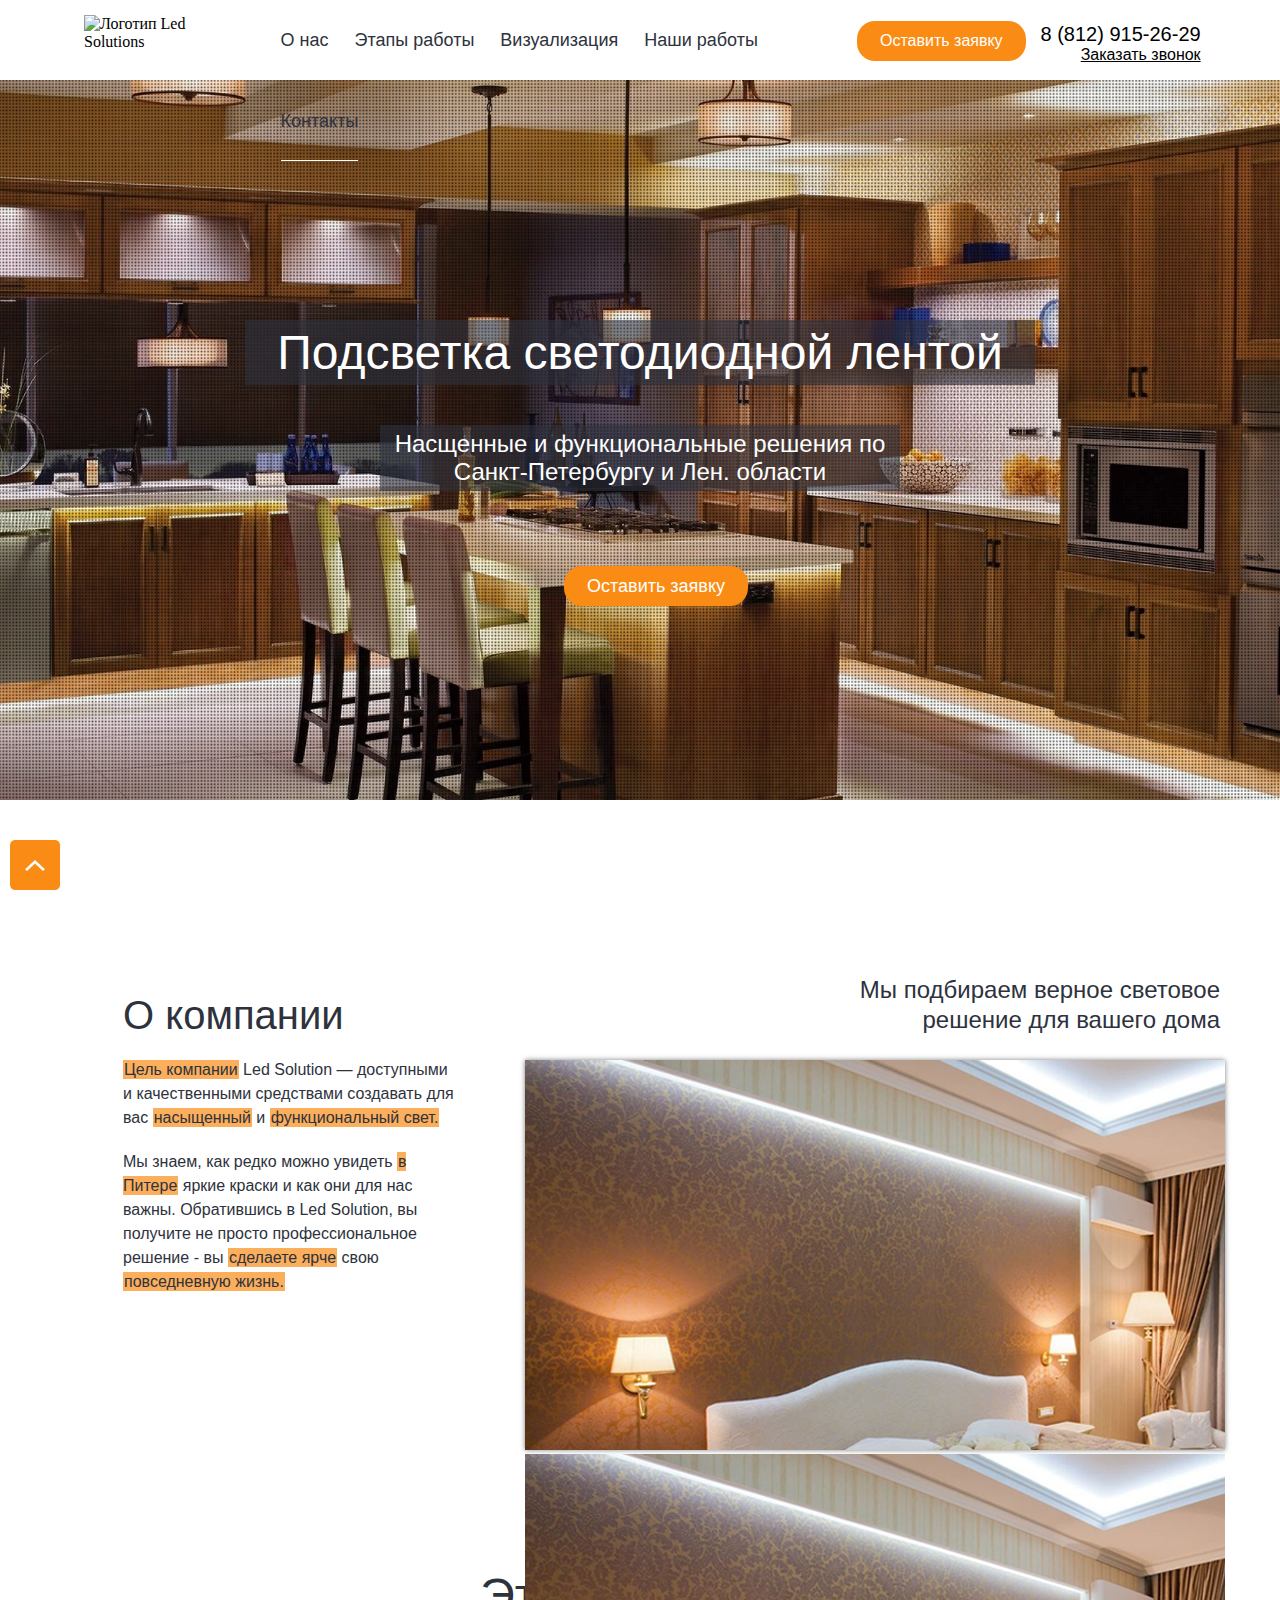
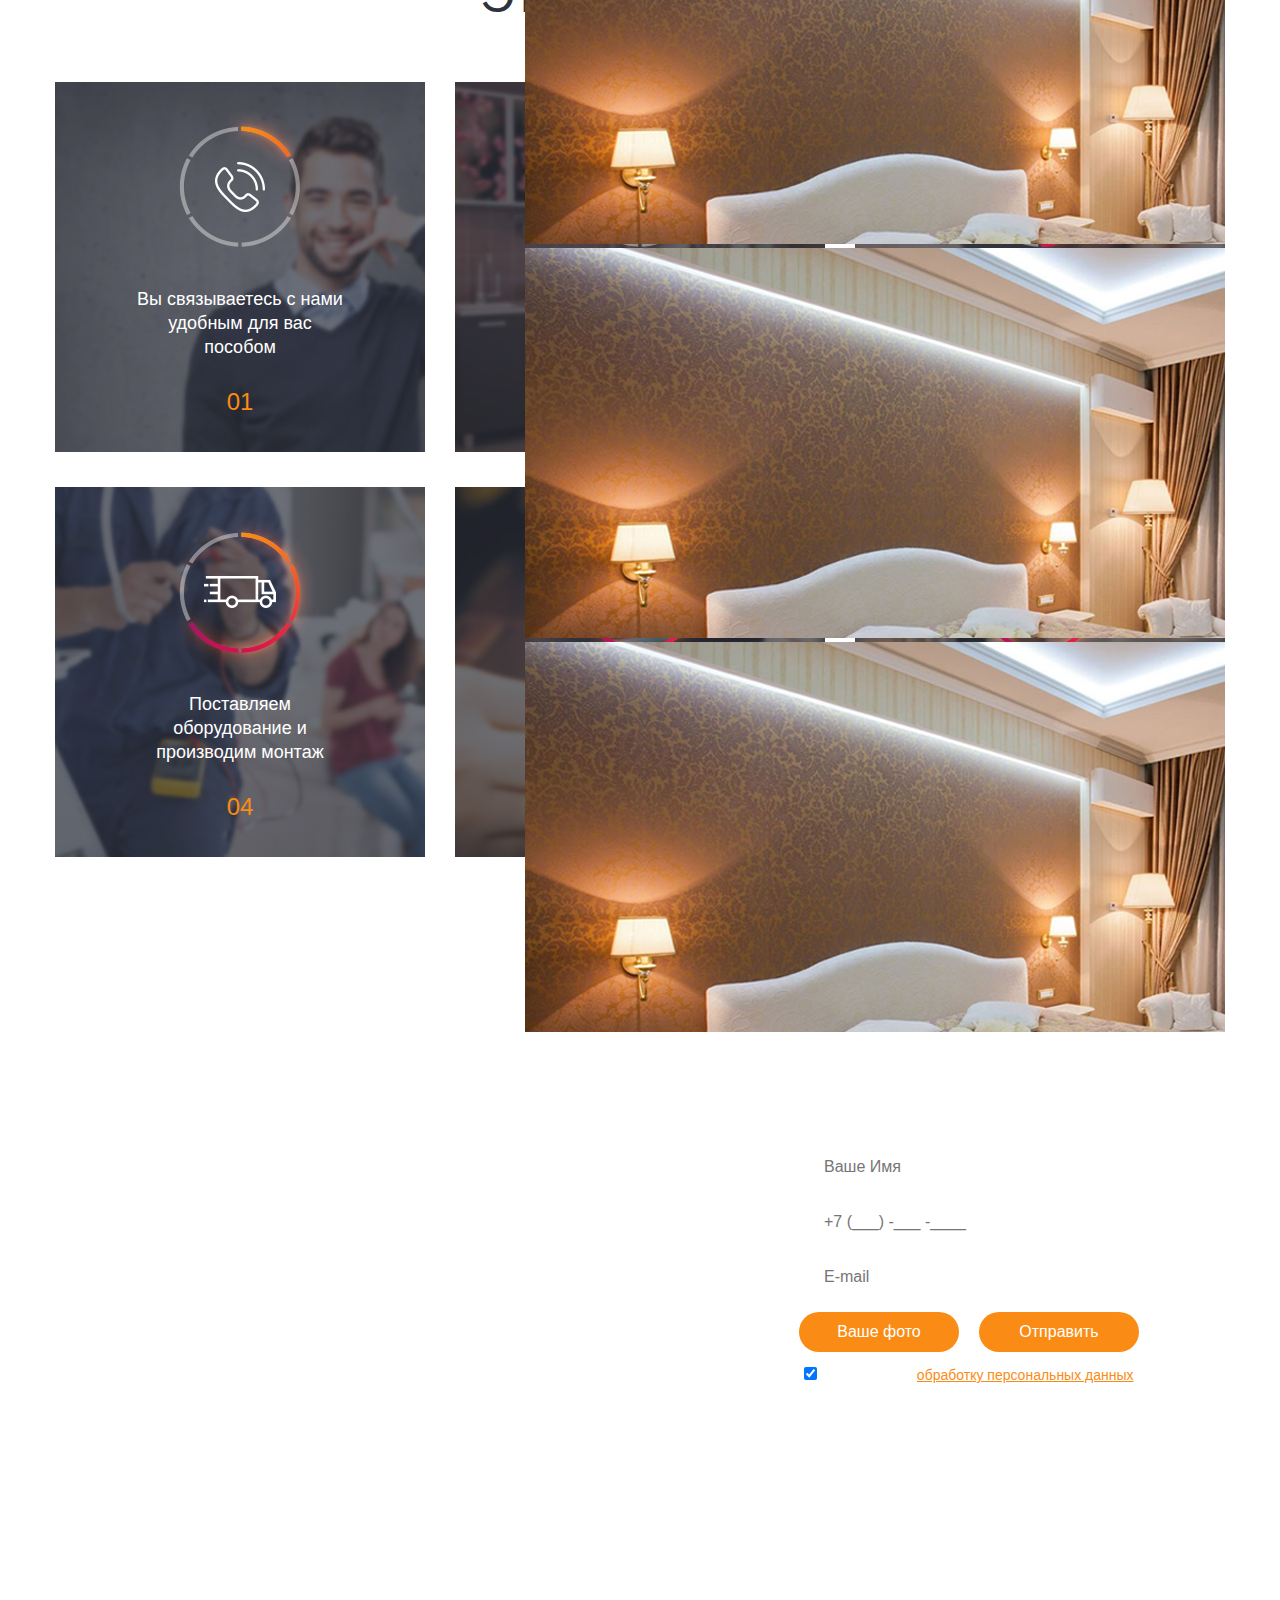
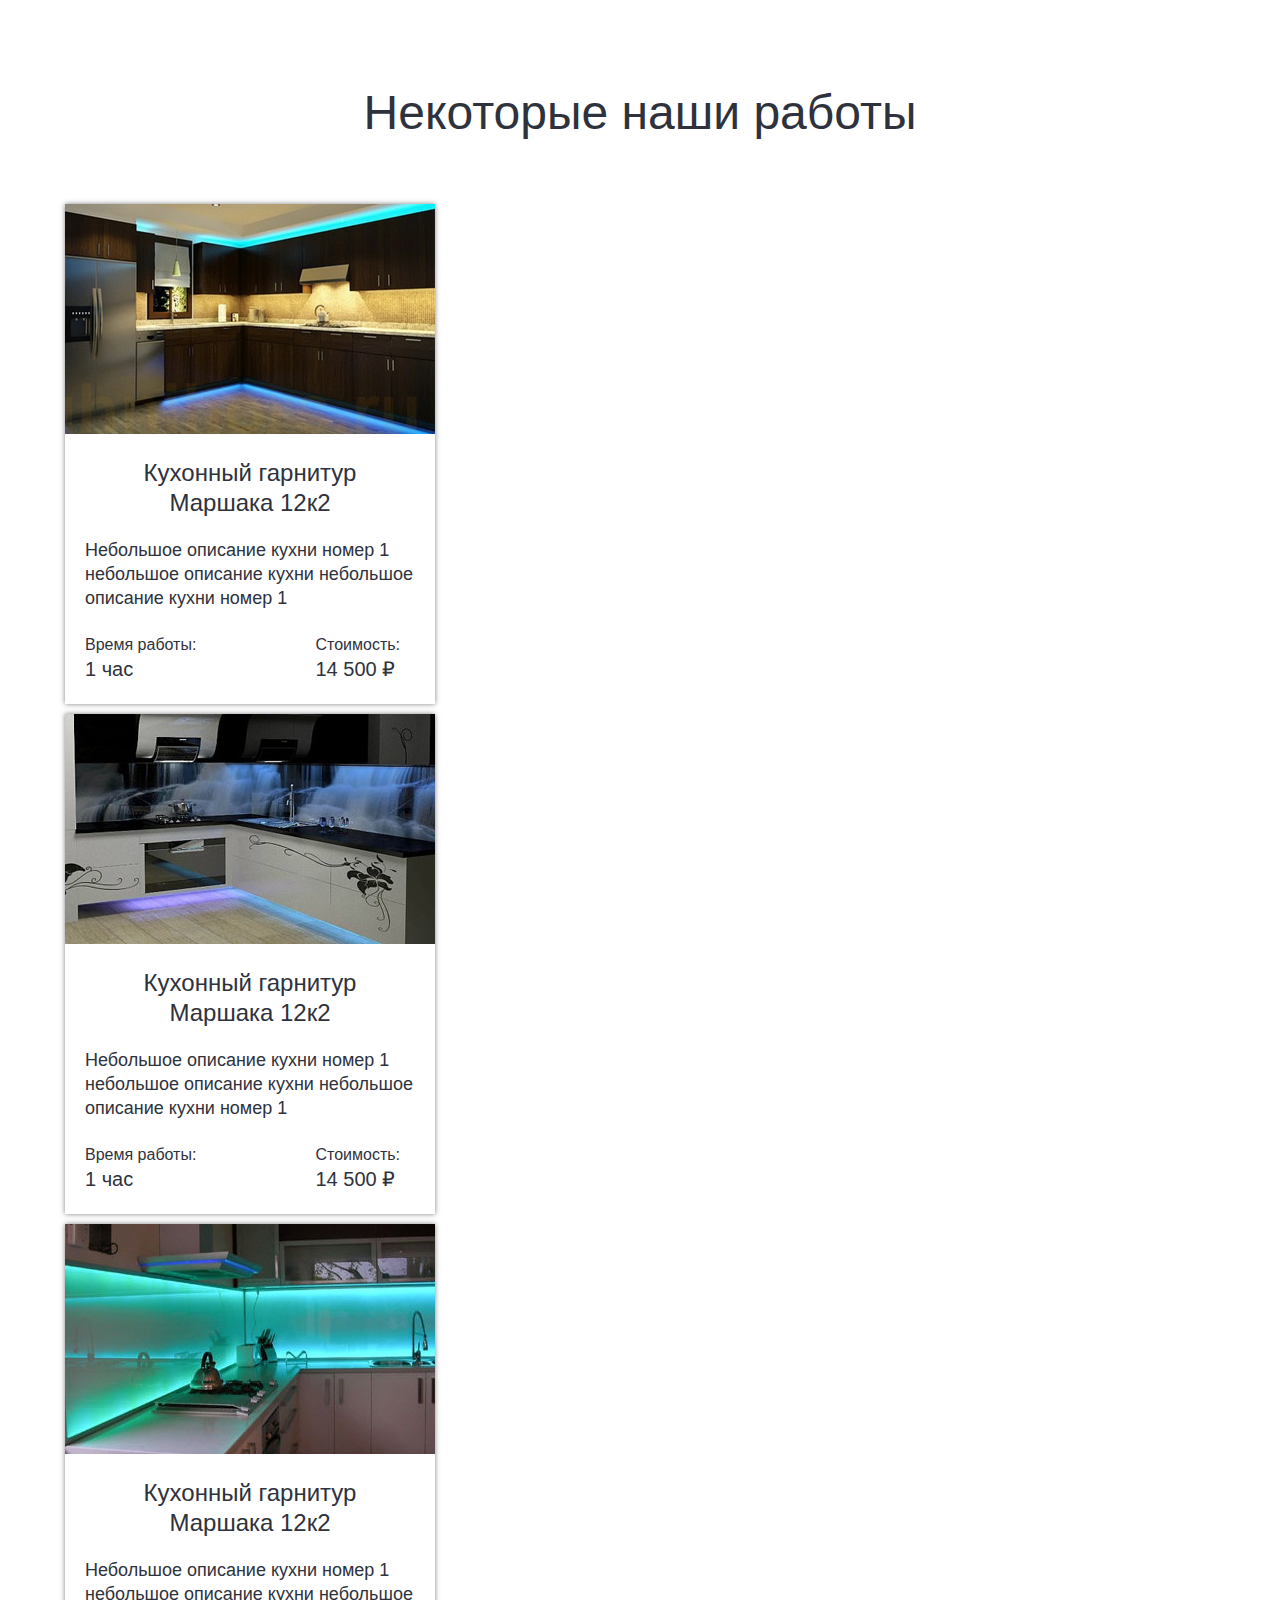
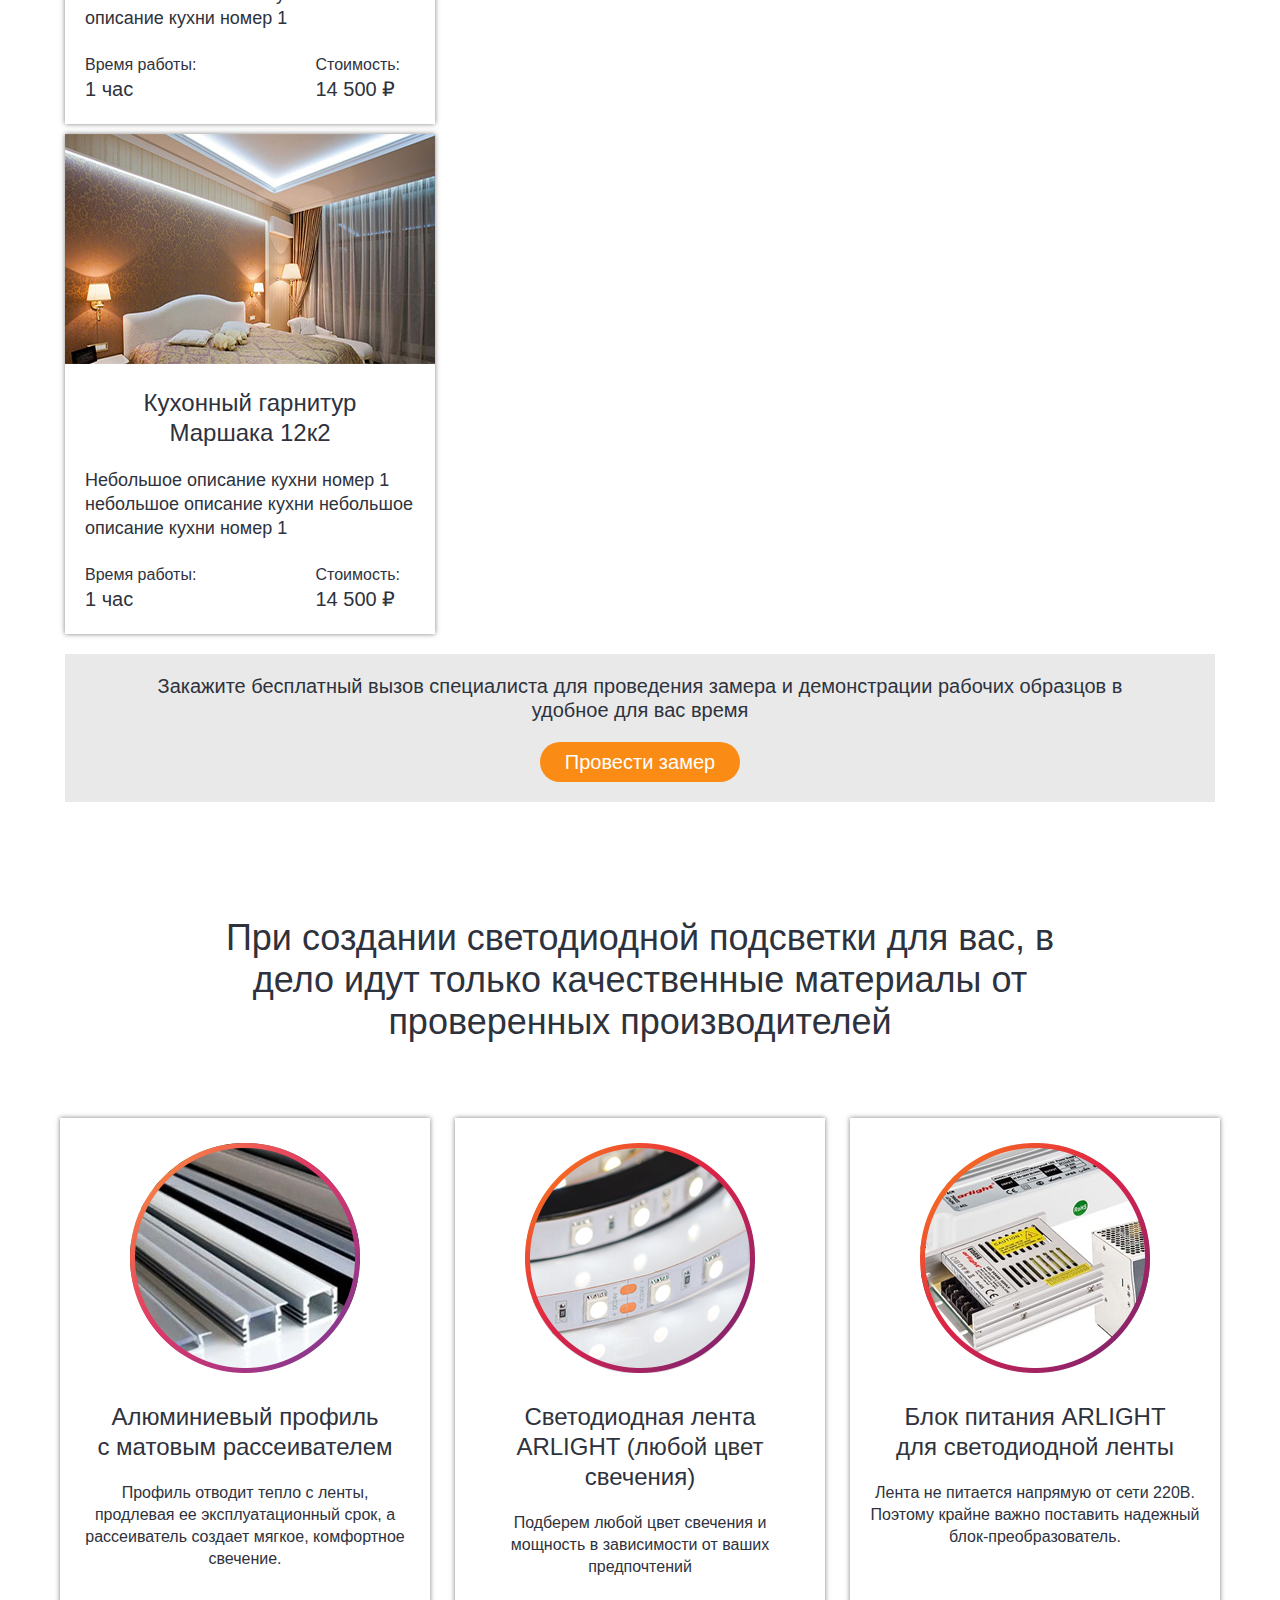
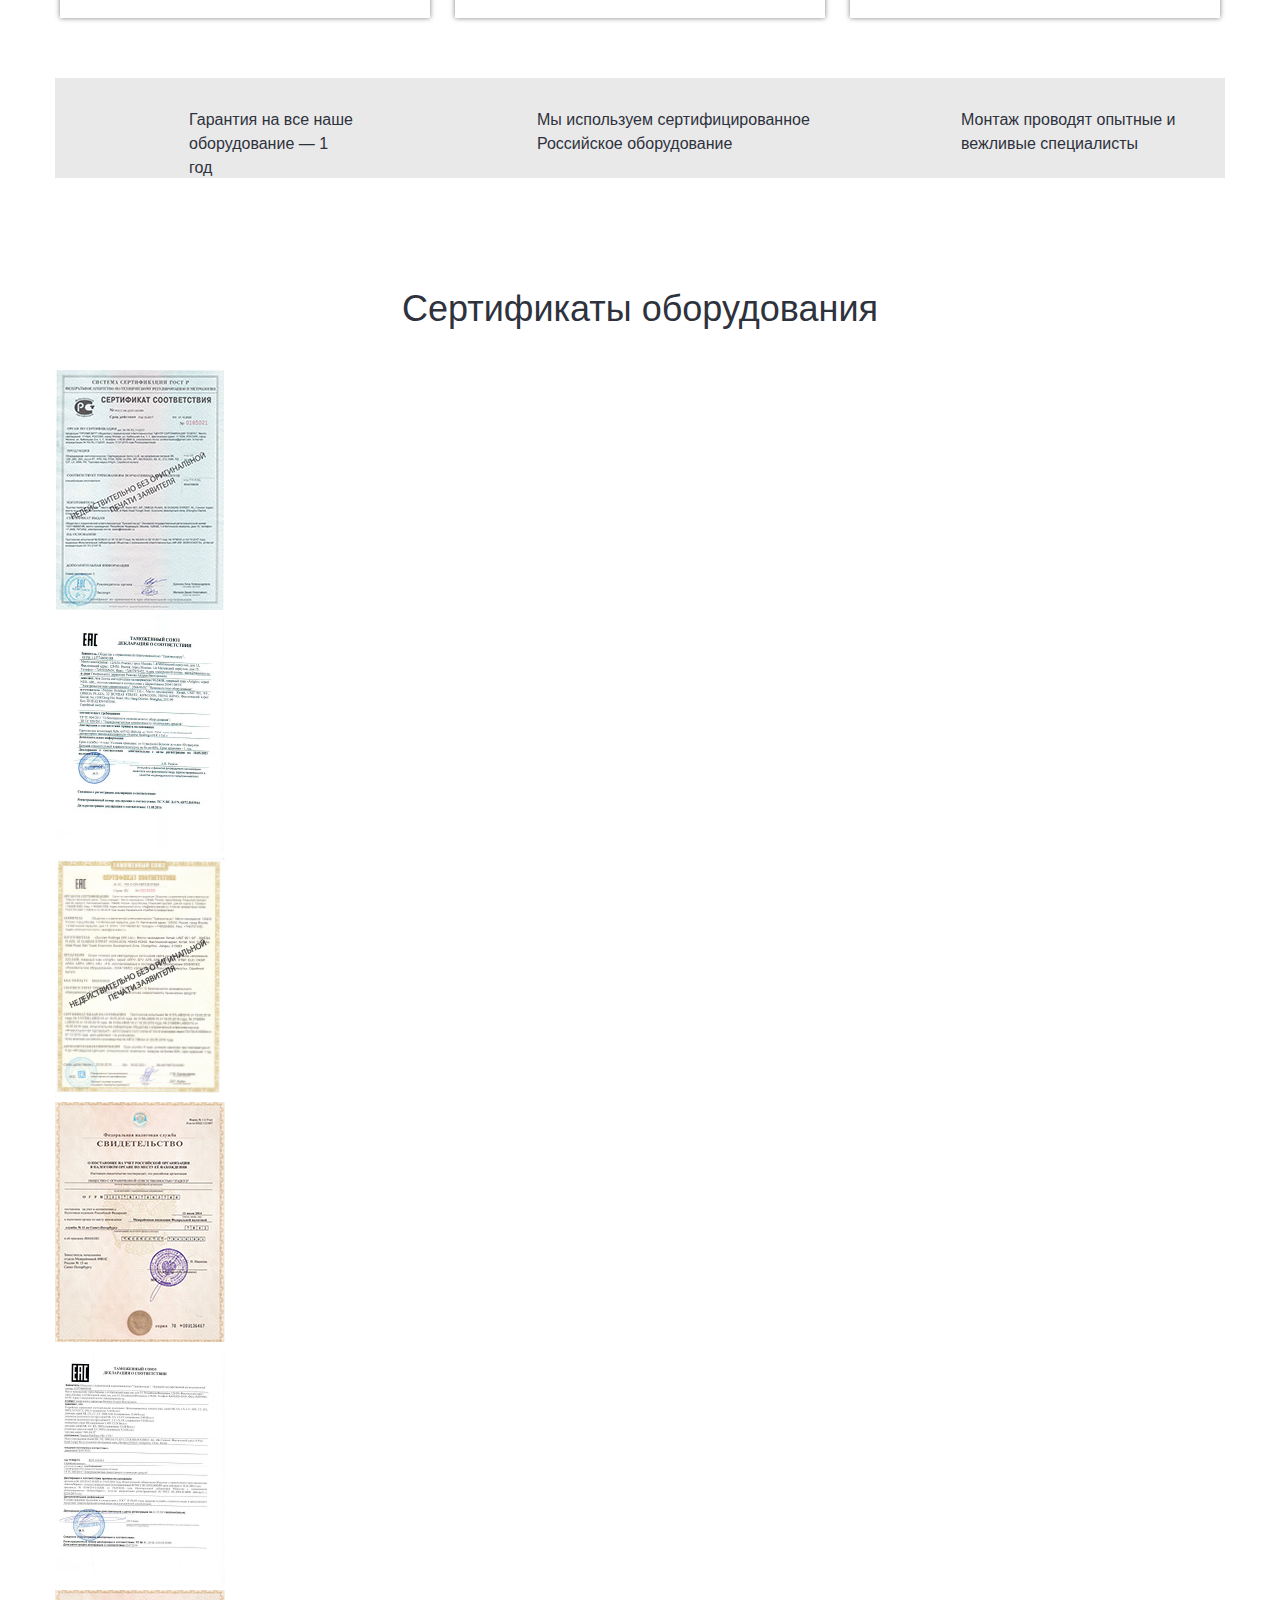
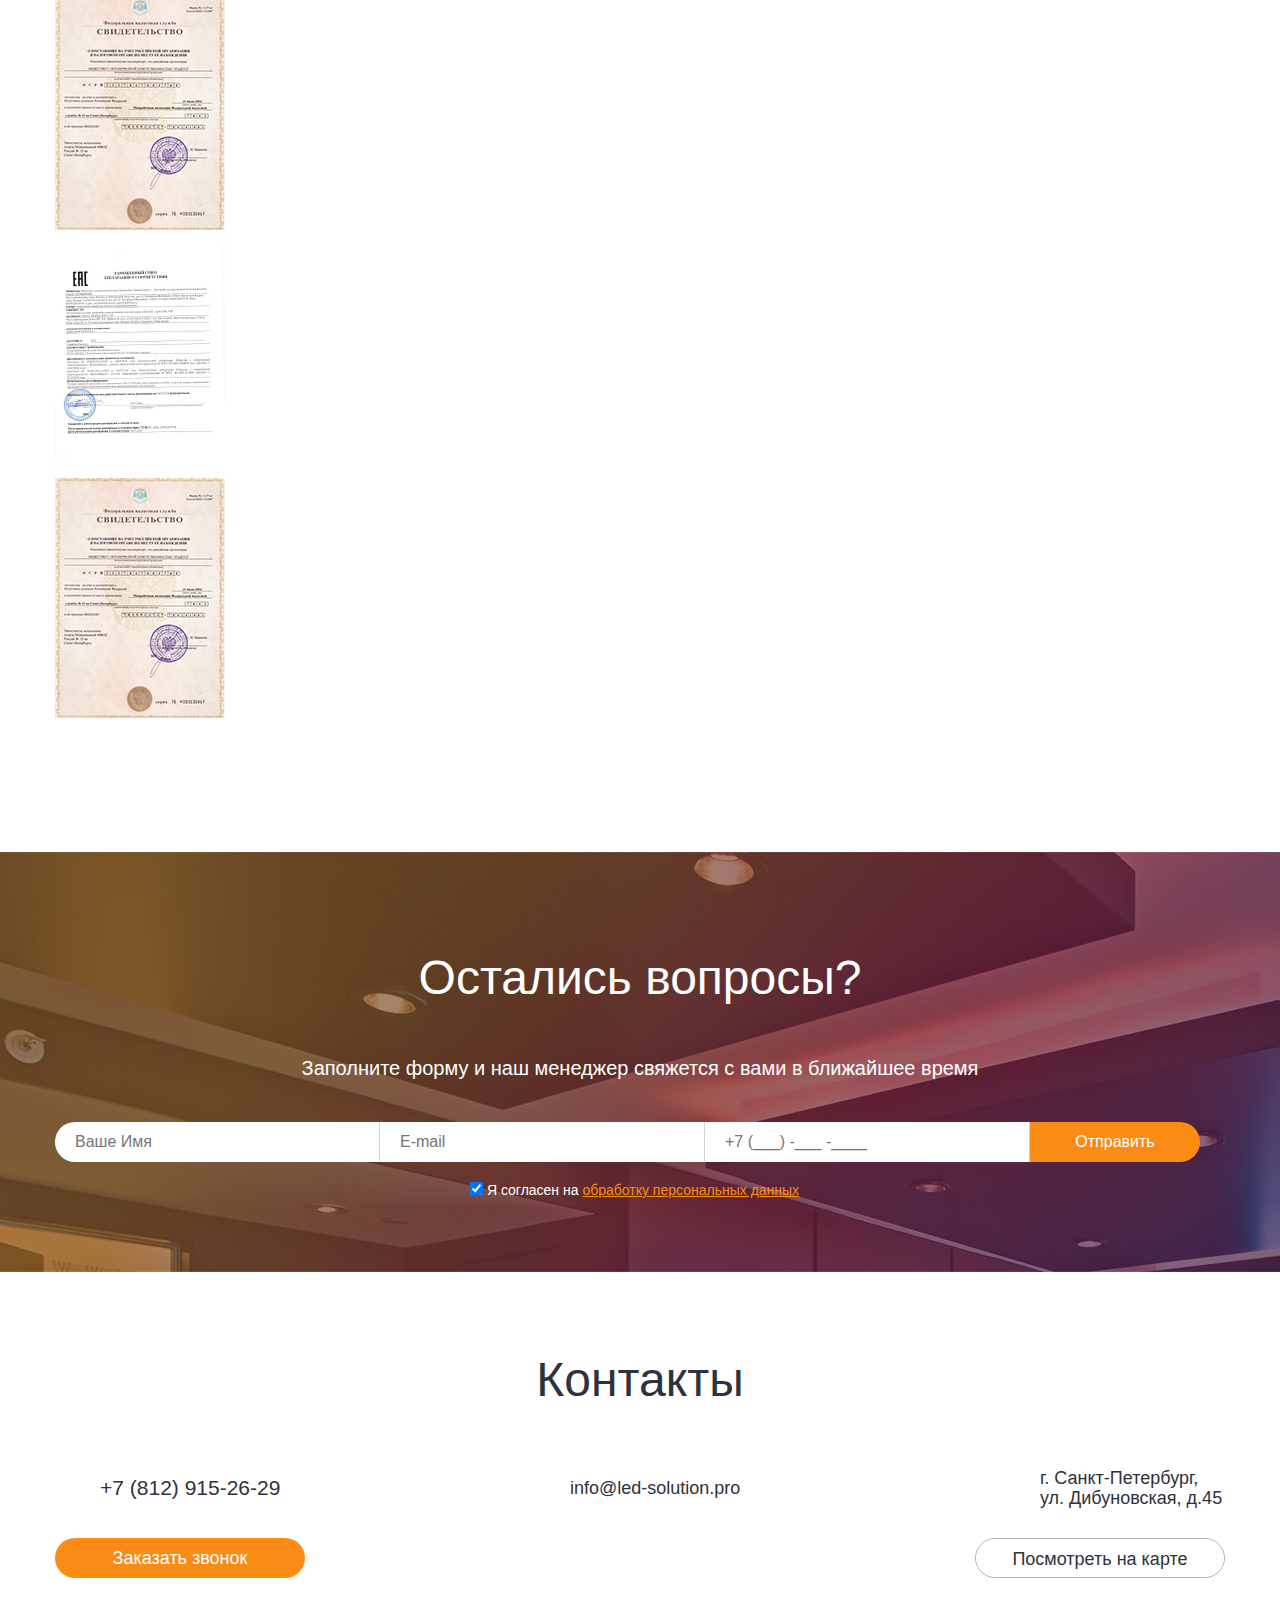
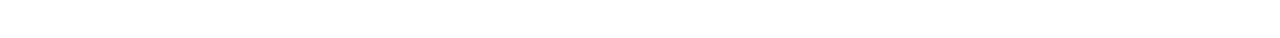
==== commit 76207675: "Правки, стилизация и программирование окна с согласием на обработку данных" ====
--- a/index.html
+++ b/index.html
@@ -72,11 +72,11 @@
                 </button>
 
                 <div class="visualization-check popup-check">
-                  <input type="checkbox" name="agree" id="popup-check" required>
+                  <input type="checkbox" name="agree" id="popup-check" required checked>
                   <label for="popup-check">Я согласен на  <a href="agree.html" target="_blank">обработку персональных данных</a></label>
                 </div>
               </form>
-            <a class="close" title="Закрыть" href="#close"></a>
+            <a class="close" title="Закрыть" href="#close">&#735;</a>
             </div>
 
 
@@ -103,11 +103,11 @@
                 </button>
 
                 <div class="visualization-check popup-check">
-                  <input type="checkbox" name="agree" id="popup-check2" required>
+                  <input type="checkbox" name="agree" id="popup-check2" required checked>
                   <label for="popup-check2">Я согласен на  <a href="agree.html" target="_blank">обработку персональных данных</a></label>
                 </div>
               </form>
-            <a class="close" title="Закрыть" href="#close"></a>
+            <a class="close" title="Закрыть" href="#close">&#735;</a>
             </div>
 
 
@@ -144,11 +144,11 @@
           </button>
 
           <div class="visualization-check popup-check">
-            <input type="checkbox" name="agree" id="popup-check3" required>
+            <input type="checkbox" name="agree" id="popup-check3" required checked>
             <label for="popup-check3">Я согласен на  <a href="agree.html" target="_blank">обработку персональных данных</a></label>
           </div>
         </form>
-      <a class="close" title="Закрыть" href="#close"></a>
+      <a class="close" title="Закрыть" href="#close">&#735;</a>
       </div>
 
     </section>
@@ -262,7 +262,7 @@
           </div>
 
           <div class="visualization-check">
-            <input type="checkbox" name="agree" id="visualization-check" required>
+            <input type="checkbox" name="agree" id="visualization-check" required checked>
             <label for="visualization-check">Я согласен на  <a href="agree.html" target="_blank">обработку персональных данных</a></label>
           </div>
         </form>
@@ -379,11 +379,11 @@
           </button>
 
           <div class="visualization-check popup-check">
-            <input type="checkbox" name="agree" id="popup-check4" required>
+            <input type="checkbox" name="agree" id="popup-check4" required checked>
             <label for="popup-check4">Я согласен на  <a href="agree.html" target="_blank">обработку персональных данных</a></label>
           </div>
         </form>
-      <a class="close" title="Закрыть" href="#close"></a>
+      <a class="close" title="Закрыть" href="#close">&#735;</a>
       </div>
     </section>
 
@@ -472,7 +472,7 @@
 
 
           <div class="visualization-check questions-check">
-            <input type="checkbox" name="agree" id="question-check" required>
+            <input type="checkbox" name="agree" id="question-check" required checked>
             <label for="question-check">Я согласен на  <a href="agree.html" target="_blank">обработку персональных данных</a></label>
           </div>
        </form>
@@ -505,11 +505,11 @@
                 </button>
 
                 <div class="visualization-check popup-check">
-                  <input type="checkbox" name="agree" id="popup-check5" required>
+                  <input type="checkbox" name="agree" id="popup-check5" required checked>
                   <label for="popup-check5">Я согласен на  <a href="agree.html" target="_blank">обработку персональных данных</a></label>
                 </div>
               </form>
-            <a class="close" title="Закрыть" href="#close"></a>
+            <a class="close" title="Закрыть" href="#close">&#735;</a>
             </div>
 
         <a href="#win6" class="our-contacts__map-button">Посмотреть на карте</a>
@@ -519,7 +519,7 @@
 
               <script type="text/javascript" charset="utf-8" async src="https://api-maps.yandex.ru/services/constructor/1.0/js/?um=constructor%3A03da81142073ad13b5e907ec6b2f228d7f5a92e61f77da7d9efef3a7ad1cef15&amp;width=100%25&amp;height=430&amp;lang=ru_RU&amp;scroll=true"></script>
 
-            <a class="close" title="Закрыть" href="#close"></a>
+            <a class="close" title="Закрыть" href="#close">&#735;</a>
             </div>
       </div>
     </section>
--- a/css/style.css
+++ b/css/style.css
@@ -3094,7 +3094,7 @@
 /*          Стилизация кнопки to-top           */
 
 @media (min-width: 320px) {
-  #scroll-top-btn {
+  #scroll-top-btn, #scroll-top-btn-agree {
     position: fixed;
     right: 5px;
     bottom: 5px;
@@ -3118,13 +3118,13 @@
     cursor: pointer;
 
   }
-  #scroll-top-btn:hover {
+  #scroll-top-btn:hover, #scroll-top-btn-agree:hover {
     background-color:  #501b88;
   }
 }
 
 @media (min-width: 768px) {
-   #scroll-top-btn {
+   #scroll-top-btn, #scroll-top-btn-agree {
     position: fixed;
     left: 10px;
     bottom: 10px;
@@ -3150,10 +3150,6 @@
 
 
 
-
-
-
-
 /*              Модальные окна              */
 
 /*Стиль наполнения попапа*/
@@ -3327,7 +3323,7 @@
     right: 0;
     bottom: 0;
     left: 0;
-    z-index: 1000;
+    z-index: 1005;
     display: none;
 
     background-color: rgba(0, 0, 0, 0.65);
@@ -3344,7 +3340,7 @@
     right: 0;
     left: 50%;
 
-    z-index: 1000;
+    z-index: 1005;
     margin: 0;
     width: 85%;
     min-width: 265px;
@@ -3355,20 +3351,11 @@
     border: 1px solid #383838;
     background: #fefefe;
 
-    /*-webkit-border-radius: 4px;
-       -moz-border-radius: 4px;
-        -ms-border-radius: 4px;
-            border-radius: 4px;*/
-
     text-align: center;
     font-family: roboto, sans-serif;
     font-weight: normal;
     font-size: 18px;
 
-    /*-webkit-box-shadow: 0 15px 20px rgba(0,0,0,.22),0 19px 60px rgba(0,0,0,.3);
-       -moz-box-shadow: 0 15px 20px rgba(0,0,0,.22),0 19px 60px rgba(0,0,0,.3);
-        -ms-box-shadow: 0 15px 20px rgba(0,0,0,.22),0 19px 60px rgba(0,0,0,.3);
-            box-shadow: 0 15px 20px rgba(0,0,0,.22),0 19px 60px rgba(0,0,0,.3)*/;
     -webkit-transform: translate(-50%, -500%);
         -ms-transform: translate(-50%, -500%);
          -o-transform: translate(-50%, -500%);
@@ -3384,7 +3371,7 @@
     right: 0;
     left: 50%;
 
-    z-index: 1000;
+    z-index: 1005;
     margin: 0;
     width: 85%;
     padding: 0;
@@ -3395,8 +3382,6 @@
 
     border: 1px solid #383838;
     background: #fefefe;
-
-
 
     text-align: center;
     font-family: roboto, sans-serif;
@@ -3432,20 +3417,17 @@
 .close {
     top: -0px;
     right: -0px;
-    width: 20px;
-    height: 20px;
+    width: 40px;
+    height: 40px;
     position: absolute;
-    padding: 0;
-  /*  -webkit-border-radius: 0px 4px 0px 0px;
-       -moz-border-radius: 0px 4px 0px 0px;
-        -ms-border-radius: 0px 4px 0px 0px;
-            border-radius: 0px 4px 0px 0px;*/
+    padding: 0px;
 
     background-color: #fa8c15;
 
+    color: #fff;
     text-align: center;
     text-decoration: none;
-    font: 13px/20px roboto, Arial, sans-serif;
+    font: 50px roboto, Arial, sans-serif;
     font-weight: bold;
     -webkit-transition: all ease 0.5s;
        -moz-transition: all ease 0.5s;
@@ -3453,38 +3435,58 @@
          -o-transition: all ease 0.5s;
             transition: all ease 0.5s;
 }
-.close:before {
-    color: rgba(255, 255, 255, 0.9);
-    content: "X";
-    text-shadow: 0 -1px rgba(0, 0, 0, 0.9);
-    font-size: 12px;
-}
+
 .close:hover {
     background-color: #501b88;
-    /*-webkit-transform: rotate(180deg);
-       -moz-transform: rotate(180deg);
-        -ms-transform: rotate(180deg);
-         -o-transform: rotate(180deg);
-            transform: rotate(180deg);*/
 }
 
 /*              Завершил модальное окно             */
 
 
-
-
-
-
-
-/* Generated by http://css.spritegen.com CSS Sprite Generator */
-
-.ico-guarantee, .ico-montage, .ico-mail-ico, .ico-phone-ico, .ico-place-ico,
-.ico-certification
-{ display: inline-block; background: url('png.png') no-repeat; overflow: hidden; text-indent: -9999px; text-align: left; }
-
-.ico-guarantee { background-position: -0px -0px; width: 63px; height: 63px; }
-.ico-montage { background-position: -0px -63px; width: 48px; height: 70px; }
-.ico-mail-ico { background-position: -0px -133px; width: 35px; height: 35px; }
-.ico-phone-ico { background-position: -0px -168px; width: 35px; height: 35px; }
-.ico-place-ico { background-position: -0px -203px; width: 35px; height: 35px; }
-.ico-certification { background-position: -0px -238px; width: 34px; height: 66px; }
+/*              Стилизация страницы согласия            */
+
+.visualization-container.agree {
+  color:#2e323d;
+  margin-bottom:40px;
+  padding: 0px 20px;
+
+  -webkit-box-sizing: border-box;
+  -moz-box-sizing: border-box;
+  box-sizing: border-box;
+}
+.visualization-title.agree {
+  color:#2e323d;
+  width: 100%;
+  padding-top: 0px;
+  margin-top: 40px;
+}
+.visualization-description.agree {
+  color:#2e323d;
+  width: 100%;
+}
+
+
+
+#come-back {
+  display: inline-block;
+
+  width: auto;
+  padding: 10px 25px;
+  border-radius: 20px 20px 20px 20px ;
+
+  line-height: 30px;
+  color: #fff;
+  text-align: center;
+  vertical-align: middle;
+
+  background-color: #fa8c15;
+  cursor: pointer;
+
+  transition: all 0.3s ease;
+}
+
+#come-back:hover{
+  background-color: #501b88;
+
+}
+
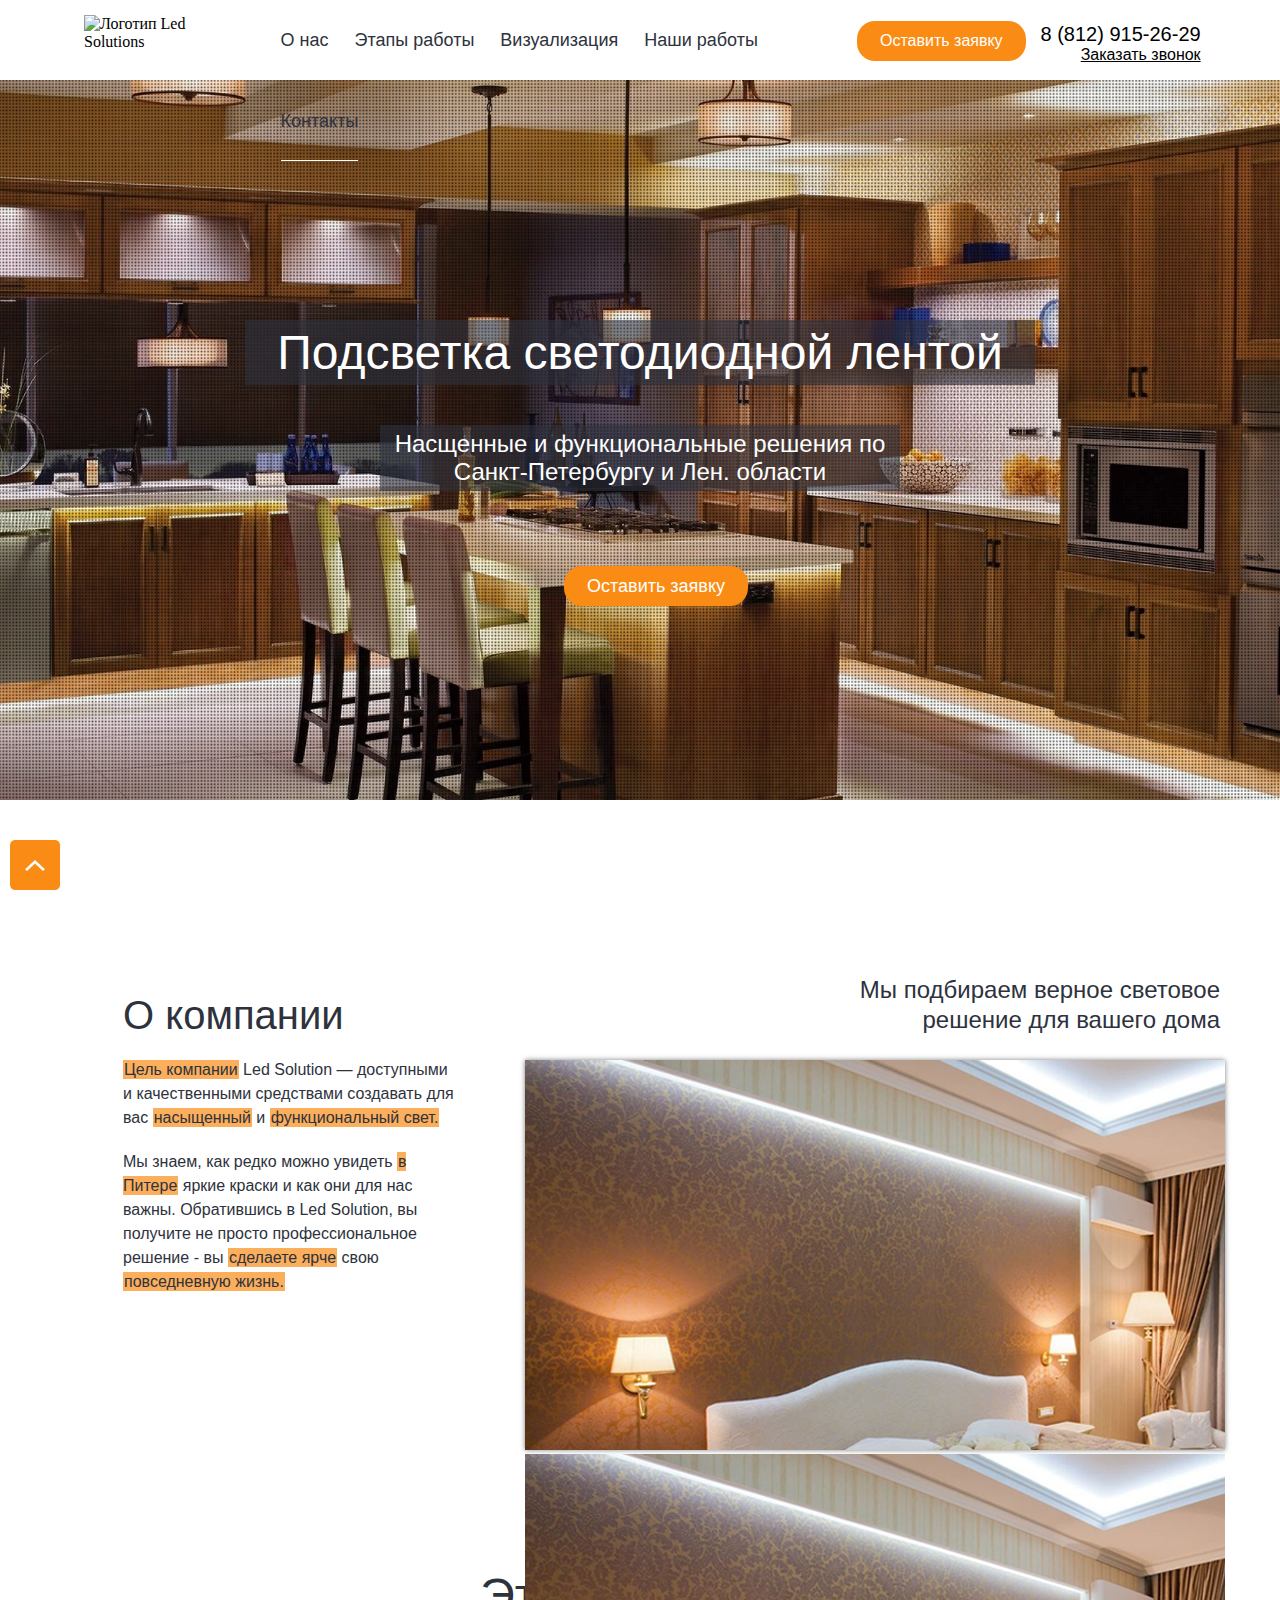
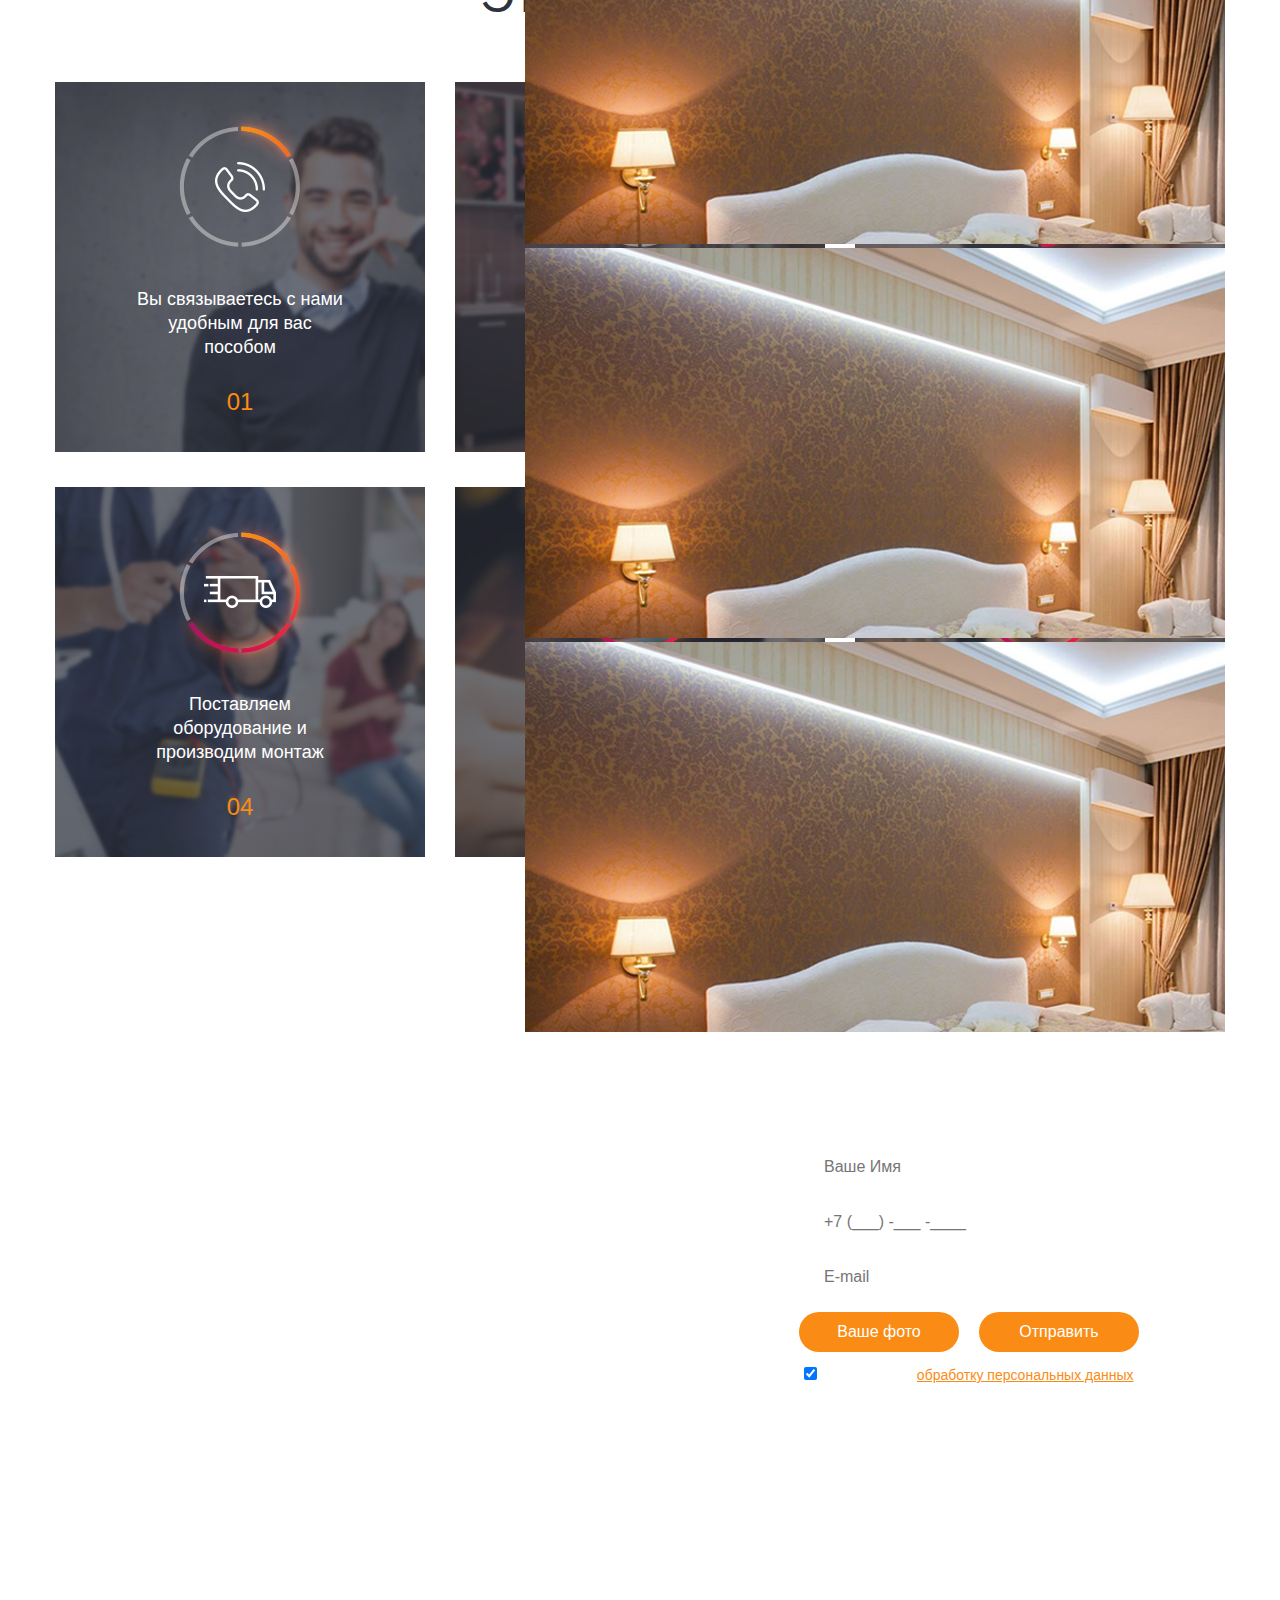
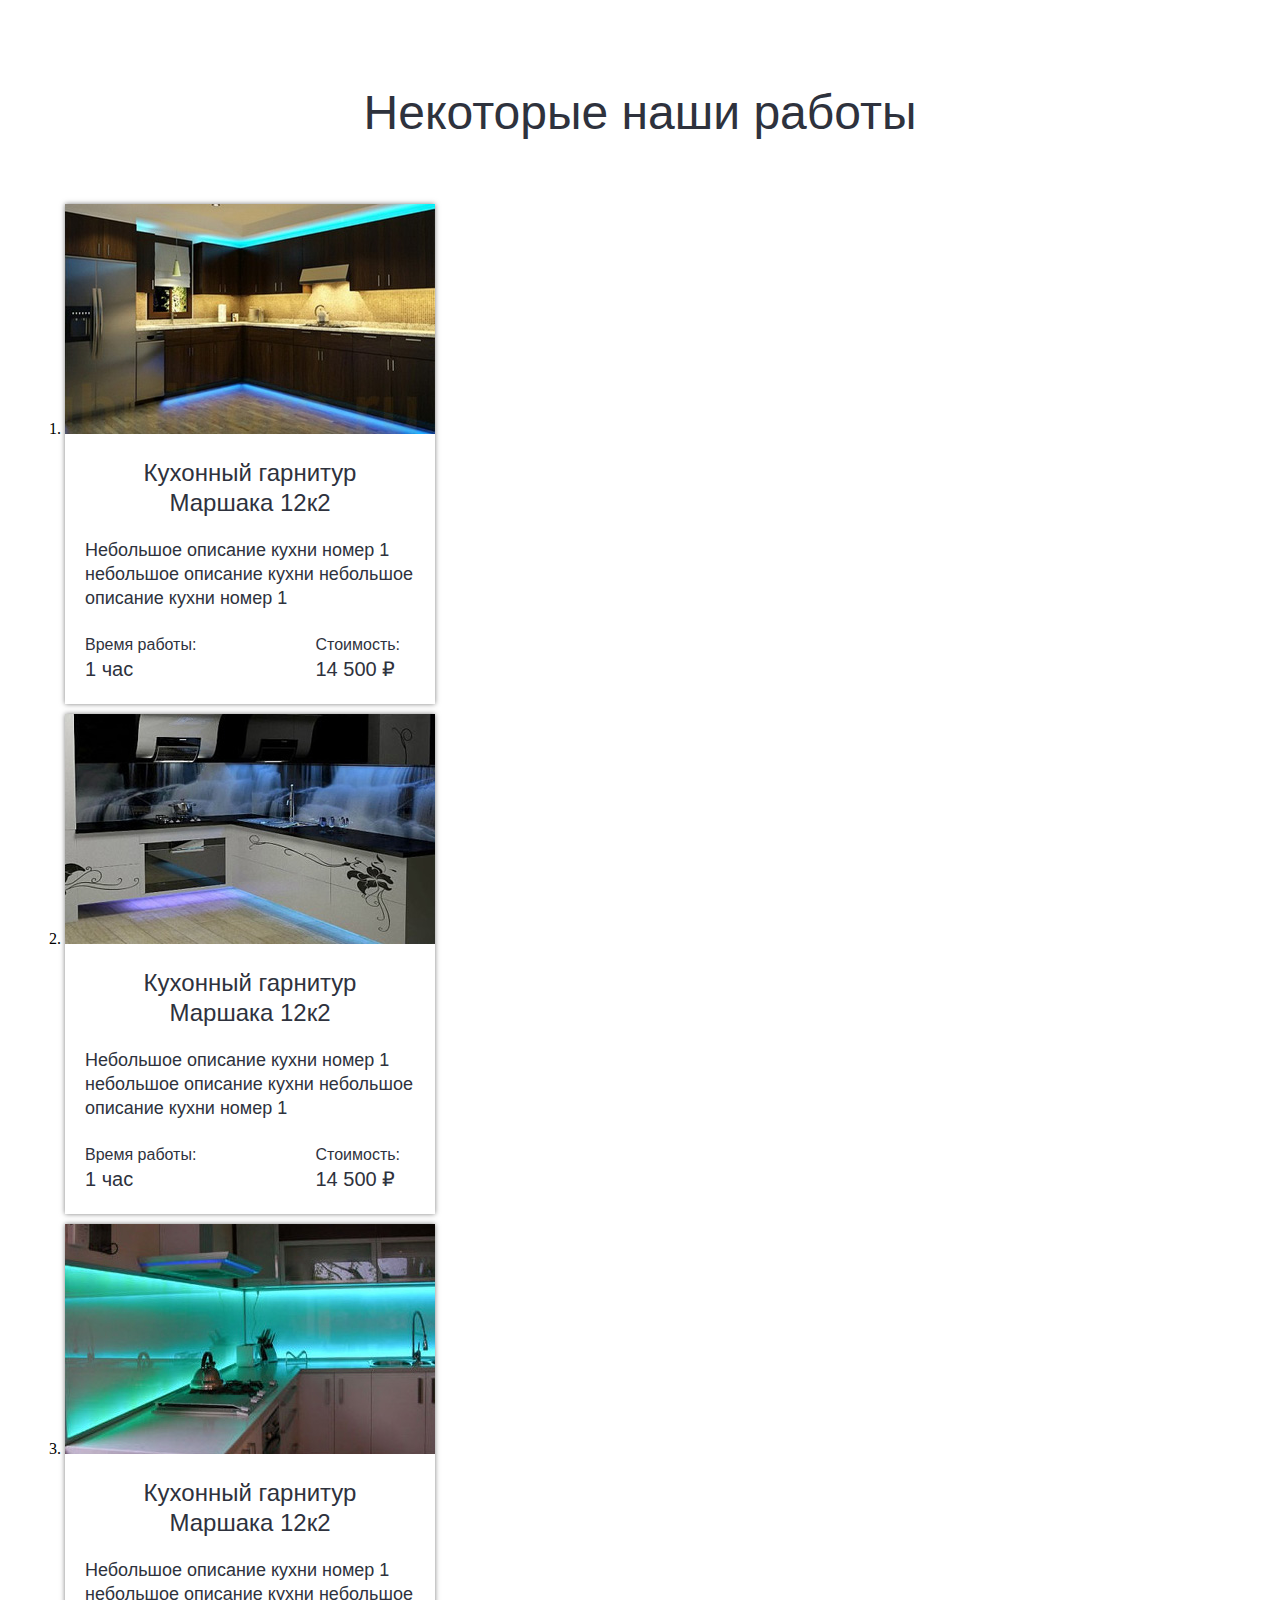
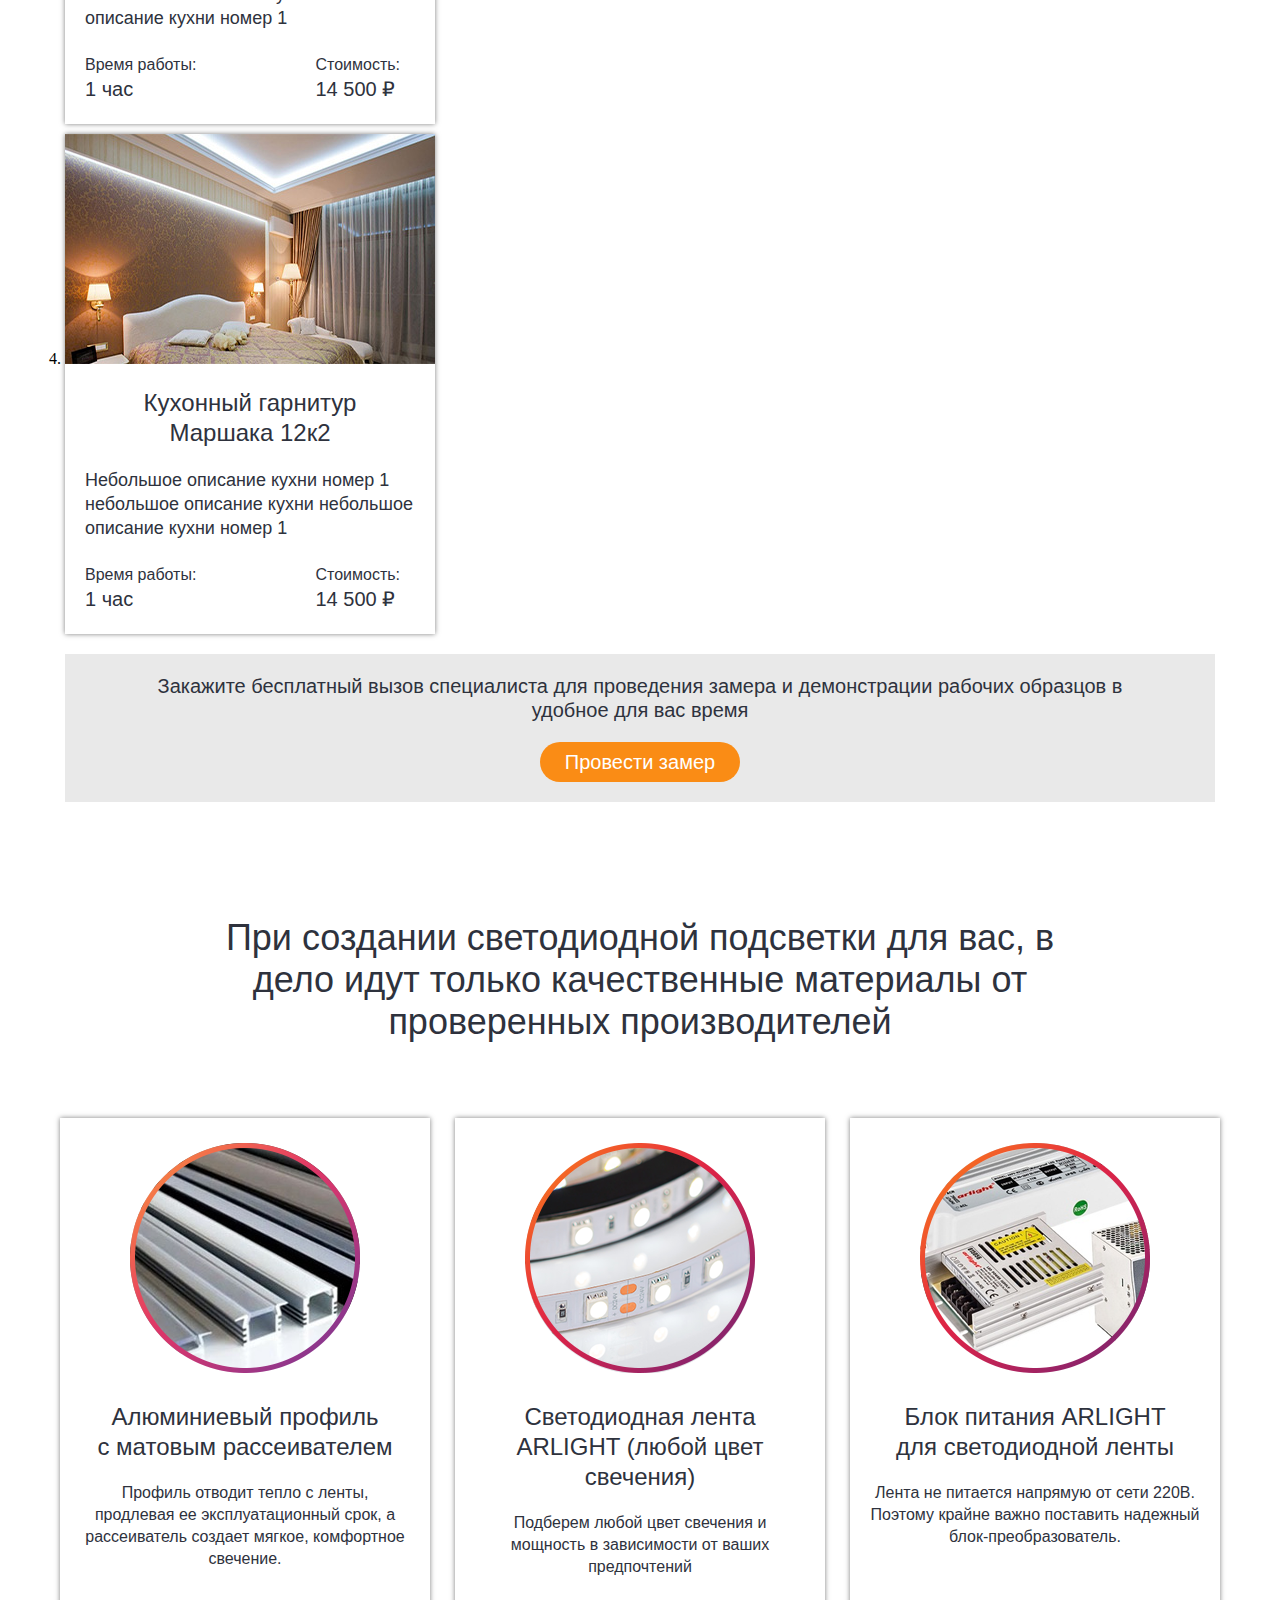
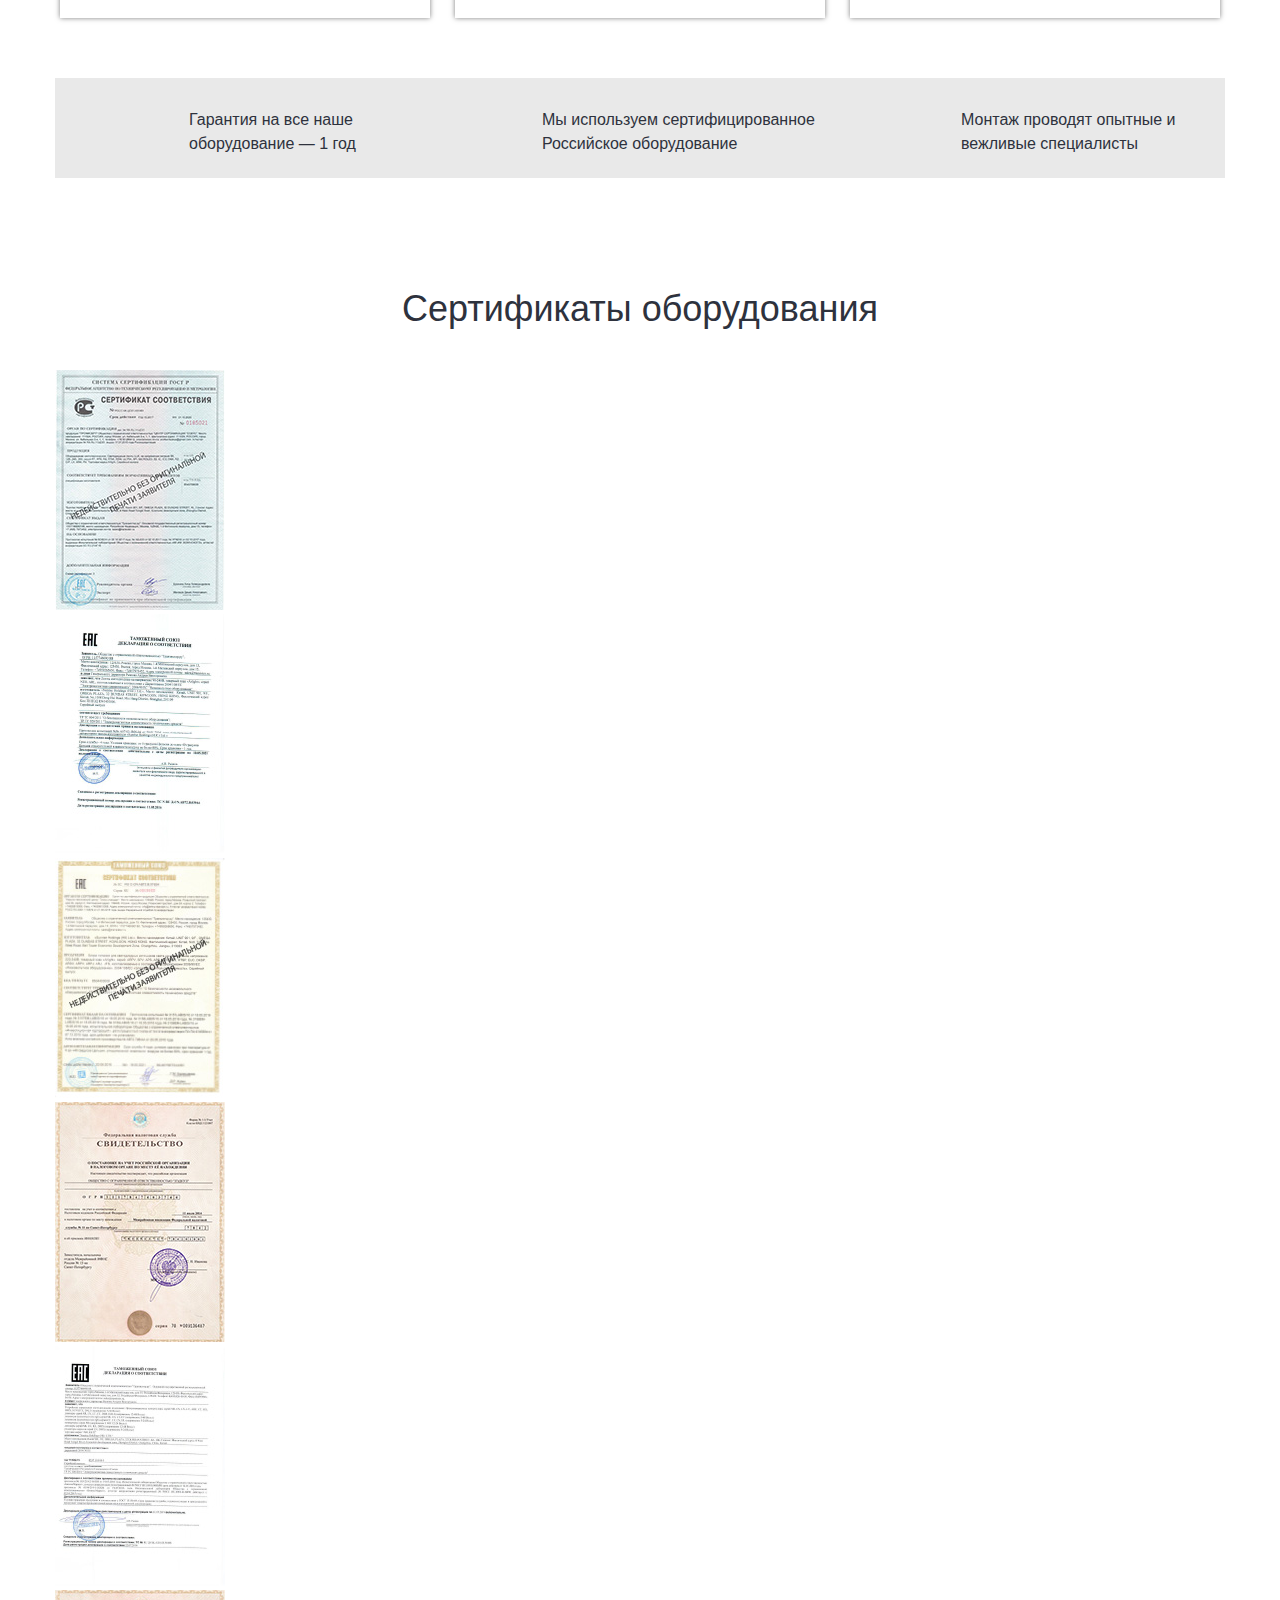
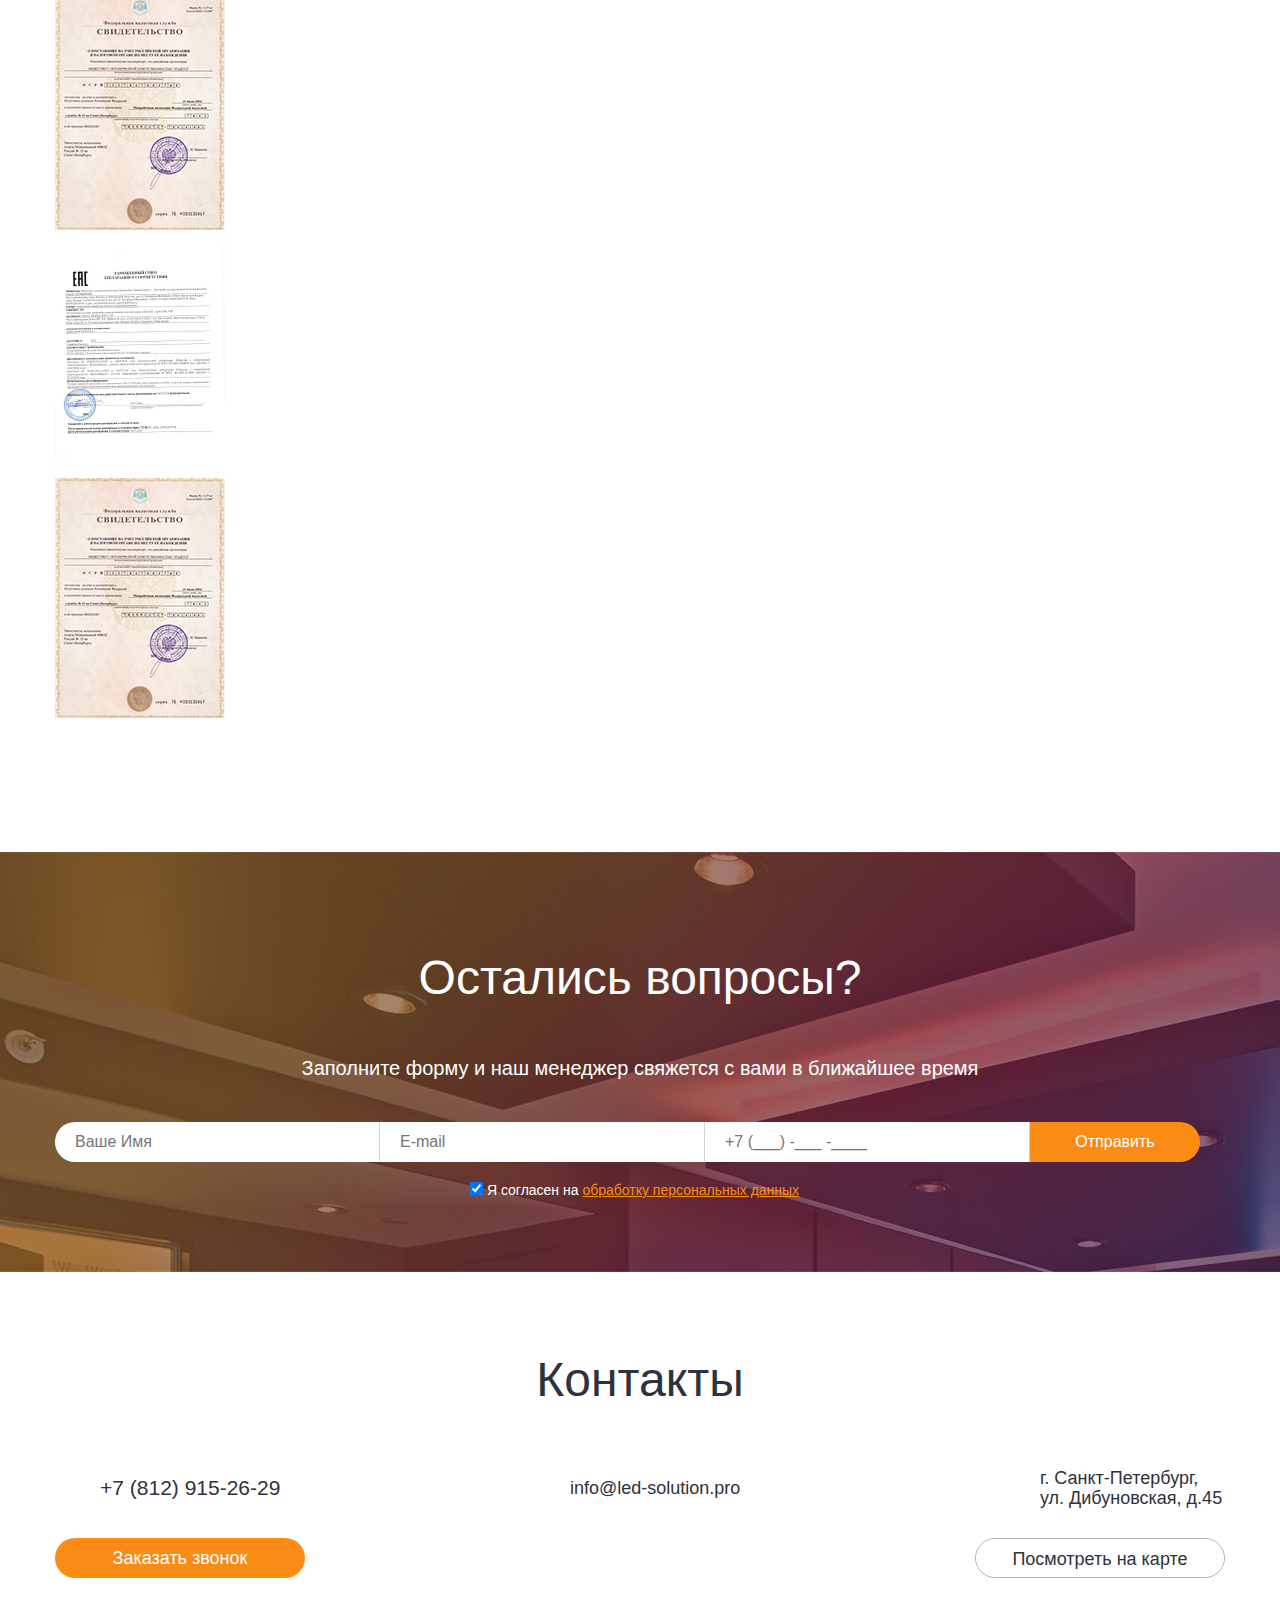
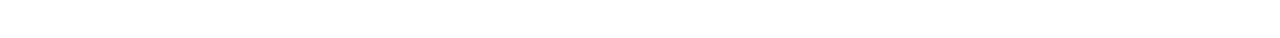
==== commit fb403151: "Почистил и выровнял Html, подправил баги IE" ====
--- a/index.html
+++ b/index.html
@@ -9,17 +9,19 @@
   <link rel="stylesheet" href="css/slick-theme.css">
   <link rel="stylesheet" href="css/style.css">
 
-  <link rel="icon" type="image/vnd.microsoft.icon" href="img/favicon5.ico">
+  <link rel="icon" href="img/favicon5.ico" type="image/vnd.microsoft.icon">
 
   <title>Светодиодная подсветка под ключ в Санкт-Петербурге</title>
 </head>
+
 <body>
+
+
   <header class="main-header">
     <div class="header-container">
       <div class="header-left">
         <div class="header-burger"> </div>
         <div class="header-cross">&#735;</div>
-
         <nav class="burger-menu" id="menu__mob">
           <ul class="burger-menu-list">
             <li><a href="#about-company">О нас</a></li>
@@ -51,34 +53,32 @@
         <div class="header-contacts">
 
           <!-- Модальное окно №1 Оставить заявку-->
-          <!-- Ссылки на вызов модальных окон-->
-
-            <a href="#win1" class="button-callback">Оставить заявку</a>
-
-            <a href="#x" class="overlay" id="win1"></a>
-            <div class="popup">
-              <h2 class="popup__title">Оформить заявку</h2>
-              <p class="popup__description">Заполните форму и наш менеджер свяжется с вами в ближайшее время</p>
-
-              <form action="" class="popup__form" method="POST">
-                <input type="text" class="popup-form__input" name="username" id="" placeholder="Ваше Имя">
-
-                <input type="text" class="popup-form__input" name="e-mail" id="" placeholder="E-mail">
-
-                <input type="text" class="popup-form__input" name="tel-number" id="phone-mask-popup" placeholder="+7 (___) -___ -____">
-
-                <button class="popup-form__button" type="submit">
-                    Отправить
-                </button>
-
-                <div class="visualization-check popup-check">
-                  <input type="checkbox" name="agree" id="popup-check" required checked>
-                  <label for="popup-check">Я согласен на  <a href="agree.html" target="_blank">обработку персональных данных</a></label>
-                </div>
-              </form>
+          <a href="#win1" class="button-callback">Оставить заявку</a>
+          <a href="#x" class="overlay" id="win1"></a>
+
+          <div class="popup">
+            <h2 class="popup__title">Оформить заявку</h2>
+            <p class="popup__description">Заполните форму и наш менеджер свяжется с вами в ближайшее время</p>
+
+            <form action="" class="popup__form" method="POST">
+              <input type="text" class="popup-form__input" name="username" id="" placeholder="Ваше Имя">
+
+              <input type="text" class="popup-form__input" name="e-mail" id="" placeholder="E-mail">
+
+              <input type="text" class="popup-form__input" name="tel-number" id="phone-mask-popup" placeholder="+7 (___) -___ -____">
+
+              <button class="popup-form__button" type="submit">
+                  Отправить
+              </button>
+
+              <div class="visualization-check popup-check">
+                <input type="checkbox" name="agree" id="popup-check" required checked>
+                <label for="popup-check">Я согласен на  <a href="agree.html" target="_blank">обработку персональных данных</a></label>
+              </div>
+            </form>
             <a class="close" title="Закрыть" href="#close">&#735;</a>
-            </div>
-
+          </div>
+          <!-- Модальное окно №1 Закончилось-->
 
           <div class="callback-options">
           <a href="tel://+79219152629" class="header-number">
@@ -87,8 +87,8 @@
 
           <!-- Модальное окно №2 Обратный звонок-->
           <a href="#win2" class="callback-text">Заказать звонок</a>
-
           <a href="#x" class="overlay" id="win2"></a>
+
             <div class="popup">
               <h2 class="popup__title">Обратный звонок</h2>
               <p class="popup__description">Наш менеджер свяжется с Вами в ближайшее время и ответит на все интирисующие Вас вопросы</p>
@@ -107,9 +107,9 @@
                   <label for="popup-check2">Я согласен на  <a href="agree.html" target="_blank">обработку персональных данных</a></label>
                 </div>
               </form>
-            <a class="close" title="Закрыть" href="#close">&#735;</a>
-            </div>
-
+              <a class="close" title="Закрыть" href="#close">&#735;</a>
+            </div>
+            <!-- Модальное окно №2 Закончилось-->
 
           </div>
         </div>
@@ -117,17 +117,19 @@
     </div>
   </header>
 
+
   <main>
+    <!-- Секция приветсвия -->
     <section class="wellcome">
       <h1 class="main-title">Подсветка светодиодной лентой</h1>
       <p class="main-title-discription">Насщенные и функциональные
-решения по Санкт-Петербургу и
-Лен. области</p>
-
-      <!-- Модальное окно №2 Обратный звонок-->
+        решения по Санкт-Петербургу и
+        Лен. области</p>
+
+      <!-- Модальное окно №3 Обратный звонок-->
       <a href="#win3" class="button-callback button-callback__wellcome">Оставить заявку</a>
-
       <a href="#x" class="overlay" id="win3"></a>
+
       <div class="popup">
         <h2 class="popup__title">Оформить заявку</h2>
         <p class="popup__description">Заполните форму и наш менеджер свяжется с вами в ближайшее время</p>
@@ -148,13 +150,12 @@
             <label for="popup-check3">Я согласен на  <a href="agree.html" target="_blank">обработку персональных данных</a></label>
           </div>
         </form>
-      <a class="close" title="Закрыть" href="#close">&#735;</a>
-      </div>
-
-    </section>
-
-
-
+        <a class="close" title="Закрыть" href="#close">&#735;</a>
+      </div>
+    </section>
+
+
+    <!-- Секция о компании -->
     <section class="about-company" id="about-company">
       <div class="about-company__gradient-container">
         <div class="about-company__container">
@@ -192,6 +193,8 @@
       </div>
     </section>
 
+
+    <!-- Секция об этапах работы -->
     <section class="stages" id="stages">
       <h2 class="stages-title">Этапы работы</h2>
       <ol class="stages-container">
@@ -227,6 +230,10 @@
       </ol>
     </section>
 
+
+    <!-- Секция с заявкой на визуализацию.
+      Бекэндеру протестить момент с загрузкой фото при display none на классе inputfile.
+      На элемент не срабатывает корректно visually-hidden в IE -->
     <section class="visualization" id="visualization">
       <div class="visualization-container">
         <div class="visualization-description-side">
@@ -243,16 +250,14 @@
         </div>
 
         <form class="visualization-form" action="" method="post">
-        <!-- <div class="demonstration-item"> -->
-          <!-- <label for="username">Введите Ваше имя</label> -->
           <input type="text" class="visualization-form-input" name="username" id="username" placeholder="Ваше Имя">
-        <!-- </div> -->
 
           <input type="text" class="visualization-form-input" name="tel-number" id="phone-mask" placeholder="+7 (___) -___ -____">
 
           <input type="text" class="visualization-form-input" name="e-mail" id="e-mail" placeholder="E-mail">
 
           <div class="form-flex-container">
+            <!-- Спорный вопрос с inputfile -->
             <input type="file" class="visually-hidden inputfile" name="foto" id="foto" data-multiple-caption="{count} files selected" multiple>
             <label for="foto" class="visualization__form-buttom"><span>Ваше фото</span></label>
 
@@ -270,14 +275,12 @@
     </section>
 
 
-
+    <!-- Секция с примерами наших работ -->
     <section class="our-works" id="our-works">
       <h2 class="our-works__title">Некоторые наши работы</h2>
 
-      <!-- Заменить на ul li пункты с работами -->
-
-      <div class="our-works__container">
-        <div class="our-works__item">
+      <ol class="our-works__container">
+        <li class="our-works__item">
           <img src="img/our-1.jpg" alt="">
           <h3 class="our-works__container-title">Кухонный гарнитур <br> Маршака 12к2</h3>
           <p class="our-works__container-description">Небольшое описание кухни номер 1
@@ -293,9 +296,9 @@
               <span>14 500 &#8381;</span>
             </div>
           </div>
-        </div>
-
-        <div class="our-works__item">
+        </li>
+
+        <li class="our-works__item">
           <img src="img/our-2.jpg" alt="">
           <h3 class="our-works__container-title">Кухонный гарнитур <br> Маршака 12к2</h3>
           <p class="our-works__container-description">Небольшое описание кухни номер 1
@@ -311,9 +314,9 @@
               <span>14 500 &#8381;</span>
             </div>
           </div>
-        </div>
-
-        <div class="our-works__item">
+        </li>
+
+        <li class="our-works__item">
           <img src="img/our-3.jpg" alt="">
           <h3 class="our-works__container-title">Кухонный гарнитур <br> Маршака 12к2</h3>
           <p class="our-works__container-description">Небольшое описание кухни номер 1
@@ -329,9 +332,9 @@
               <span>14 500 &#8381;</span>
             </div>
           </div>
-        </div>
-
-        <div class="our-works__item">
+        </li>
+
+        <li class="our-works__item">
           <img src="img/our-4.jpg" alt="">
           <h3 class="our-works__container-title">Кухонный гарнитур <br> Маршака 12к2</h3>
           <p class="our-works__container-description">Небольшое описание кухни номер 1
@@ -347,10 +350,12 @@
               <span>14 500 &#8381;</span>
             </div>
           </div>
-        </div>
-      </div>
-    </section>
-
+        </li>
+      </ol>
+    </section>
+
+
+    <!-- Мини-секция вызов для замера -->
     <section class="specialist-call">
       <h2 class="visually-hidden">Заказать вызов специалиста для бесплатного расчета светодиодной ленты в удобное любое время</h2>
       <p class="specialist-call__description">Закажите бесплатный вызов специалиста для проведения замера и
@@ -359,7 +364,6 @@
 
        <!-- Модальное окно №4 Провести замер-->
       <a href="#win4" class="visualization__form-buttom">Провести замер</a>
-
       <a href="#x" class="overlay" id="win4"></a>
       <div class="popup">
         <h2 class="popup__title">Вызов специалиста</h2>
@@ -383,10 +387,12 @@
             <label for="popup-check4">Я согласен на  <a href="agree.html" target="_blank">обработку персональных данных</a></label>
           </div>
         </form>
-      <a class="close" title="Закрыть" href="#close">&#735;</a>
-      </div>
-    </section>
-
+        <a class="close" title="Закрыть" href="#close">&#735;</a>
+      </div>
+    </section>
+
+
+    <!-- Секция наши материалы -->
     <section class="our-resourses">
       <h2 class="our-resourses__title">При создании светодиодной подсветки для вас,
       в дело идут только качественные материалы
@@ -423,7 +429,10 @@
       </div>
     </section>
 
+
+    <!-- Секция наши особенности -->
     <section class="our-features">
+      <h2 class="visually-hidden">Особенности компании Led-Solution</h2>
       <p class="feature-item guarantee">Гарантия на все наше
 оборудование — 1 год</p>
       <p class="feature-item certification">Мы используем
@@ -455,6 +464,8 @@
       </div>
     </section>
 
+
+    <!-- Секция с формой остались вопросы? -->
     <section class="questions">
       <h2 class="questions__title">Остались вопросы?</h2>
       <p class="questions__description">Заполните форму и наш менеджер свяжется с вами в ближайшее время</p>
@@ -469,7 +480,6 @@
           <button class="question-form__button" type="submit">
               Отправить
           </button>
-
 
           <div class="visualization-check questions-check">
             <input type="checkbox" name="agree" id="question-check" required checked>
@@ -488,52 +498,49 @@
       </div>
       <div class="our-contacts__button-container">
 
-         <a href="#win5" class="our-contacts__call-button">Заказать звонок</a>
-
-          <a href="#x" class="overlay" id="win5"></a>
-            <div class="popup">
-              <h2 class="popup__title">Обратный звонок</h2>
-              <p class="popup__description">Наш менеджер свяжется с Вами в ближайшее время и ответит на все интирисующие Вас вопросы</p>
-
-              <form action="" class="popup__form" method="POST">
-                <input type="text" class="popup-form__input" name="username" id="" placeholder="Ваше Имя">
-
-                <input type="text" class="popup-form__input" name="tel-number" id="phone-mask-popup5" placeholder="+7 (___) -___ -____">
-
-                <button class="popup-form__button" type="submit">
-                    Отправить
-                </button>
-
-                <div class="visualization-check popup-check">
-                  <input type="checkbox" name="agree" id="popup-check5" required checked>
-                  <label for="popup-check5">Я согласен на  <a href="agree.html" target="_blank">обработку персональных данных</a></label>
-                </div>
-              </form>
+        <a href="#win5" class="our-contacts__call-button">Заказать звонок</a>
+        <a href="#x" class="overlay" id="win5"></a>
+          <div class="popup">
+            <h2 class="popup__title">Обратный звонок</h2>
+            <p class="popup__description">Наш менеджер свяжется с Вами в ближайшее время и ответит на все интирисующие Вас вопросы</p>
+
+            <form action="" class="popup__form" method="POST">
+              <input type="text" class="popup-form__input" name="username" id="" placeholder="Ваше Имя">
+
+              <input type="text" class="popup-form__input" name="tel-number" id="phone-mask-popup5" placeholder="+7 (___) -___ -____">
+
+              <button class="popup-form__button" type="submit">
+                  Отправить
+              </button>
+
+              <div class="visualization-check popup-check">
+                <input type="checkbox" name="agree" id="popup-check5" required checked>
+                <label for="popup-check5">Я согласен на  <a href="agree.html" target="_blank">обработку персональных данных</a></label>
+              </div>
+            </form>
+          <a class="close" title="Закрыть" href="#close">&#735;</a>
+          </div>
+        <a href="#win6" class="our-contacts__map-button">Посмотреть на карте</a>
+        <a href="#x" class="overlay" id="win6"></a>
+            <div class="popup-map">
+
+              <script type="text/javascript" charset="utf-8" async src="https://api-maps.yandex.ru/services/constructor/1.0/js/?um=constructor%3A03da81142073ad13b5e907ec6b2f228d7f5a92e61f77da7d9efef3a7ad1cef15&amp;width=100%25&amp;height=430&amp;lang=ru_RU&amp;scroll=true"></script>
+
             <a class="close" title="Закрыть" href="#close">&#735;</a>
             </div>
-
-        <a href="#win6" class="our-contacts__map-button">Посмотреть на карте</a>
-
-          <a href="#x" class="overlay" id="win6"></a>
-            <div class="popup-map">
-
-              <script type="text/javascript" charset="utf-8" async src="https://api-maps.yandex.ru/services/constructor/1.0/js/?um=constructor%3A03da81142073ad13b5e907ec6b2f228d7f5a92e61f77da7d9efef3a7ad1cef15&amp;width=100%25&amp;height=430&amp;lang=ru_RU&amp;scroll=true"></script>
-
-            <a class="close" title="Закрыть" href="#close">&#735;</a>
-            </div>
-      </div>
-    </section>
-
+      </div>
+    </section>
+
+    <!-- Кнопочка скрола наверх -->
     <div id="scroll-top-btn"></div>
-
   </main>
 
   <footer>
-
+    <!-- Когда будут сделаны социалки для компании - засуну их сюда, и когда будет сделан мой собственный сайт, сюда же засуну копирайтинг с ссылкой на него  -->
   </footer>
 
   <script src="js/jQuery3.3.1.js"></script>
+  <script src="js/slick.min.js"></script>
   <script src="js/script.js"></script>
-  <script src="js/slick.min.js"></script>
 </body>
 </html>
--- a/css/style.css
+++ b/css/style.css
@@ -41,11 +41,6 @@
 }
 
 .visually-hidden {
-  display: none; /*спорная тема, будет
-  ли файл прикрепляться?  надо гуглить,
-  но с ее помощью решается вопрос
-  с кнопками на IE 10+
-  в форме с визуализацией*/
   position: absolute;
   width: 1px;
   height: 1px;
@@ -1166,6 +1161,9 @@
     padding-top: 20px;
 
     border: 5px solid rgba(255,255,255, 0.75);
+  }
+  .inputfile {
+    display: none;
   }
 
   .visualization-form-input {
@@ -2184,7 +2182,7 @@
   }
 
   .feature-item.guarantee {
-    width: 300px;
+    width: 305px;
     -webkit-box-sizing: border-box;
     -moz-box-sizing: border-box;
     box-sizing: border-box;
@@ -2192,7 +2190,7 @@
     padding-right: 0;
   }
   .feature-item.certification {
-    width: 472px;
+    width: 467px;
     -webkit-box-sizing: border-box;
     -moz-box-sizing: border-box;
     box-sizing: border-box;
@@ -3002,7 +3000,7 @@
     margin: 0;
 
     padding: 0 25px;
-    border: 0px;
+    /*border: 0px;*/
     border-radius: 20px;
 
     vertical-align: middle;
@@ -3022,6 +3020,7 @@
     width: 230px;
     height: 40px;
     margin: 0;
+    margin-left: auto; /*Решает проблему в IE, не мешает */
     padding: 0 25px;
 
     vertical-align: middle;
